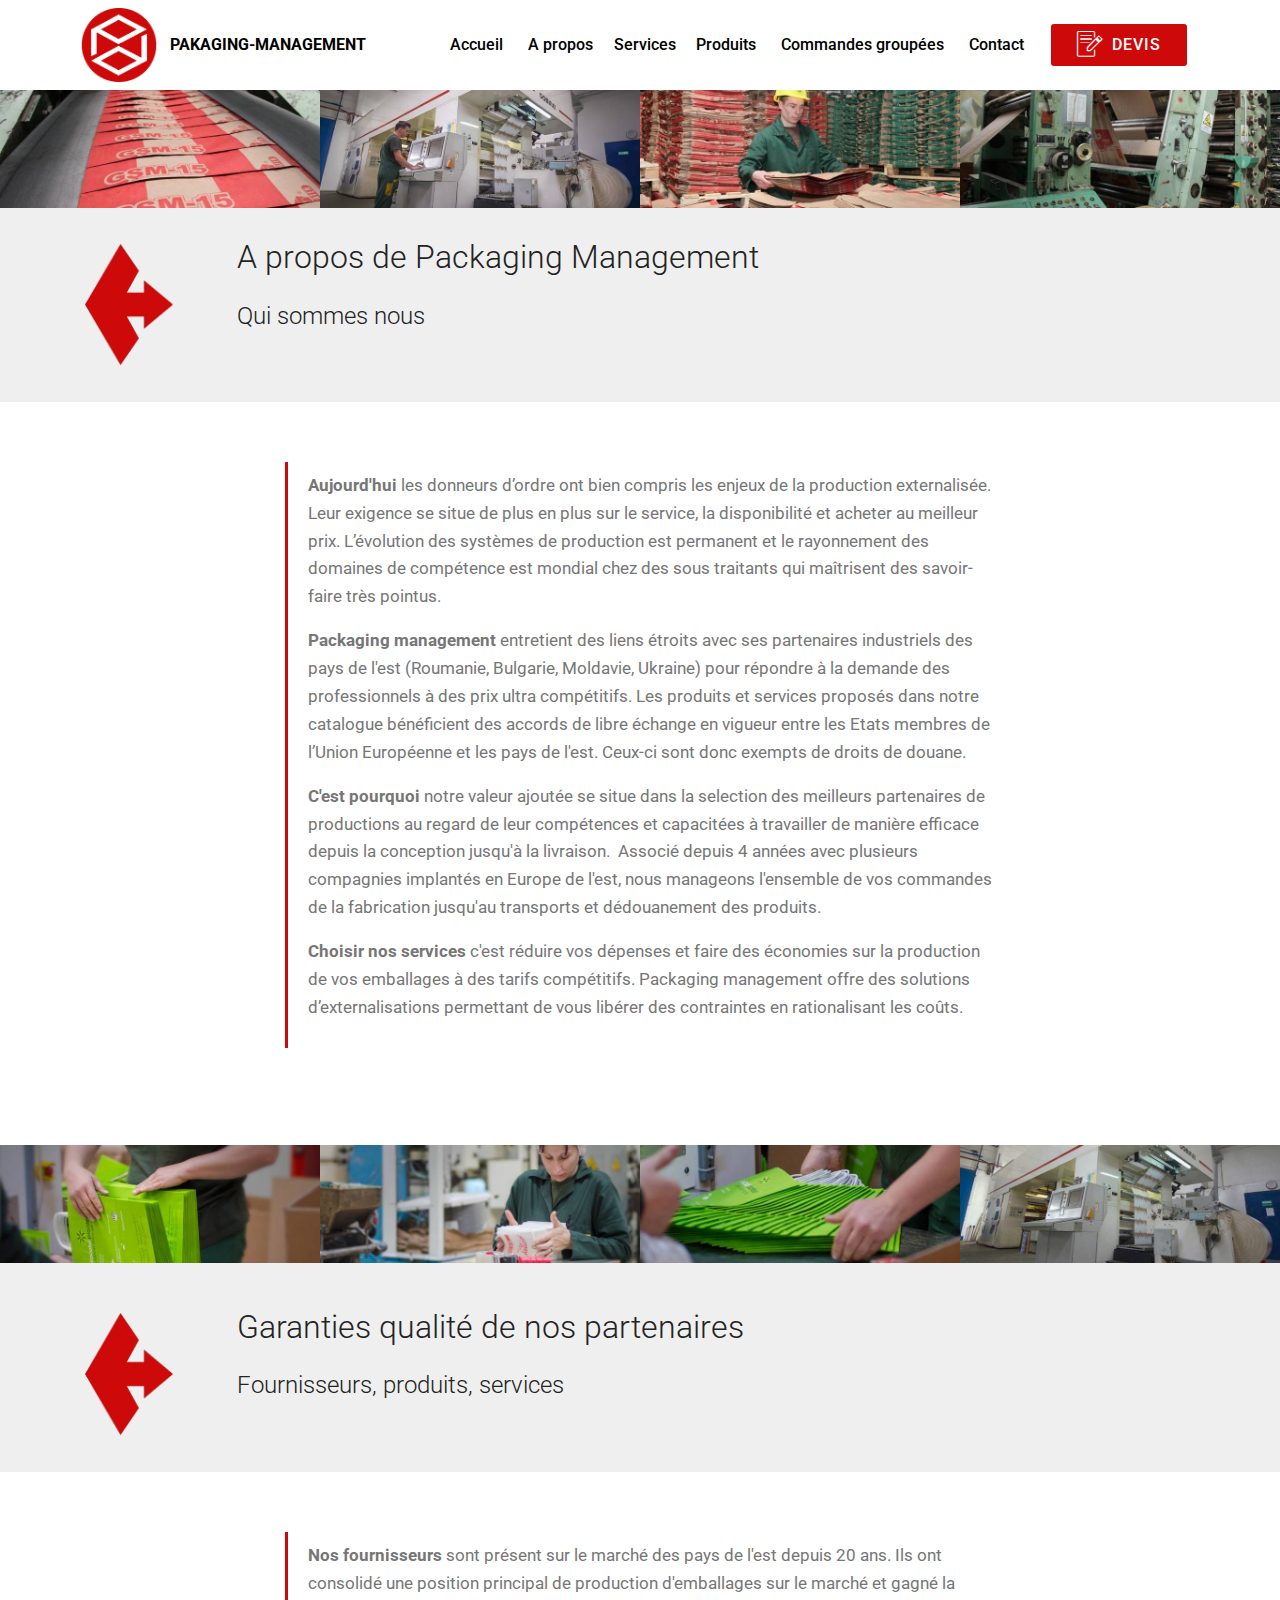
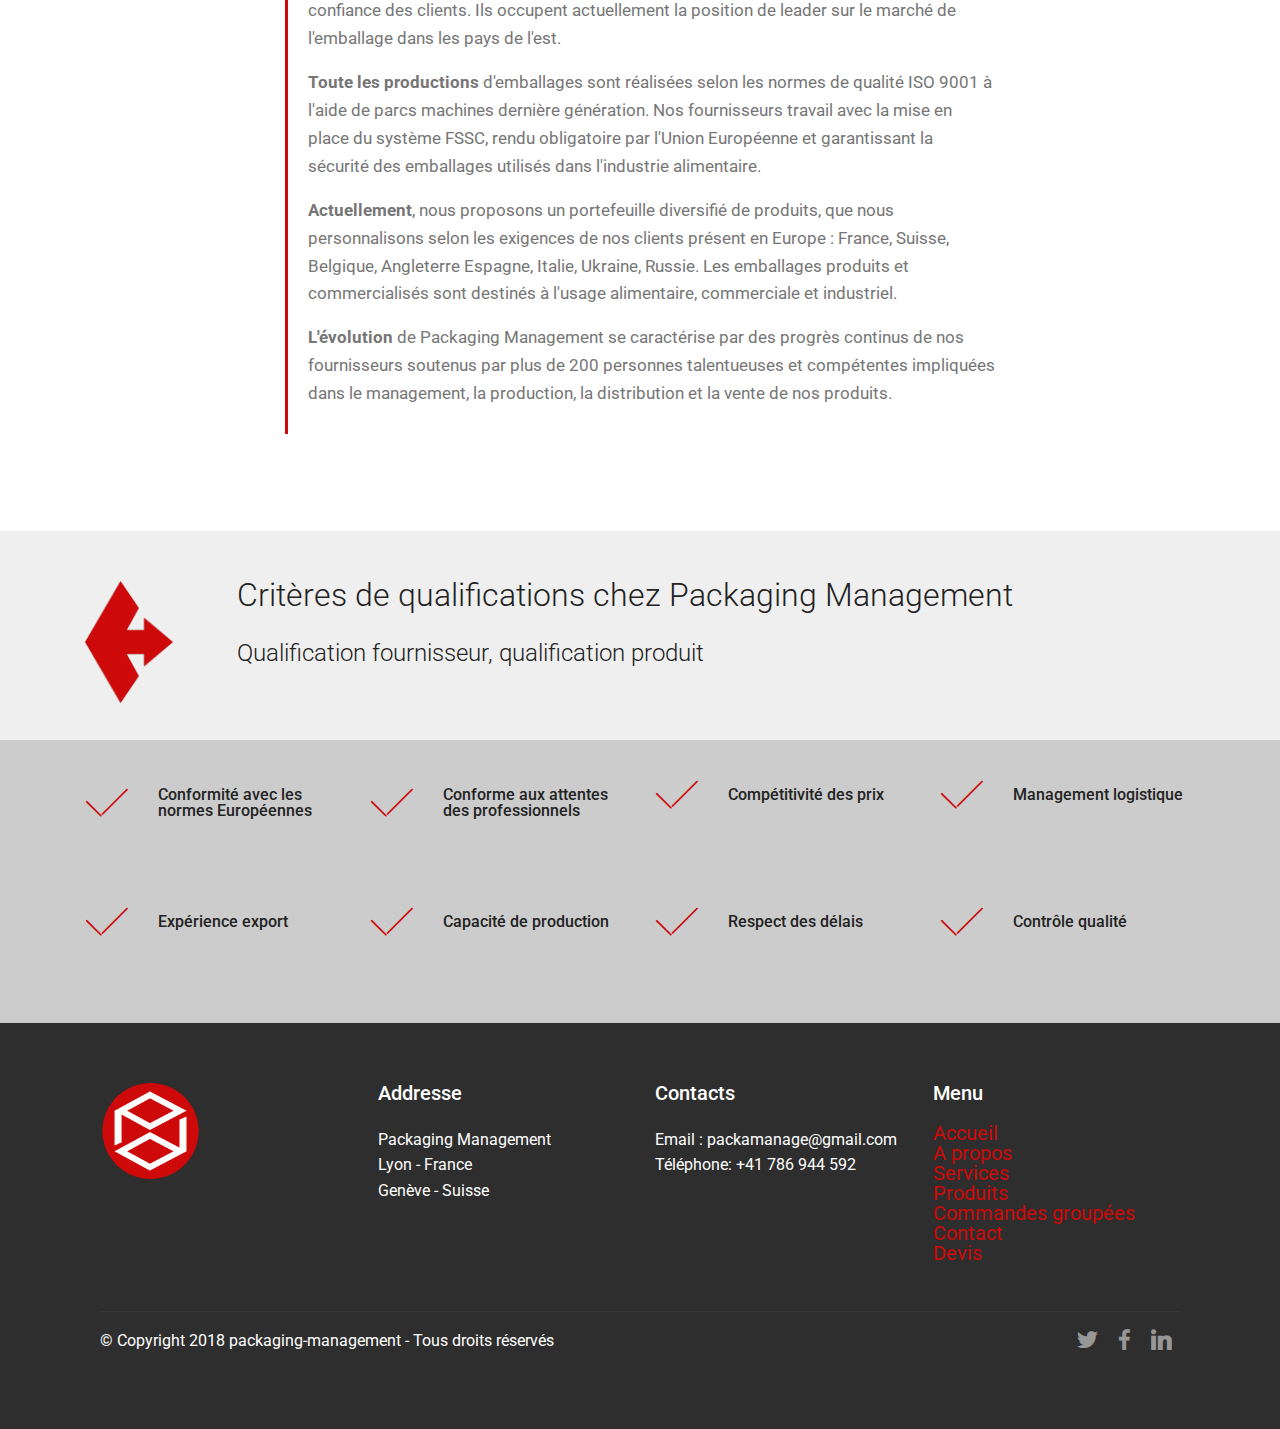
==== a-propos.html @ 3958d41c "create github pages" ====
<!DOCTYPE html>
<html>
<head>
  <!-- Site made with Mobirise Website Builder v4.3.4, https://mobirise.com -->
  <meta charset="UTF-8">
  <meta http-equiv="X-UA-Compatible" content="IE=edge">
  <meta name="generator" content="Mobirise v4.3.4, mobirise.com">
  <meta name="viewport" content="width=device-width, initial-scale=1">
  <link rel="shortcut icon" href="assets/images/logo4-335x318.png" type="image/x-icon">
  <meta name="description" content="Packaging management sous traite la production packaging dans les pays de l'est. Packaging management offre des services pour garantir la qualité de fabrication des produits. De la fabrication à la livraison packaging management s'engage à rationalisé les coûts et améliorer votre performance d'achat. Packaging management propose egalement des solutions d'achats groupé pour réduire d'avantage les frais de production. ">
  <title>A propos</title>
  <link rel="stylesheet" href="assets/web/assets/mobirise-icons/mobirise-icons.css">
  <link rel="stylesheet" href="assets/tether/tether.min.css">
  <link rel="stylesheet" href="assets/bootstrap/css/bootstrap.min.css">
  <link rel="stylesheet" href="assets/bootstrap/css/bootstrap-grid.min.css">
  <link rel="stylesheet" href="assets/bootstrap/css/bootstrap-reboot.min.css">
  <link rel="stylesheet" href="assets/socicon/css/styles.css">
  <link rel="stylesheet" href="assets/dropdown/css/style.css">
  <link rel="stylesheet" href="assets/theme/css/style.css">
  <link rel="stylesheet" href="assets/mobirise-gallery/style.css">
  <link rel="stylesheet" href="assets/mobirise/css/mbr-additional.css" type="text/css">
  
  
  
</head>
<body>
<section class="menu cid-qMgela1voQ" once="menu" id="menu2-p" data-rv-view="1051">

    

    <nav class="navbar navbar-expand beta-menu navbar-dropdown align-items-center navbar-fixed-top navbar-toggleable-sm">
        <button class="navbar-toggler navbar-toggler-right" type="button" data-toggle="collapse" data-target="#navbarSupportedContent" aria-controls="navbarSupportedContent" aria-expanded="false" aria-label="Toggle navigation">
            <div class="hamburger">
                <span></span>
                <span></span>
                <span></span>
                <span></span>
            </div>
        </button>
        <div class="menu-logo">
            <div class="navbar-brand">
                <span class="navbar-logo">
                    <a href="index.html">
                        <img src="assets/images/logo4-335x318.png" alt="Mobirise" title="" media-simple="true" style="height: 4.6rem;">
                    </a>
                </span>
                <span class="navbar-caption-wrap"><a class="navbar-caption text-black display-4" href="index.html">
                        PAKAGING-MANAGEMENT</a></span>
            </div>
        </div>
        <div class="collapse navbar-collapse" id="navbarSupportedContent">
            <ul class="navbar-nav nav-dropdown" data-app-modern-menu="true"><li class="nav-item"><a class="nav-link link text-black display-4" href="index.html">Accueil&nbsp;</a></li><li class="nav-item">
                    <a class="nav-link link text-black display-4" href="a-propos.html">A propos</a>
                </li>
                <li class="nav-item">
                    <a class="nav-link link text-black display-4" href="services.html">Services</a>
                </li><li class="nav-item"><a class="nav-link link text-black display-4" href="Produits.html">Produits&nbsp;</a></li><li class="nav-item"><a class="nav-link link text-black display-4" href="commandes-groupees.html">Commandes groupées&nbsp;</a></li><li class="nav-item"><a class="nav-link link text-black display-4" href="contact.html">Contact&nbsp;</a></li></ul>
            <div class="navbar-buttons mbr-section-btn"><a class="btn btn-sm btn-primary display-4" href="https://docs.google.com/forms/d/e/1FAIpQLScakaV2BxzokVM32qE1-MkdKzR3sVc5CR4HhVvhs8_QFu7lLA/viewform?usp=sf_link" target="_blank"><span class="mbri-edit mbr-iconfont mbr-iconfont-btn"></span>
                    DEVIS</a></div>
        </div>
    </nav>
</section>

<section class="engine"><a href="https://mobirise.co/f">free bootstrap builder</a></section><section class="mbr-gallery mbr-slider-carousel cid-qNBcPgSuGF" id="gallery3-x" data-rv-view="1032">

    

    <div>
        <div><!-- Filter --><!-- Gallery --><div class="mbr-gallery-row"><div class="mbr-gallery-layout-default"><div><div><div class="mbr-gallery-item mbr-gallery-item--pNaN" data-video-url="false" data-tags="Awesome"><div href="#lb-gallery3-x" data-slide-to="0" data-toggle="modal"><img src="assets/images/packaging-management-img6-682x252-682x252.jpg" alt=""><span class="icon-focus"></span></div></div><div class="mbr-gallery-item mbr-gallery-item--pNaN" data-video-url="false" data-tags="Awesome"><div href="#lb-gallery3-x" data-slide-to="1" data-toggle="modal"><img src="assets/images/packaging-management-img5-682x252-682x252.jpg" alt=""><span class="icon-focus"></span></div></div><div class="mbr-gallery-item mbr-gallery-item--pNaN" data-video-url="false" data-tags="Responsive"><div href="#lb-gallery3-x" data-slide-to="2" data-toggle="modal"><img src="assets/images/packaging-management-img7-682x252-682x252.jpg" alt=""><span class="icon-focus"></span></div></div><div class="mbr-gallery-item mbr-gallery-item--pNaN" data-video-url="false" data-tags="Animated"><div href="#lb-gallery3-x" data-slide-to="3" data-toggle="modal"><img src="assets/images/packaging-management-img8-682x252-682x252.jpg" alt=""><span class="icon-focus"></span></div></div></div></div><div class="clearfix"></div></div></div><!-- Lightbox --><div data-app-prevent-settings="" class="mbr-slider modal fade carousel slide" tabindex="-1" data-keyboard="true" data-interval="false" id="lb-gallery3-x"><div class="modal-dialog"><div class="modal-content"><div class="modal-body"><div class="carousel-inner"><div class="carousel-item"><img src="assets/images/packaging-management-img6-682x252.jpg" alt=""></div><div class="carousel-item"><img src="assets/images/packaging-management-img5-682x252.jpg" alt=""></div><div class="carousel-item"><img src="assets/images/packaging-management-img7-682x252.jpg" alt=""></div><div class="carousel-item active"><img src="assets/images/packaging-management-img8-682x252.jpg" alt=""></div></div><a class="carousel-control carousel-control-prev" role="button" data-slide="prev" href="#lb-gallery3-x"><span class="mbri-left mbr-iconfont" aria-hidden="true"></span><span class="sr-only">Previous</span></a><a class="carousel-control carousel-control-next" role="button" data-slide="next" href="#lb-gallery3-x"><span class="mbri-right mbr-iconfont" aria-hidden="true"></span><span class="sr-only">Next</span></a><a class="close" href="#" role="button" data-dismiss="modal"><span class="sr-only">Close</span></a></div></div></div></div></div>
    </div>

</section>

<section class="header3 cid-qNAWGoYUCA" id="header3-q" data-rv-view="1053">

    

    

    <div class="container">
        <div class="media-container-row">
            <div class="mbr-figure" style="width: 15%;">
                <img src="assets/images/picto-du-logo-bis-180x250.png" alt="Mobirise" title="" media-simple="true">
            </div>

            <div class="media-content">
                <h1 class="mbr-section-title mbr-white pb-3 mbr-fonts-style display-2">A propos de Packaging Management&nbsp;</h1>
                <h3 class="mbr-section-subtitle align-left mbr-white mbr-light pb-3 mbr-fonts-style display-5">Qui sommes nous&nbsp;</h3>
                <div class="mbr-section-text mbr-white pb-3 ">
                    
                </div>
                
            </div>
        </div>
    </div>

</section>

<section class="mbr-section article content1 cid-qNAXauU6XH" id="content2-r" data-rv-view="1056">

     

    <div class="container">
        <div class="media-container-row">
            <div class="mbr-text col-12 col-md-8 mbr-fonts-style display-7">
                <blockquote><p><span style="font-size: 1.09rem; font-style: normal;"><strong>Aujourd'hui </strong>les donneurs d’ordre ont bien compris les enjeux de la production externalisée. 
</span><span style="font-size: 1.09rem; font-style: normal;">Leur exigence se situe de plus en plus sur le service, la disponibilité et acheter au meilleur prix. </span><span style="font-size: 1.09rem; font-style: normal;">L’évolution des systèmes de production est permanent et le rayonnement des domaines de compétence </span><span style="font-size: 1.09rem; font-style: normal;">est mondial chez des sous traitants qui maîtrisent des savoir-faire très pointus. &nbsp;</span><br></p><p><span style="font-style: normal; font-size: 1.09rem;"><strong>Packaging management</strong> entretient des liens étroits avec ses partenaires industriels des pays de l'est (Roumanie, Bulgarie, Moldavie, Ukraine) pour répondre à la demande des professionnels à des prix ultra compétitifs. Les produits et services proposés dans notre catalogue bénéficient des accords de libre échange en vigueur entre les Etats membres de l’Union Européenne et les pays de l'est. Ceux-ci sont donc exempts de droits de douane.</span></p><p><span style="font-style: normal; font-size: 1.09rem;"><strong>C'est pourquoi </strong>notre valeur ajoutée se situe dans la selection des meilleurs partenaires de productions </span><span style="font-style: normal; font-size: 1.09rem;">au regard de leur compétences et capacitées à travailler de manière efficace depuis la conception jusqu'à la livraison. &nbsp;</span><span style="font-style: normal; font-size: 1.09rem;">Associé depuis 4 années avec plusieurs compagnies implantés en Europe de l'est, nous manageons l'ensemble de vos commandes </span><span style="font-size: 1.09rem; font-style: normal;">de la fabrication jusqu'au transports et dédouanement des produits.&nbsp;</span></p><p><span style="font-style: normal; font-size: 1.09rem;"><strong>Choisir nos services</strong> c'est réduire vos dépenses et faire des économies sur&nbsp;</span><span style="font-size: 1.09rem; font-style: normal;">la production de vos emballages à des tarifs compétitifs.&nbsp;</span><span style="font-size: 1.09rem; font-style: normal;">Packaging management offre des solutions d’externalisations permettant de vous libérer </span><span style="font-size: 1.09rem; font-style: normal;">des contraintes en rationalisant les coûts.</span></p></blockquote>
            </div>
        </div>
    </div>
</section>

<section class="mbr-gallery mbr-slider-carousel cid-qNB9MeXwfa" id="gallery3-u" data-rv-view="1057">

    

    <div>
        <div><!-- Filter --><!-- Gallery --><div class="mbr-gallery-row"><div class="mbr-gallery-layout-default"><div><div><div class="mbr-gallery-item mbr-gallery-item--pNaN" data-video-url="false" data-tags="Awesome"><div href="#lb-gallery3-u" data-slide-to="0" data-toggle="modal"><img src="assets/images/packaging-management-img2-682x252-682x252.jpg" alt=""><span class="icon-focus"></span></div></div><div class="mbr-gallery-item mbr-gallery-item--pNaN" data-video-url="false" data-tags="Responsive"><div href="#lb-gallery3-u" data-slide-to="1" data-toggle="modal"><img src="assets/images/packaging-management-img1-682x252-682x252.jpg" alt=""><span class="icon-focus"></span></div></div><div class="mbr-gallery-item mbr-gallery-item--pNaN" data-video-url="false" data-tags="Responsive"><div href="#lb-gallery3-u" data-slide-to="2" data-toggle="modal"><img src="assets/images/packaging-management-img3-682x252-682x252.jpg" alt=""><span class="icon-focus"></span></div></div><div class="mbr-gallery-item mbr-gallery-item--pNaN" data-video-url="false" data-tags="Animated"><div href="#lb-gallery3-u" data-slide-to="3" data-toggle="modal"><img src="assets/images/packaging-management-img4-682x252-682x252.jpg" alt=""><span class="icon-focus"></span></div></div></div></div><div class="clearfix"></div></div></div><!-- Lightbox --><div data-app-prevent-settings="" class="mbr-slider modal fade carousel slide" tabindex="-1" data-keyboard="true" data-interval="false" id="lb-gallery3-u"><div class="modal-dialog"><div class="modal-content"><div class="modal-body"><div class="carousel-inner"><div class="carousel-item"><img src="assets/images/packaging-management-img2-682x252.jpg" alt=""></div><div class="carousel-item"><img src="assets/images/packaging-management-img1-682x252.jpg" alt=""></div><div class="carousel-item"><img src="assets/images/packaging-management-img3-682x252.jpg" alt=""></div><div class="carousel-item active"><img src="assets/images/packaging-management-img4-682x252.jpg" alt=""></div></div><a class="carousel-control carousel-control-prev" role="button" data-slide="prev" href="#lb-gallery3-u"><span class="mbri-left mbr-iconfont" aria-hidden="true"></span><span class="sr-only">Previous</span></a><a class="carousel-control carousel-control-next" role="button" data-slide="next" href="#lb-gallery3-u"><span class="mbri-right mbr-iconfont" aria-hidden="true"></span><span class="sr-only">Next</span></a><a class="close" href="#" role="button" data-dismiss="modal"><span class="sr-only">Close</span></a></div></div></div></div></div>
    </div>

</section>

<section class="header3 cid-qNB1Slmxv2" id="header3-s" data-rv-view="1076">

    

    

    <div class="container">
        <div class="media-container-row">
            <div class="mbr-figure" style="width: 15%;">
                <img src="assets/images/picto-du-logo-bis-180x250.png" alt="Mobirise" title="" media-simple="true">
            </div>

            <div class="media-content">
                <h1 class="mbr-section-title mbr-white pb-3 mbr-fonts-style display-2">
                    Garanties qualité de nos partenaires&nbsp;</h1>
                <h3 class="mbr-section-subtitle align-left mbr-white mbr-light pb-3 mbr-fonts-style display-5">Fournisseurs, produits, services</h3>
                <div class="mbr-section-text mbr-white pb-3 ">
                    
                </div>
                
            </div>
        </div>
    </div>

</section>

<section class="mbr-section article content1 cid-qNB2L3487D" id="content2-t" data-rv-view="1079">

     

    <div class="container">
        <div class="media-container-row">
            <div class="mbr-text col-12 col-md-8 mbr-fonts-style display-7">
                <blockquote><p><span style="font-style: normal;"><strong>Nos fournisseurs</strong> sont présent sur le marché des pays de l'est depuis 20 ans.&nbsp;</span><span style="font-size: 1.09rem; font-style: normal;">Ils ont consolidé une position principal de production d'emballages sur le marché et gagné la confiance des clients. Ils occupent actuellement la position de leader sur le marché de l'emballage dans les pays de l'est.&nbsp;</span></p><p><span style="font-size: 1.09rem; font-style: normal;"><strong>Toute les productions</strong> d'emballages sont réalisées selon les normes de qualité ISO 9001 à l'aide de parcs machines dernière génération. Nos fournisseurs travail avec la mise en place du système FSSC, rendu obligatoire par l'Union Européenne et garantissant la sécurité des emballages utilisés dans l'industrie alimentaire.</span></p><p><span style="font-size: 1.09rem; font-style: normal;"><strong>Actuellement</strong>, nous proposons un portefeuille diversifié de produits, que nous personnalisons selon les exigences de nos clients présent en Europe : France, Suisse, Belgique, Angleterre Espagne, Italie, Ukraine, Russie. Les emballages produits et commercialisés sont destinés à l'usage alimentaire, commerciale et industriel.&nbsp;</span></p><p><span style="font-size: 1.09rem; font-style: normal;"><strong>L'évolution</strong> de Packaging Management se caractérise par des progrès continus de nos fournisseurs soutenus par plus de 200 personnes talentueuses et compétentes impliquées dans le management, la production, la distribution et la vente de nos produits.</span></p></blockquote>
            </div>
        </div>
    </div>
</section>

<section class="header3 cid-qNFD1GjRIF" id="header3-12" data-rv-view="1080">

    

    

    <div class="container">
        <div class="media-container-row">
            <div class="mbr-figure" style="width: 15%;">
                <img src="assets/images/picto-du-logo-bis-180x250.png" alt="Mobirise" title="" media-simple="true">
            </div>

            <div class="media-content">
                <h1 class="mbr-section-title mbr-white pb-3 mbr-fonts-style display-2">
                    Critères de qualifications chez Packaging Management</h1>
                <h3 class="mbr-section-subtitle align-left mbr-white mbr-light pb-3 mbr-fonts-style display-5">Qualification fournisseur, qualification produit</h3>
                <div class="mbr-section-text mbr-white pb-3 ">
                    
                </div>
                
            </div>
        </div>
    </div>

</section>

<section class="features10 cid-qNFzFJ9s3Y" id="features10-10" data-rv-view="1083">

    

    
    <div class="container">
        <div class="row justify-content-center">
            <div class="card p-3 col-12 col-md-6 col-lg-3">
                <div class="media mb-3">
                    <div class="card-img align-self-center d-flex">
                        <span class="mbr-iconfont mbri-success" style="font-size: 42px; color: rgb(206, 9, 9);" media-simple="true"></span>
                    </div>
                    <h4 class="card-title media-body py-3 mbr-fonts-style display-7">
                        Conformité avec les normes Européennes</h4>
                </div>
                <div class="card-box">
                    
                </div>
            </div>

            <div class="card p-3 col-12 col-md-6 col-lg-3">
                <div class="media mb-3">
                    <div class="card-img align-self-center d-flex">
                        <span class="mbr-iconfont mbri-success" style="font-size: 42px; color: rgb(206, 9, 9);" media-simple="true"></span>
                    </div>
                    <h4 class="card-title media-body py-3 mbr-fonts-style display-7">
                        Conforme aux attentes des professionnels</h4>
                </div>
                <div class="card-box">
                    
                </div>
            </div>

            <div class="card p-3 col-12 col-md-6 col-lg-3">
                <div class="media mb-3">
                    <div class="card-img align-self-center d-flex">
                        <span class="mbr-iconfont mbri-success" style="font-size: 42px; color: rgb(206, 9, 9);" media-simple="true"></span>
                    </div>
                    <h4 class="card-title media-body py-3 mbr-fonts-style display-7">
                        Compétitivité des prix&nbsp;</h4>
                </div>
                <div class="card-box">
                    
                </div>
            </div>

            <div class="card p-3 col-12 col-md-6 col-lg-3">
                <div class="media mb-3">
                    <div class="card-img align-self-center d-flex">
                        <span class="mbr-iconfont mbri-success" style="font-size: 42px; color: rgb(206, 9, 9);" media-simple="true"></span>
                    </div>
                    <h4 class="card-title media-body py-3 mbr-fonts-style display-7">
                        Management logistique&nbsp;</h4>
                </div>
                <div class="card-box">
                    
                </div>
            </div>
        </div>
    </div>
</section>

<section class="features10 cid-qNFBCMNQGR" id="features10-11" data-rv-view="1086">

    

    
    <div class="container">
        <div class="row justify-content-center">
            <div class="card p-3 col-12 col-md-6 col-lg-3">
                <div class="media mb-3">
                    <div class="card-img align-self-center d-flex">
                        <span class="mbr-iconfont mbri-success" style="font-size: 42px; color: rgb(206, 9, 9);" media-simple="true"></span>
                    </div>
                    <h4 class="card-title media-body py-3 mbr-fonts-style display-7">Expérience export</h4>
                </div>
                <div class="card-box">
                    
                </div>
            </div>

            <div class="card p-3 col-12 col-md-6 col-lg-3">
                <div class="media mb-3">
                    <div class="card-img align-self-center d-flex">
                        <span class="mbr-iconfont mbri-success" style="font-size: 42px; color: rgb(206, 9, 9);" media-simple="true"></span>
                    </div>
                    <h4 class="card-title media-body py-3 mbr-fonts-style display-7">
                        Capacité de production&nbsp;</h4>
                </div>
                <div class="card-box">
                    
                </div>
            </div>

            <div class="card p-3 col-12 col-md-6 col-lg-3">
                <div class="media mb-3">
                    <div class="card-img align-self-center d-flex">
                        <span class="mbr-iconfont mbri-success" style="font-size: 42px; color: rgb(206, 9, 9);" media-simple="true"></span>
                    </div>
                    <h4 class="card-title media-body py-3 mbr-fonts-style display-7">Respect des délais&nbsp;</h4>
                </div>
                <div class="card-box">
                    
                </div>
            </div>

            <div class="card p-3 col-12 col-md-6 col-lg-3">
                <div class="media mb-3">
                    <div class="card-img align-self-center d-flex">
                        <span class="mbr-iconfont mbri-success" style="font-size: 42px; color: rgb(206, 9, 9);" media-simple="true"></span>
                    </div>
                    <h4 class="card-title media-body py-3 mbr-fonts-style display-7">Contrôle qualité &nbsp;</h4>
                </div>
                <div class="card-box">
                    
                </div>
            </div>
        </div>
    </div>
</section>

<section class="cid-qNMtO67tW2" id="footer1-1k" data-rv-view="1089">

    

    

    <div class="container">
        <div class="media-container-row content text-white">
            <div class="col-12 col-md-3">
                <div class="media-wrap">
                    <a href="https://mobirise.com/">
                        <img src="assets/images/logo4-335x318.png" alt="Mobirise" title="" media-simple="true">
                    </a>
                </div>
            </div>
            <div class="col-12 col-md-3 mbr-fonts-style display-7">
                <h5 class="pb-3">
                    Addresse</h5>
                <p class="mbr-text">Packaging Management<br>Lyon - France 
<br>Genève - Suisse&nbsp;<br></p>
            </div>
            <div class="col-12 col-md-3 mbr-fonts-style display-7">
                <h5 class="pb-3">
                    Contacts
                </h5>
                <p class="mbr-text">Email : packamanage@gmail.com Téléphone: +41 786 944 592 &nbsp;</p>
            </div>
            <div class="col-12 col-md-3 mbr-fonts-style display-7">
                <h5 class="pb-3">Menu<br><br><a href="index.html">Accueil</a><br><a href="a-propos.html">A propos</a><br><a href="services.html">Services</a><br><a href="Produits.html">Produits</a><br><a href="commandes-groupees.html">Commandes groupées</a><br><a href="contact.html">Contact</a><br><a href="https://docs.google.com/forms/d/e/1FAIpQLScakaV2BxzokVM32qE1-MkdKzR3sVc5CR4HhVvhs8_QFu7lLA/viewform?usp=sf_link" target="_blank">Devis</a></h5>
                <p class="mbr-text"></p>
            </div>
        </div>
        <div class="footer-lower">
            <div class="media-container-row">
                <div class="col-sm-12">
                    <hr>
                </div>
            </div>
            <div class="media-container-row mbr-white">
                <div class="col-sm-6 copyright">
                    <p class="mbr-text mbr-fonts-style display-7">
                        © Copyright 2018 packaging-management - Tous droits réservés 
                    </p>
                </div>
                <div class="col-md-6">
                    <div class="social-list align-right">
                        <div class="soc-item">
                            <a href="https://twitter.com/mobirise" target="_blank">
                                <span class="socicon-twitter socicon mbr-iconfont mbr-iconfont-social" media-simple="true"></span>
                            </a>
                        </div>
                        <div class="soc-item">
                            <a href="https://www.facebook.com/pages/Mobirise/1616226671953247" target="_blank">
                                <span class="socicon-facebook socicon mbr-iconfont mbr-iconfont-social" media-simple="true"></span>
                            </a>
                        </div>
                        <div class="soc-item">
                            <a href="https://www.youtube.com/c/mobirise" target="_blank">
                                <span class="mbr-iconfont mbr-iconfont-social socicon-linkedin socicon" media-simple="true"></span>
                            </a>
                        </div>
                        
                        
                        
                    </div>
                </div>
            </div>
        </div>
    </div>
</section>


  <script src="assets/web/assets/jquery/jquery.min.js"></script>
  <script src="assets/popper/popper.min.js"></script>
  <script src="assets/tether/tether.min.js"></script>
  <script src="assets/bootstrap/js/bootstrap.min.js"></script>
  <script src="assets/smooth-scroll/smooth-scroll.js"></script>
  <script src="assets/masonry/masonry.pkgd.min.js"></script>
  <script src="assets/imagesloaded/imagesloaded.pkgd.min.js"></script>
  <script src="assets/touch-swipe/jquery.touch-swipe.min.js"></script>
  <script src="assets/jquery-mb-vimeo_player/jquery.mb.vimeo_player.js"></script>
  <script src="assets/dropdown/js/script.min.js"></script>
  <script src="assets/bootstrap-carousel-swipe/bootstrap-carousel-swipe.js"></script>
  <script src="assets/theme/js/script.js"></script>
  <script src="assets/mobirise-slider-video/script.js"></script>
  <script src="assets/mobirise-gallery/player.min.js"></script>
  <script src="assets/mobirise-gallery/script.js"></script>
  
  
</body>
</html>
---- assets/web/assets/mobirise-icons/mobirise-icons.css ----
@font-face {
  font-family: 'MobiriseIcons';
  src:  url('mobirise-icons.eot?spat4u');
  src:  url('mobirise-icons.eot?spat4u#iefix') format('embedded-opentype'),
    url('mobirise-icons.ttf?spat4u') format('truetype'),
    url('mobirise-icons.woff?spat4u') format('woff'),
    url('mobirise-icons.svg?spat4u#MobiriseIcons') format('svg');
  font-weight: normal;
  font-style: normal;
}

[class^="mbri-"], [class*=" mbri-"] {
  /* use !important to prevent issues with browser extensions that change fonts */
  font-family: MobiriseIcons !important;
  speak: none;
  font-style: normal;
  font-weight: normal;
  font-variant: normal;
  text-transform: none;
  line-height: 1;

  /* Better Font Rendering =========== */
  -webkit-font-smoothing: antialiased;
  -moz-osx-font-smoothing: grayscale;
}

.mbri-add-submenu:before {
  content: "\e900";
}
.mbri-alert:before {
  content: "\e901";
}
.mbri-align-center:before {
  content: "\e902";
}
.mbri-align-justify:before {
  content: "\e903";
}
.mbri-align-left:before {
  content: "\e904";
}
.mbri-align-right:before {
  content: "\e905";
}
.mbri-android:before {
  content: "\e906";
}
.mbri-apple:before {
  content: "\e907";
}
.mbri-arrow-down:before {
  content: "\e908";
}
.mbri-arrow-next:before {
  content: "\e909";
}
.mbri-arrow-prev:before {
  content: "\e90a";
}
.mbri-arrow-up:before {
  content: "\e90b";
}
.mbri-bold:before {
  content: "\e90c";
}
.mbri-bookmark:before {
  content: "\e90d";
}
.mbri-bootstrap:before {
  content: "\e90e";
}
.mbri-briefcase:before {
  content: "\e90f";
}
.mbri-browse:before {
  content: "\e910";
}
.mbri-bulleted-list:before {
  content: "\e911";
}
.mbri-calendar:before {
  content: "\e912";
}
.mbri-camera:before {
  content: "\e913";
}
.mbri-cart-add:before {
  content: "\e914";
}
.mbri-cart-full:before {
  content: "\e915";
}
.mbri-cash:before {
  content: "\e916";
}
.mbri-change-style:before {
  content: "\e917";
}
.mbri-chat:before {
  content: "\e918";
}
.mbri-clock:before {
  content: "\e919";
}
.mbri-close:before {
  content: "\e91a";
}
.mbri-cloud:before {
  content: "\e91b";
}
.mbri-code:before {
  content: "\e91c";
}
.mbri-contact-form:before {
  content: "\e91d";
}
.mbri-credit-card:before {
  content: "\e91e";
}
.mbri-cursor-click:before {
  content: "\e91f";
}
.mbri-cust-feedback:before {
  content: "\e920";
}
.mbri-database:before {
  content: "\e921";
}
.mbri-delivery:before {
  content: "\e922";
}
.mbri-desktop:before {
  content: "\e923";
}
.mbri-devices:before {
  content: "\e924";
}
.mbri-down:before {
  content: "\e925";
}
.mbri-download:before {
  content: "\e989";
}
.mbri-drag-n-drop:before {
  content: "\e927";
}
.mbri-drag-n-drop2:before {
  content: "\e928";
}
.mbri-edit:before {
  content: "\e929";
}
.mbri-edit2:before {
  content: "\e92a";
}
.mbri-error:before {
  content: "\e92b";
}
.mbri-extension:before {
  content: "\e92c";
}
.mbri-features:before {
  content: "\e92d";
}
.mbri-file:before {
  content: "\e92e";
}
.mbri-flag:before {
  content: "\e92f";
}
.mbri-folder:before {
  content: "\e930";
}
.mbri-gift:before {
  content: "\e931";
}
.mbri-github:before {
  content: "\e932";
}
.mbri-globe:before {
  content: "\e933";
}
.mbri-globe-2:before {
  content: "\e934";
}
.mbri-growing-chart:before {
  content: "\e935";
}
.mbri-hearth:before {
  content: "\e936";
}
.mbri-help:before {
  content: "\e937";
}
.mbri-home:before {
  content: "\e938";
}
.mbri-hot-cup:before {
  content: "\e939";
}
.mbri-idea:before {
  content: "\e93a";
}
.mbri-image-gallery:before {
  content: "\e93b";
}
.mbri-image-slider:before {
  content: "\e93c";
}
.mbri-info:before {
  content: "\e93d";
}
.mbri-italic:before {
  content: "\e93e";
}
.mbri-key:before {
  content: "\e93f";
}
.mbri-laptop:before {
  content: "\e940";
}
.mbri-layers:before {
  content: "\e941";
}
.mbri-left-right:before {
  content: "\e942";
}
.mbri-left:before {
  content: "\e943";
}
.mbri-letter:before {
  content: "\e944";
}
.mbri-like:before {
  content: "\e945";
}
.mbri-link:before {
  content: "\e946";
}
.mbri-lock:before {
  content: "\e947";
}
.mbri-login:before {
  content: "\e948";
}
.mbri-logout:before {
  content: "\e949";
}
.mbri-magic-stick:before {
  content: "\e94a";
}
.mbri-map-pin:before {
  content: "\e94b";
}
.mbri-menu:before {
  content: "\e94c";
}
.mbri-mobile:before {
  content: "\e94d";
}
.mbri-mobile2:before {
  content: "\e94e";
}
.mbri-mobirise:before {
  content: "\e94f";
}
.mbri-more-horizontal:before {
  content: "\e950";
}
.mbri-more-vertical:before {
  content: "\e951";
}
.mbri-music:before {
  content: "\e952";
}
.mbri-new-file:before {
  content: "\e953";
}
.mbri-numbered-list:before {
  content: "\e954";
}
.mbri-opened-folder:before {
  content: "\e955";
}
.mbri-pages:before {
  content: "\e956";
}
.mbri-paper-plane:before {
  content: "\e957";
}
.mbri-paperclip:before {
  content: "\e958";
}
.mbri-photo:before {
  content: "\e959";
}
.mbri-photos:before {
  content: "\e95a";
}
.mbri-pin:before {
  content: "\e95b";
}
.mbri-play:before {
  content: "\e95c";
}
.mbri-plus:before {
  content: "\e95d";
}
.mbri-preview:before {
  content: "\e95e";
}
.mbri-print:before {
  content: "\e95f";
}
.mbri-protect:before {
  content: "\e960";
}
.mbri-question:before {
  content: "\e961";
}
.mbri-quote-left:before {
  content: "\e962";
}
.mbri-quote-right:before {
  content: "\e963";
}
.mbri-refresh:before {
  content: "\e964";
}
.mbri-responsive:before {
  content: "\e965";
}
.mbri-right:before {
  content: "\e966";
}
.mbri-rocket:before {
  content: "\e967";
}
.mbri-sad-face:before {
  content: "\e968";
}
.mbri-sale:before {
  content: "\e969";
}
.mbri-save:before {
  content: "\e96a";
}
.mbri-search:before {
  content: "\e96b";
}
.mbri-setting:before {
  content: "\e96c";
}
.mbri-setting2:before {
  content: "\e96d";
}
.mbri-setting3:before {
  content: "\e96e";
}
.mbri-share:before {
  content: "\e96f";
}
.mbri-shopping-bag:before {
  content: "\e970";
}
.mbri-shopping-basket:before {
  content: "\e971";
}
.mbri-shopping-cart:before {
  content: "\e972";
}
.mbri-sites:before {
  content: "\e973";
}
.mbri-smile-face:before {
  content: "\e974";
}
.mbri-speed:before {
  content: "\e975";
}
.mbri-star:before {
  content: "\e976";
}
.mbri-success:before {
  content: "\e977";
}
.mbri-sun:before {
  content: "\e978";
}
.mbri-sun2:before {
  content: "\e979";
}
.mbri-tablet:before {
  content: "\e97a";
}
.mbri-tablet-vertical:before {
  content: "\e97b";
}
.mbri-target:before {
  content: "\e97c";
}
.mbri-timer:before {
  content: "\e97d";
}
.mbri-to-ftp:before {
  content: "\e97e";
}
.mbri-to-local-drive:before {
  content: "\e97f";
}
.mbri-touch-swipe:before {
  content: "\e980";
}
.mbri-touch:before {
  content: "\e981";
}
.mbri-trash:before {
  content: "\e982";
}
.mbri-underline:before {
  content: "\e983";
}
.mbri-unlink:before {
  content: "\e984";
}
.mbri-unlock:before {
  content: "\e985";
}
.mbri-up-down:before {
  content: "\e986";
}
.mbri-up:before {
  content: "\e987";
}
.mbri-update:before {
  content: "\e988";
}
.mbri-upload:before {
 content: "\e926"; 
}
.mbri-user:before {
  content: "\e98a";
}
.mbri-user2:before {
  content: "\e98b";
}
.mbri-users:before {
  content: "\e98c";
}
.mbri-video:before {
  content: "\e98d";
}
.mbri-video-play:before {
  content: "\e98e";
}
.mbri-watch:before {
  content: "\e98f";
}
.mbri-website-theme:before {
  content: "\e990";
}
.mbri-wifi:before {
  content: "\e991";
}
.mbri-windows:before {
  content: "\e992";
}
.mbri-zoom-out:before {
  content: "\e993";
}
.mbri-redo:before {
  content: "\e994";
}
.mbri-undo:before {
  content: "\e995";
}
---- assets/socicon/css/styles.css ----
@charset "UTF-8";

@font-face {
  font-family: "socicon";
  src:url("../fonts/socicon.eot");
  src:url("../fonts/socicon.eot?#iefix") format("embedded-opentype"),
    url("../fonts/socicon.woff") format("woff"),
    url("../fonts/socicon.ttf") format("truetype"),
    url("../fonts/socicon.svg#socicon") format("svg");
  font-weight: normal;
  font-style: normal;

}

[data-icon]:before {
  font-family: "socicon" !important;
  content: attr(data-icon);
  font-style: normal !important;
  font-weight: normal !important;
  font-variant: normal !important;
  text-transform: none !important;
  speak: none;
  line-height: 1;
  -webkit-font-smoothing: antialiased;
  -moz-osx-font-smoothing: grayscale;
}

[class^="socicon-"]:before,
[class*=" socicon-"]:before {
  font-family: "socicon" !important;
  font-style: normal !important;
  font-weight: normal !important;
  font-variant: normal !important;
  text-transform: none !important;
  speak: none;
  line-height: 1;
  -webkit-font-smoothing: antialiased;
  -moz-osx-font-smoothing: grayscale;
}

.socicon-modelmayhem:before {
  content: "\e000";
}
.socicon-mixcloud:before {
  content: "\e001";
}
.socicon-drupal:before {
  content: "\e002";
}
.socicon-swarm:before {
  content: "\e003";
}
.socicon-istock:before {
  content: "\e004";
}
.socicon-yammer:before {
  content: "\e005";
}
.socicon-ello:before {
  content: "\e006";
}
.socicon-stackoverflow:before {
  content: "\e007";
}
.socicon-persona:before {
  content: "\e008";
}
.socicon-triplej:before {
  content: "\e009";
}
.socicon-houzz:before {
  content: "\e00a";
}
.socicon-rss:before {
  content: "\e00b";
}
.socicon-paypal:before {
  content: "\e00c";
}
.socicon-odnoklassniki:before {
  content: "\e00d";
}
.socicon-airbnb:before {
  content: "\e00e";
}
.socicon-periscope:before {
  content: "\e00f";
}
.socicon-outlook:before {
  content: "\e010";
}
.socicon-coderwall:before {
  content: "\e011";
}
.socicon-tripadvisor:before {
  content: "\e012";
}
.socicon-appnet:before {
  content: "\e013";
}
.socicon-goodreads:before {
  content: "\e014";
}
.socicon-tripit:before {
  content: "\e015";
}
.socicon-lanyrd:before {
  content: "\e016";
}
.socicon-slideshare:before {
  content: "\e017";
}
.socicon-buffer:before {
  content: "\e018";
}
.socicon-disqus:before {
  content: "\e019";
}
.socicon-vkontakte:before {
  content: "\e01a";
}
.socicon-whatsapp:before {
  content: "\e01b";
}
.socicon-patreon:before {
  content: "\e01c";
}
.socicon-storehouse:before {
  content: "\e01d";
}
.socicon-pocket:before {
  content: "\e01e";
}
.socicon-mail:before {
  content: "\e01f";
}
.socicon-blogger:before {
  content: "\e020";
}
.socicon-technorati:before {
  content: "\e021";
}
.socicon-reddit:before {
  content: "\e022";
}
.socicon-dribbble:before {
  content: "\e023";
}
.socicon-stumbleupon:before {
  content: "\e024";
}
.socicon-digg:before {
  content: "\e025";
}
.socicon-envato:before {
  content: "\e026";
}
.socicon-behance:before {
  content: "\e027";
}
.socicon-delicious:before {
  content: "\e028";
}
.socicon-deviantart:before {
  content: "\e029";
}
.socicon-forrst:before {
  content: "\e02a";
}
.socicon-play:before {
  content: "\e02b";
}
.socicon-zerply:before {
  content: "\e02c";
}
.socicon-wikipedia:before {
  content: "\e02d";
}
.socicon-apple:before {
  content: "\e02e";
}
.socicon-flattr:before {
  content: "\e02f";
}
.socicon-github:before {
  content: "\e030";
}
.socicon-renren:before {
  content: "\e031";
}
.socicon-friendfeed:before {
  content: "\e032";
}
.socicon-newsvine:before {
  content: "\e033";
}
.socicon-identica:before {
  content: "\e034";
}
.socicon-bebo:before {
  content: "\e035";
}
.socicon-zynga:before {
  content: "\e036";
}
.socicon-steam:before {
  content: "\e037";
}
.socicon-xbox:before {
  content: "\e038";
}
.socicon-windows:before {
  content: "\e039";
}
.socicon-qq:before {
  content: "\e03a";
}
.socicon-douban:before {
  content: "\e03b";
}
.socicon-meetup:before {
  content: "\e03c";
}
.socicon-playstation:before {
  content: "\e03d";
}
.socicon-android:before {
  content: "\e03e";
}
.socicon-snapchat:before {
  content: "\e03f";
}
.socicon-twitter:before {
  content: "\e040";
}
.socicon-facebook:before {
  content: "\e041";
}
.socicon-googleplus:before {
  content: "\e042";
}
.socicon-pinterest:before {
  content: "\e043";
}
.socicon-foursquare:before {
  content: "\e044";
}
.socicon-yahoo:before {
  content: "\e045";
}
.socicon-skype:before {
  content: "\e046";
}
.socicon-yelp:before {
  content: "\e047";
}
.socicon-feedburner:before {
  content: "\e048";
}
.socicon-linkedin:before {
  content: "\e049";
}
.socicon-viadeo:before {
  content: "\e04a";
}
.socicon-xing:before {
  content: "\e04b";
}
.socicon-myspace:before {
  content: "\e04c";
}
.socicon-soundcloud:before {
  content: "\e04d";
}
.socicon-spotify:before {
  content: "\e04e";
}
.socicon-grooveshark:before {
  content: "\e04f";
}
.socicon-lastfm:before {
  content: "\e050";
}
.socicon-youtube:before {
  content: "\e051";
}
.socicon-vimeo:before {
  content: "\e052";
}
.socicon-dailymotion:before {
  content: "\e053";
}
.socicon-vine:before {
  content: "\e054";
}
.socicon-flickr:before {
  content: "\e055";
}
.socicon-500px:before {
  content: "\e056";
}
.socicon-wordpress:before {
  content: "\e058";
}
.socicon-tumblr:before {
  content: "\e059";
}
.socicon-twitch:before {
  content: "\e05a";
}
.socicon-8tracks:before {
  content: "\e05b";
}
.socicon-amazon:before {
  content: "\e05c";
}
.socicon-icq:before {
  content: "\e05d";
}
.socicon-smugmug:before {
  content: "\e05e";
}
.socicon-ravelry:before {
  content: "\e05f";
}
.socicon-weibo:before {
  content: "\e060";
}
.socicon-baidu:before {
  content: "\e061";
}
.socicon-angellist:before {
  content: "\e062";
}
.socicon-ebay:before {
  content: "\e063";
}
.socicon-imdb:before {
  content: "\e064";
}
.socicon-stayfriends:before {
  content: "\e065";
}
.socicon-residentadvisor:before {
  content: "\e066";
}
.socicon-google:before {
  content: "\e067";
}
.socicon-yandex:before {
  content: "\e068";
}
.socicon-sharethis:before {
  content: "\e069";
}
.socicon-bandcamp:before {
  content: "\e06a";
}
.socicon-itunes:before {
  content: "\e06b";
}
.socicon-deezer:before {
  content: "\e06c";
}
.socicon-telegram:before {
  content: "\e06e";
}
.socicon-openid:before {
  content: "\e06f";
}
.socicon-amplement:before {
  content: "\e070";
}
.socicon-viber:before {
  content: "\e071";
}
.socicon-zomato:before {
  content: "\e072";
}
.socicon-draugiem:before {
  content: "\e074";
}
.socicon-endomodo:before {
  content: "\e075";
}
.socicon-filmweb:before {
  content: "\e076";
}
.socicon-stackexchange:before {
  content: "\e077";
}
.socicon-wykop:before {
  content: "\e078";
}
.socicon-teamspeak:before {
  content: "\e079";
}
.socicon-teamviewer:before {
  content: "\e07a";
}
.socicon-ventrilo:before {
  content: "\e07b";
}
.socicon-younow:before {
  content: "\e07c";
}
.socicon-raidcall:before {
  content: "\e07d";
}
.socicon-mumble:before {
  content: "\e07e";
}
.socicon-medium:before {
  content: "\e06d";
}
.socicon-bebee:before {
  content: "\e07f";
}
.socicon-hitbox:before {
  content: "\e080";
}
.socicon-reverbnation:before {
  content: "\e081";
}
.socicon-formulr:before {
  content: "\e082";
}
.socicon-instagram:before {
  content: "\e057";
}
.socicon-battlenet:before {
  content: "\e083";
}
.socicon-chrome:before {
  content: "\e084";
}
.socicon-discord:before {
  content: "\e086";
}
.socicon-issuu:before {
  content: "\e087";
}
.socicon-macos:before {
  content: "\e088";
}
.socicon-firefox:before {
  content: "\e089";
}
.socicon-opera:before {
  content: "\e08d";
}
.socicon-keybase:before {
  content: "\e090";
}
.socicon-alliance:before {
  content: "\e091";
}
.socicon-livejournal:before {
  content: "\e092";
}
.socicon-googlephotos:before {
  content: "\e093";
}
.socicon-horde:before {
  content: "\e094";
}
.socicon-etsy:before {
  content: "\e095";
}
.socicon-zapier:before {
  content: "\e096";
}
.socicon-google-scholar:before {
  content: "\e097";
}
.socicon-researchgate:before {
  content: "\e098";
}
.socicon-wechat:before {
  content: "\e099";
}
.socicon-strava:before {
  content: "\e09a";
}
.socicon-line:before {
  content: "\e09b";
}
.socicon-lyft:before {
  content: "\e09c";
}
.socicon-uber:before {
  content: "\e09d";
}
.socicon-songkick:before {
  content: "\e09e";
}
.socicon-viewbug:before {
  content: "\e09f";
}
.socicon-googlegroups:before {
  content: "\e0a0";
}
.socicon-quora:before {
  content: "\e073";
}
.socicon-diablo:before {
  content: "\e085";
}
.socicon-blizzard:before {
  content: "\e0a1";
}
.socicon-hearthstone:before {
  content: "\e08b";
}
.socicon-heroes:before {
  content: "\e08a";
}
.socicon-overwatch:before {
  content: "\e08c";
}
.socicon-warcraft:before {
  content: "\e08e";
}
.socicon-starcraft:before {
  content: "\e08f";
}
.socicon-beam:before {
  content: "\e0a2";
}
.socicon-curse:before {
  content: "\e0a3";
}
.socicon-player:before {
  content: "\e0a4";
}
.socicon-streamjar:before {
  content: "\e0a5";
}
.socicon-nintendo:before {
  content: "\e0a6";
}
.socicon-hellocoton:before {
  content: "\e0a7";
}
---- assets/dropdown/css/style.css ----
.navbar-dropdown {
  left: 0;
  padding: 0;
  position: absolute;
  right: 0;
  top: 0;
  transition: all 0.45s ease;
  z-index: 1030;
  background: #282828; }
  .navbar-dropdown .navbar-logo {
    margin-right: 0.8rem;
    transition: margin 0.3s ease-in-out;
    vertical-align: middle; }
    .navbar-dropdown .navbar-logo img {
      height: 3.125rem;
      transition: all 0.3s ease-in-out; }
    .navbar-dropdown .navbar-logo.mbr-iconfont {
      font-size: 3.125rem;
      line-height: 3.125rem; }
  .navbar-dropdown .navbar-caption {
    font-weight: 700;
    white-space: normal;
    vertical-align: -4px;
    line-height: 3.125rem !important; }
    .navbar-dropdown .navbar-caption, .navbar-dropdown .navbar-caption:hover {
      color: inherit;
      text-decoration: none; }
  .navbar-dropdown .mbr-iconfont + .navbar-caption {
    vertical-align: -1px; }
  .navbar-dropdown.navbar-fixed-top {
    position: fixed; }
  .navbar-dropdown .navbar-brand span {
    vertical-align: -4px; }
  .navbar-dropdown.bg-color.transparent {
    background: none; }
  .navbar-dropdown.navbar-short .navbar-brand {
    padding: 0.625rem 0; }
    .navbar-dropdown.navbar-short .navbar-brand span {
      vertical-align: -1px; }
  .navbar-dropdown.navbar-short .navbar-caption {
    line-height: 2.375rem !important;
    vertical-align: -2px; }
  .navbar-dropdown.navbar-short .navbar-logo {
    margin-right: 0.5rem; }
    .navbar-dropdown.navbar-short .navbar-logo img {
      height: 2.375rem; }
    .navbar-dropdown.navbar-short .navbar-logo.mbr-iconfont {
      font-size: 2.375rem;
      line-height: 2.375rem; }
  .navbar-dropdown.navbar-short .mbr-table-cell {
    height: 3.625rem; }
  .navbar-dropdown .navbar-close {
    left: 0.6875rem;
    position: fixed;
    top: 0.75rem;
    z-index: 1000; }
  .navbar-dropdown .hamburger-icon {
    content: "";
    display: inline-block;
    vertical-align: middle;
    width: 16px;
    -webkit-box-shadow: 0 -6px 0 1px #282828,0 0 0 1px #282828,0 6px 0 1px #282828;
    -moz-box-shadow: 0 -6px 0 1px #282828,0 0 0 1px #282828,0 6px 0 1px #282828;
    box-shadow: 0 -6px 0 1px #282828,0 0 0 1px #282828,0 6px 0 1px #282828; }

.dropdown-menu .dropdown-toggle[data-toggle="dropdown-submenu"]::after {
  border-bottom: 0.35em solid transparent;
  border-left: 0.35em solid;
  border-right: 0;
  border-top: 0.35em solid transparent;
  margin-left: 0.3rem; }

.dropdown-menu .dropdown-item:focus {
  outline: 0; }

.nav-dropdown {
  font-size: 0.75rem;
  font-weight: 500;
  height: auto !important; }
  .nav-dropdown .nav-btn {
    padding-left: 1rem; }
  .nav-dropdown .link {
    margin: .667em 1.667em;
    font-weight: 500;
    padding: 0;
    transition: color .2s ease-in-out; }
    .nav-dropdown .link.dropdown-toggle {
      margin-right: 2.583em; }
      .nav-dropdown .link.dropdown-toggle::after {
        margin-left: .25rem;
        border-top: 0.35em solid;
        border-right: 0.35em solid transparent;
        border-left: 0.35em solid transparent;
        border-bottom: 0; }
      .nav-dropdown .link.dropdown-toggle[aria-expanded="true"] {
        margin: 0;
        padding: 0.667em 3.263em  0.667em 1.667em; }
  .nav-dropdown .link::after,
  .nav-dropdown .dropdown-item::after {
    color: inherit; }
  .nav-dropdown .btn {
    font-size: 0.75rem;
    font-weight: 700;
    letter-spacing: 0;
    margin-bottom: 0;
    padding-left: 1.25rem;
    padding-right: 1.25rem; }
  .nav-dropdown .dropdown-menu {
    border-radius: 0;
    border: 0;
    left: 0;
    margin: 0;
    padding-bottom: 1.25rem;
    padding-top: 1.25rem;
    position: relative; }
  .nav-dropdown .dropdown-submenu {
    margin-left: 0.125rem;
    top: 0; }
  .nav-dropdown .dropdown-item {
    font-weight: 500;
    line-height: 2;
    padding: 0.3846em 4.615em 0.3846em 1.5385em;
    position: relative;
    transition: color .2s ease-in-out, background-color .2s ease-in-out; }
    .nav-dropdown .dropdown-item::after {
      margin-top: -0.3077em;
      position: absolute;
      right: 1.1538em;
      top: 50%; }
    .nav-dropdown .dropdown-item:focus, .nav-dropdown .dropdown-item:hover {
      background: none; }

@media (max-width: 767px) {
  .nav-dropdown.navbar-toggleable-sm {
    bottom: 0;
    display: none;
    left: 0;
    overflow-x: hidden;
    position: fixed;
    top: 0;
    transform: translateX(-100%);
    -ms-transform: translateX(-100%);
    -webkit-transform: translateX(-100%);
    width: 18.75rem;
    z-index: 999; } }
.nav-dropdown.navbar-toggleable-xl {
  bottom: 0;
  display: none;
  left: 0;
  overflow-x: hidden;
  position: fixed;
  top: 0;
  transform: translateX(-100%);
  -ms-transform: translateX(-100%);
  -webkit-transform: translateX(-100%);
  width: 18.75rem;
  z-index: 999; }

.nav-dropdown-sm {
  display: block !important;
  overflow-x: hidden;
  overflow: auto;
  padding-top: 3.875rem; }
  .nav-dropdown-sm::after {
    content: "";
    display: block;
    height: 3rem;
    width: 100%; }
  .nav-dropdown-sm.collapse.in ~ .navbar-close {
    display: block !important; }
  .nav-dropdown-sm.collapsing, .nav-dropdown-sm.collapse.in {
    transform: translateX(0);
    -ms-transform: translateX(0);
    -webkit-transform: translateX(0);
    transition: all 0.25s ease-out;
    -webkit-transition: all 0.25s ease-out;
    background: #282828; }
  .nav-dropdown-sm.collapsing[aria-expanded="false"] {
    transform: translateX(-100%);
    -ms-transform: translateX(-100%);
    -webkit-transform: translateX(-100%); }
  .nav-dropdown-sm .nav-item {
    display: block;
    margin-left: 0 !important;
    padding-left: 0; }
  .nav-dropdown-sm .link,
  .nav-dropdown-sm .dropdown-item {
    border-top: 1px dotted rgba(255, 255, 255, 0.1);
    font-size: 0.8125rem;
    line-height: 1.6;
    margin: 0 !important;
    padding: 0.875rem 2.4rem 0.875rem 1.5625rem !important;
    position: relative;
    white-space: normal; }
    .nav-dropdown-sm .link:focus, .nav-dropdown-sm .link:hover,
    .nav-dropdown-sm .dropdown-item:focus,
    .nav-dropdown-sm .dropdown-item:hover {
      background: rgba(0, 0, 0, 0.2) !important;
      color: #c0a375; }
  .nav-dropdown-sm .nav-btn {
    position: relative;
    padding: 1.5625rem 1.5625rem 0 1.5625rem; }
    .nav-dropdown-sm .nav-btn::before {
      border-top: 1px dotted rgba(255, 255, 255, 0.1);
      content: "";
      left: 0;
      position: absolute;
      top: 0;
      width: 100%; }
    .nav-dropdown-sm .nav-btn + .nav-btn {
      padding-top: 0.625rem; }
      .nav-dropdown-sm .nav-btn + .nav-btn::before {
        display: none; }
  .nav-dropdown-sm .btn {
    padding: 0.625rem 0; }
  .nav-dropdown-sm .dropdown-toggle[data-toggle="dropdown-submenu"]::after {
    margin-left: .25rem;
    border-top: 0.35em solid;
    border-right: 0.35em solid transparent;
    border-left: 0.35em solid transparent;
    border-bottom: 0; }
  .nav-dropdown-sm .dropdown-toggle[data-toggle="dropdown-submenu"][aria-expanded="true"]::after {
    border-top: 0;
    border-right: 0.35em solid transparent;
    border-left: 0.35em solid transparent;
    border-bottom: 0.35em solid; }
  .nav-dropdown-sm .dropdown-menu {
    margin: 0;
    padding: 0;
    position: relative;
    top: 0;
    left: 0;
    width: 100%;
    border: 0;
    float: none;
    border-radius: 0;
    background: none; }
  .nav-dropdown-sm .dropdown-submenu {
    left: 100%;
    margin-left: 0.125rem;
    margin-top: -1.25rem;
    top: 0; }

.navbar-toggleable-sm .nav-dropdown .dropdown-menu {
  position: absolute; }

.navbar-toggleable-sm .nav-dropdown .dropdown-submenu {
  left: 100%;
  margin-left: 0.125rem;
  margin-top: -1.25rem;
  top: 0; }

.navbar-toggleable-sm.opened .nav-dropdown .dropdown-menu {
  position: relative; }

.navbar-toggleable-sm.opened .nav-dropdown .dropdown-submenu {
  left: 0;
  margin-left: 00rem;
  margin-top: 0rem;
  top: 0; }

.is-builder .nav-dropdown.collapsing {
  transition: none !important; }

/*# sourceMappingURL=style.css.map */
---- assets/theme/css/style.css ----
/*!
 * Mobirise v4 theme (https://mobirise.com/)
 * Copyright 2017 Mobirise
 */
section {
  background-color: #eeeeee; }

section,
.container,
.container-fluid {
  position: relative;
  word-wrap: break-word; }

a.mbr-iconfont:hover {
  text-decoration: none; }

.article .lead p, .article .lead ul, .article .lead ol, .article .lead pre, .article .lead blockquote {
  margin-bottom: 0; }

a {
  font-style: normal;
  font-weight: 400;
  cursor: pointer; }
  a, a:hover {
    text-decoration: none; }

figure {
  margin-bottom: 0; }

body {
  color: #232323; }

h1, h2, h3, h4, h5, h6,
.h1, .h2, .h3, .h4, .h5, .h6,
.display-1, .display-2, .display-3, .display-4 {
  line-height: 1;
  word-break: break-word;
  word-wrap: break-word; }

b, strong {
  font-weight: bold; }

blockquote {
  padding: 10px 0 10px 20px;
  position: relative;
  border-left: 2px solid;
  border-color: #ff3366; }

input:-webkit-autofill, input:-webkit-autofill:hover, input:-webkit-autofill:focus, input:-webkit-autofill:active {
  transition-delay: 9999s;
  transition-property: background-color, color; }

textarea[type="hidden"] {
  display: none; }

body {
  position: relative; }

section {
  background-position: 50% 50%;
  background-repeat: no-repeat;
  background-size: cover; }
  section .mbr-background-video,
  section .mbr-background-video-preview {
    position: absolute;
    bottom: 0;
    left: 0;
    right: 0;
    top: 0; }

.hidden {
  visibility: hidden; }

.mbr-z-index20 {
  z-index: 20; }

/*! Base colors */
.mbr-white {
  color: #ffffff; }

.mbr-black {
  color: #000000; }

.mbr-bg-white {
  background-color: #ffffff; }

.mbr-bg-black {
  background-color: #000000; }

/*! Text-aligns */
.align-left {
  text-align: left; }

.align-center {
  text-align: center; }

.align-right {
  text-align: right; }

@media (max-width: 767px) {
  .align-left, .align-center, .align-right, .mbr-section-btn, .mbr-section-title {
    text-align: center; } }
/*! Font-weight  */
.mbr-light {
  font-weight: 300; }

.mbr-regular {
  font-weight: 400; }

.mbr-semibold {
  font-weight: 500; }

.mbr-bold {
  font-weight: 700; }

/*! Media  */
.media-size-item {
  -webkit-flex: 1 1 auto;
  -moz-flex: 1 1 auto;
  -ms-flex: 1 1 auto;
  -o-flex: 1 1 auto;
  flex: 1 1 auto; }

.media-content {
  -webkit-flex-basis: 100%;
  flex-basis: 100%; }

.media-container-row {
  display: -ms-flexbox;
  display: -webkit-flex;
  display: flex;
  -webkit-flex-direction: row;
  -ms-flex-direction: row;
  flex-direction: row;
  -webkit-flex-wrap: wrap;
  -ms-flex-wrap: wrap;
  flex-wrap: wrap;
  -webkit-justify-content: center;
  -ms-flex-pack: center;
  justify-content: center;
  -webkit-align-content: center;
  -ms-flex-line-pack: center;
  align-content: center;
  -webkit-align-items: start;
  -ms-flex-align: start;
  align-items: start; }
  .media-container-row .media-size-item {
    width: 400px; }

.media-container-column {
  display: -ms-flexbox;
  display: -webkit-flex;
  display: flex;
  -webkit-flex-direction: column;
  -ms-flex-direction: column;
  flex-direction: column;
  -webkit-flex-wrap: wrap;
  -ms-flex-wrap: wrap;
  flex-wrap: wrap;
  -webkit-justify-content: center;
  -ms-flex-pack: center;
  justify-content: center;
  -webkit-align-content: center;
  -ms-flex-line-pack: center;
  align-content: center;
  -webkit-align-items: stretch;
  -ms-flex-align: stretch;
  align-items: stretch; }
  .media-container-column > * {
    width: 100%; }

@media (min-width: 992px) {
  .media-container-row {
    -webkit-flex-wrap: nowrap;
    -ms-flex-wrap: nowrap;
    flex-wrap: nowrap; } }
figure {
  overflow: hidden; }

figure[mbr-media-size] {
  transition: width 0.1s; }

.mbr-figure img, .mbr-figure iframe {
  display: block;
  width: 100%; }

.card {
  background-color: transparent;
  border: none; }

.card-img {
  text-align: center;
  flex-shrink: 0; }

.media {
  max-width: 100%;
  margin: 0 auto; }

.mbr-figure {
  -ms-flex-item-align: center;
  -ms-grid-row-align: center;
  -webkit-align-self: center;
  align-self: center; }

.media-container > div {
  max-width: 100%; }

.mbr-figure img, .card-img img {
  width: 100%; }

@media (max-width: 991px) {
  .media-size-item {
    width: auto !important; }

  .media {
    width: auto; }

  .mbr-figure {
    width: 100% !important; } }
/*! Buttons */
.mbr-section-btn {
  margin-left: -.25rem;
  margin-right: -.25rem;
  font-size: 0; }

nav .mbr-section-btn {
  margin-left: 0rem;
  margin-right: 0rem; }

/*! Btn icon margin */
.btn .mbr-iconfont, .btn.btn-sm .mbr-iconfont {
  cursor: pointer;
  margin-right: 0.5rem; }

.btn.btn-md .mbr-iconfont, .btn.btn-md .mbr-iconfont {
  margin-right: 0.8rem; }

.mbr-regular {
  font-weight: 400; }

.mbr-semibold {
  font-weight: 500; }

.mbr-bold {
  font-weight: 700; }

[type="submit"] {
  -webkit-appearance: none; }

/*! Full-screen */
.mbr-fullscreen .mbr-overlay {
  min-height: 100vh; }

.mbr-fullscreen {
  display: flex;
  display: -webkit-flex;
  display: -moz-flex;
  display: -ms-flex;
  display: -o-flex;
  align-items: center;
  -webkit-align-items: center;
  min-height: 100vh;
  padding-top: 3rem;
  padding-bottom: 3rem; }

/*! Map */
.map {
  height: 25rem;
  position: relative; }
  .map iframe {
    width: 100%;
    height: 100%; }

/* Form */
.form-asterisk {
  font-family: initial;
  position: absolute;
  top: -2px;
  font-weight: normal; }

/*! Scroll to top arrow */
.mbr-arrow-up {
  bottom: 25px;
  right: 90px;
  position: fixed;
  text-align: right;
  z-index: 5000;
  color: #ffffff;
  font-size: 32px;
  transform: rotate(180deg);
  -webkit-transform: rotate(180deg); }

.mbr-arrow-up a {
  background: rgba(0, 0, 0, 0.2);
  border-radius: 3px;
  color: #fff;
  display: inline-block;
  height: 60px;
  width: 60px;
  outline-style: none !important;
  position: relative;
  text-decoration: none;
  transition: all .3s ease-in-out;
  cursor: pointer;
  text-align: center; }
  .mbr-arrow-up a:hover {
    background-color: rgba(0, 0, 0, 0.4); }
  .mbr-arrow-up a i {
    line-height: 60px; }

.mbr-arrow-up-icon {
  display: block;
  color: #fff; }

.mbr-arrow-up-icon::before {
  content: "\203a";
  display: inline-block;
  font-family: serif;
  font-size: 32px;
  line-height: 1;
  font-style: normal;
  position: relative;
  top: 6px;
  left: -4px;
  -webkit-transform: rotate(-90deg);
  transform: rotate(-90deg); }

/*! Arrow Down */
.mbr-arrow {
  position: absolute;
  bottom: 45px;
  left: 50%;
  width: 60px;
  height: 60px;
  cursor: pointer;
  background-color: rgba(80, 80, 80, 0.5);
  border-radius: 50%;
  -webkit-transform: translateX(-50%);
  transform: translateX(-50%); }
  .mbr-arrow > a {
    display: inline-block;
    text-decoration: none;
    outline-style: none;
    -webkit-animation: arrowdown 1.7s ease-in-out infinite;
    animation: arrowdown 1.7s ease-in-out infinite; }
    .mbr-arrow > a > i {
      position: absolute;
      top: -2px;
      left: 15px;
      font-size: 2rem; }

@keyframes arrowdown {
  0% {
    transform: translateY(0px);
    -webkit-transform: translateY(0px); }
  50% {
    transform: translateY(-5px);
    -webkit-transform: translateY(-5px); }
  100% {
    transform: translateY(0px);
    -webkit-transform: translateY(0px); } }
@-webkit-keyframes arrowdown {
  0% {
    transform: translateY(0px);
    -webkit-transform: translateY(0px); }
  50% {
    transform: translateY(-5px);
    -webkit-transform: translateY(-5px); }
  100% {
    transform: translateY(0px);
    -webkit-transform: translateY(0px); } }
@media (max-width: 500px) {
  .mbr-arrow-up {
    left: 50%;
    right: auto;
    transform: translateX(-50%) rotate(180deg);
    -webkit-transform: translateX(-50%) rotate(180deg); } }
/*Gradients animation*/
@keyframes gradient-animation {
  from {
    background-position: 0% 100%;
    animation-timing-function: ease-in-out; }
  to {
    background-position: 100% 0%;
    animation-timing-function: ease-in-out; } }
@-webkit-keyframes gradient-animation {
  from {
    background-position: 0% 100%;
    animation-timing-function: ease-in-out; }
  to {
    background-position: 100% 0%;
    animation-timing-function: ease-in-out; } }
.bg-gradient {
  background-size: 200% 200%;
  animation: gradient-animation 5s infinite alternate;
  -webkit-animation: gradient-animation 5s infinite alternate; }

.menu .navbar-brand {
  display: -webkit-flex; }
  .menu .navbar-brand span {
    display: flex;
    display: -webkit-flex; }
  .menu .navbar-brand .navbar-caption-wrap {
    display: -webkit-flex; }
  .menu .navbar-brand .navbar-logo img {
    display: -webkit-flex; }
@media (min-width: 768px) and (max-width: 991px) {
  .menu .navbar-toggleable-sm .navbar-nav {
    display: -webkit-box;
    display: -webkit-flex;
    display: -ms-flexbox; } }
@media (min-width: 992px) {
  .menu .navbar-nav.nav-dropdown {
    display: -webkit-flex; }
  .menu .navbar-toggleable-sm .navbar-collapse {
    display: -webkit-flex !important; } }

/*# sourceMappingURL=style.css.map */
.engine {
	position: absolute;
	text-indent: -2400px;
	text-align: center;
	padding: 0;
	top: 0;
	left: -2400px;
}
---- assets/mobirise-gallery/style.css ----
/*-------

   Gallery

-------*/
.mbr-gallery .mbr-gallery-item {
  position: relative;
  display: inline-block;
  width: 25%;
  cursor: pointer; }

@media (max-width: 768px) {
  .mbr-gallery .mbr-gallery-item {
    width: 50%; } }
@media (max-width: 400px) {
  .mbr-gallery .mbr-gallery-item {
    width: 100%; } }
.mbr-gallery .icon-focus,
.mbr-gallery .icon-video {
  position: absolute;
  top: calc(50% - 32px);
  left: calc(50% - 24px);
  font-family: 'MobiriseIcons' !important;
  font-size: 3rem !important;
  color: #fff;
  opacity: 0;
  transition: .2s opacity ease-in-out;
  z-index: 5; }

.mbr-gallery .icon-focus::before {
  content: '\e96b'; }

.mbr-gallery .icon-video::before {
  content: '\e95c'; }

.mbr-gallery .mbr-gallery-item > div:hover .icon-focus,
.mbr-gallery .mbr-gallery-item > div:hover .icon-video {
  opacity: 1; }

.mbr-gallery .mbr-gallery-item img {
  width: 100%;
  opacity: 1;
  -webkit-transition: .2s opacity ease-in-out;
  transition: .2s opacity ease-in-out; }

.mbr-gallery .mbr-gallery-item > div:hover img {
  opacity: 1; }

.mbr-gallery .mbr-gallery-item > div {
  background: #fff;
  display: block;
  outline: none;
  position: relative; }

.mbr-gallery .mbr-gallery-item .icon {
  -webkit-transform: translateX(-50%) translateY(-50%);
  -webkit-transition: .2s opacity ease-in-out;
  color: #000;
  font-size: 30px;
  height: 69px;
  left: 50%;
  opacity: 0;
  position: absolute;
  top: 50%;
  transform: translateX(-50%) translateY(-50%);
  transition: .2s opacity ease-in-out;
  width: 69px; }

.mbr-gallery .mbr-gallery-item .icon::after,
.mbr-gallery .mbr-gallery-item .icon::before {
  content: '';
  display: block;
  position: absolute;
  height: 69px;
  width: 1px;
  margin-left: 34.5px;
  background-color: #fff; }

.mbr-gallery .mbr-gallery-item .icon::after {
  width: 69px;
  height: 1px;
  margin-left: 0;
  margin-top: 34.5px; }

.mbr-gallery .mbr-gallery-item > div:hover .icon {
  opacity: 1; }

.mbr-gallery .mbr-gallery-item > div:hover::before {
  opacity: .9; }

.mbr-gallery .mbr-gallery-item > div:hover .mbr-gallery-title {
  background: transparent !important; }

/* remove spacing */
.mbr-gallery .mbr-gallery-row.no-gutter {
  margin: 0; }

.mbr-gallery .mbr-gallery-row.no-gutter .mbr-gallery-item {
  padding: 0; }

/* container */
.mbr-gallery .container.mbr-gallery-layout-default {
  padding: 93px 0; }

/* fix horizontal scrollbar */
.mbr-gallery .mbr-gallery-layout-article,
.mbr-gallery .mbr-gallery-layout-default {
  overflow: hidden; }

/* lightbox */
.mbr-gallery .modal {
  position: fixed;
  overflow: hidden;
  padding-right: 0 !important; }

.mbr-gallery .modal-content {
  border-radius: 0;
  border: none;
  background: transparent; }

.mbr-gallery .modal-body {
  padding: 0; }

.mbr-gallery .modal-body img {
  width: 100%; }

.mbr-gallery .modal .close {
  position: fixed;
  background: #1b1b1b;
  opacity: .5;
  font-size: 35px;
  font-weight: 300;
  width: 70px;
  height: 70px;
  border-radius: 50%;
  color: #fff;
  top: 2.5rem;
  right: 2.5rem;
  line-height: 70px;
  border: none;
  text-align: center;
  text-shadow: none;
  z-index: 5;
  -webkit-transition: opacity .3s ease;
  -moz-transition: opacity .3s ease;
  -o-transition: opacity .3s ease;
  transition: opacity .3s ease;
  font-family: 'MobiriseIcons'; }
  .mbr-gallery .modal .close::before {
    content: '\e91a'; }

.mbr-gallery .modal .close:hover {
  opacity: 1;
  background: #000;
  color: #fff; }

.mbr-gallery .modal-dialog {
  max-width: 100% !important; }

.mbr-gallery .modal.in .modal-dialog {
  margin: 0 auto; }

/* modal back color opacity */
.modal-backdrop.in {
  opacity: .8;
  filter: alpha(opacity=80); }

@media (max-width: 768px) {
  .mbr-gallery .carousel-control,
  .mbr-gallery .carousel-indicators,
  .mbr-gallery .modal .close {
    position: fixed; } }
/* fix fade in effect */
.mbr-gallery .modal.fade .modal-dialog {
  -webkit-transition: margin-top .3s ease-out;
  -moz-transition: margin-top .3s ease-out;
  -o-transition: margin-top .3s ease-out;
  transition: margin-top .3s ease-out; }

.mbr-gallery .modal.fade .modal-dialog,
.mbr-gallery .modal.in .modal-dialog {
  -webkit-transform: none;
  -ms-transform: none;
  -o-transform: none;
  transform: none; }

/*-------

   Slider

-------*/
.mbr-slider .carousel-inner > .active,
.mbr-slider .carousel-inner > .next,
.mbr-slider .carousel-inner > .prev {
  display: table; }

.mbr-slider .carousel-control {
  position: absolute;
  width: 70px;
  height: 70px;
  top: 50%;
  margin-top: -35px;
  line-height: 70px;
  border-radius: 50%;
  font-size: 35px;
  border: 0;
  opacity: .5;
  text-shadow: none;
  z-index: 5;
  color: #fff;
  -webkit-transition: all .2s ease-in-out 0s;
  -o-transition: all .2s ease-in-out 0s;
  transition: all .2s ease-in-out 0s; }

.mbr-gallery .mbr-slider .carousel-control {
  position: fixed; }

@media (max-width: 991px) {
  .mbr-gallery .mbr-slider .carousel-control {
    bottom: 2.5rem;
    margin-top: 0;
    top: auto;
    z-index: 17; } }
.mbr-gallery .mbr-slider .carousel-inner > .active {
  display: block; }

.mbr-slider .carousel-control.left {
  left: 0;
  margin-left: 2.5rem; }

.mbr-slider .carousel-control.right {
  right: 0;
  margin-right: 2.5rem; }

.mbr-slider .carousel-control .icon-next,
.mbr-slider .carousel-control .icon-prev {
  margin-top: -18px;
  font-size: 40px;
  line-height: 27px; }

.mbr-slider .carousel-control:hover {
  background: #1b1b1b;
  color: #fff;
  opacity: 1; }

.mbr-slider .carousel-indicators {
  position: absolute;
  bottom: 0;
  margin-bottom: 1.5rem !important; }

@media (max-width: 543px) {
  .mbr-slider .carousel-indicators {
    display: none; } }
.carousel-indicators .active,
.carousel-indicators li {
  width: 15px;
  height: 15px;
  margin: 3px;
  background: #1b1b1b;
  border: 0;
  opacity: .5; }

.carousel-indicators .active {
  border: 4px solid #1b1b1b;
  background: #fff; }

.carousel-indicators li {
  max-width: 15px;
  max-height: 15px;
  margin: 3px;
  background: #1b1b1b;
  border: 0;
  border-radius: 50%;
  opacity: .5; }

.carousel-indicators li.active {
  border: 4px solid #1b1b1b;
  background: #fff; }

.container .carousel-indicators {
  margin-bottom: 3px; }

.mbr-gallery .mbr-slider .carousel-indicators {
  position: fixed;
  margin-bottom: 2.5rem !important; }

@media (max-width: 991px) {
  .mbr-gallery .mbr-slider .carousel-indicators {
    margin-bottom: 3.625rem !important;
    padding-left: 2.5rem;
    padding-right: 2.5rem; } }
.mbr-slider .carousel-indicators .active,
.mbr-slider .carousel-indicators li {
  width: 20px;
  height: 20px;
  margin: 3px;
  background: #1b1b1b;
  border: 0;
  opacity: .5; }

.mbr-slider .carousel-indicators .active {
  border: 4px solid #1b1b1b;
  background: #fff; }

@media (max-width: 767px) {
  .mbr-slider .carousel-control {
    top: auto;
    bottom: 20px; }

  .mbr-slider > .container .carousel-control {
    margin-bottom: 0; } }
/* boxed slider */
.mbr-slider > .boxed-slider {
  position: relative;
  padding: 93px 0; }

.mbr-slider > .boxed-slider > div {
  position: relative; }

.mbr-slider > .container img {
  width: 100%; }

.mbr-slider > .container img + .row {
  position: absolute;
  top: 50%;
  left: 0;
  right: 0;
  -webkit-transform: translateY(-50%);
  -moz-transform: translateY(-50%);
  transform: translateY(-50%);
  z-index: 2; }

.mbr-slider .mbr-section {
  padding: 0;
  background-attachment: scroll; }

.mbr-slider .mbr-table-cell {
  padding: 0; }

.mbr-slider > .container .carousel-indicators {
  margin-bottom: 3px; }

/* article slider */
.mbr-slider > .article-slider .mbr-section,
.mbr-slider > .article-slider .mbr-section .mbr-table-cell {
  padding-top: 0;
  padding-bottom: 0; }

.modal-backdrop.show {
  opacity: .7; }

.video-container .mbr-background-video iframe {
  width: 100%;
  height: 100%; }

.mbr-gallery-item__hided {
  position: absolute !important;
  left: 0 !important;
  width: 0 !important;
  height: 0;
  padding: 0 !important; }

.mbr-gallery-item__hided img {
  display: none !important; }

.mbr-gallery-item__hided span {
  display: none !important; }

.mbr-gallery-filter {
  padding-top: 30px;
  padding-bottom: 30px;
  text-align: center; }
  .mbr-gallery-filter li {
    display: inline-block;
    padding: 5px 0;
    transition: all .3s ease-out; }
    .mbr-gallery-filter li .btn {
      cursor: pointer; }
  .mbr-gallery-filter.gallery-filter__bg li {
    color: #fff; }
  .mbr-gallery-filter.gallery-filter__bg .active {
    color: #000;
    background-color: #fff; }
  .mbr-gallery-filter ul {
    display: inline-block;
    width: 100%;
    padding-left: 0;
    margin-bottom: 0;
    list-style: none; }

.mbr-gallery-item > div {
  position: relative; }

.mbr-gallery-item--p1 {
  padding: 0.5rem; }

.mbr-gallery-item--p2 {
  padding: 1rem; }

.mbr-gallery-item--p3 {
  padding: 1.5rem; }

.mbr-gallery-item--p4 {
  padding: 2rem; }

.mbr-gallery-item--p5 {
  padding: 2.5rem; }

.mbr-gallery-item--p6 {
  padding: 3rem; }

.mbr-gallery .mbr-gallery-item--p4 {
  width: 33.333%; }

.mbr-gallery .mbr-gallery-item--p6, .mbr-gallery .mbr-gallery-item--p5 {
  width: 50%; }

@media (max-width: 992px) {
  .mbr-gallery-item--p1 {
    padding: 0.5rem; }

  .mbr-gallery-item--p2 {
    padding: 0.8rem; }

  .mbr-gallery-item--p3 {
    padding: 1rem; }

  .mbr-gallery-item--p4 {
    padding: 1.5rem; }

  .mbr-gallery-item--p5 {
    padding: 1.8rem; }

  .mbr-gallery-item--p6 {
    padding: 2rem; }

  .mbr-gallery .mbr-gallery-item--p2,
  .mbr-gallery .mbr-gallery-item--p3 {
    width: 50%; }

  .mbr-gallery .mbr-gallery-item--p6,
  .mbr-gallery .mbr-gallery-item--p5,
  .mbr-gallery .mbr-gallery-item--p4 {
    width: 100%; } }
@media (max-width: 400px) {
  .mbr-gallery .mbr-gallery-item--p3,
  .mbr-gallery .mbr-gallery-item--p2,
  .mbr-gallery .mbr-gallery-item--p1 {
    width: 100%; } }

/*# sourceMappingURL=style.css.map */
---- assets/mobirise/css/mbr-additional.css ----
@import url(https://fonts.googleapis.com/css?family=Roboto:100,100i,300,300i,400,400i,500,500i,700,700i,900,900i);





body {
  font-style: normal;
  line-height: 1.5;
}
.mbr-section-title {
  font-style: normal;
  line-height: 1.2;
}
.mbr-section-subtitle {
  line-height: 1.3;
}
.mbr-text {
  font-style: normal;
  line-height: 1.6;
}
.display-1 {
  font-family: 'Roboto', sans-serif;
  font-size: 2.4rem;
}
.display-1 > .mbr-iconfont {
  font-size: 3.84rem;
}
.display-2 {
  font-family: 'Roboto', sans-serif;
  font-size: 2rem;
}
.display-2 > .mbr-iconfont {
  font-size: 3.2rem;
}
.display-4 {
  font-family: 'Roboto', sans-serif;
  font-size: 1rem;
}
.display-4 > .mbr-iconfont {
  font-size: 1.6rem;
}
.display-5 {
  font-family: 'Roboto', sans-serif;
  font-size: 1.5rem;
}
.display-5 > .mbr-iconfont {
  font-size: 2.4rem;
}
.display-7 {
  font-family: 'Roboto', sans-serif;
  font-size: 1rem;
}
.display-7 > .mbr-iconfont {
  font-size: 1.6rem;
}
/* ---- Fluid typography for mobile devices ---- */
/* 1.4 - font scale ratio ( bootstrap == 1.42857 ) */
/* 100vw - current viewport width */
/* (48 - 20)  48 == 48rem == 768px, 20 == 20rem == 320px(minimal supported viewport) */
/* 0.65 - min scale variable, may vary */
@media (max-width: 768px) {
  .display-1 {
    font-size: 1.92rem;
    font-size: calc( 1.49rem + (2.4 - 1.49) * ((100vw - 20rem) / (48 - 20)));
    line-height: calc( 1.4 * (1.49rem + (2.4 - 1.49) * ((100vw - 20rem) / (48 - 20))));
  }
  .display-2 {
    font-size: 1.6rem;
    font-size: calc( 1.35rem + (2 - 1.35) * ((100vw - 20rem) / (48 - 20)));
    line-height: calc( 1.4 * (1.35rem + (2 - 1.35) * ((100vw - 20rem) / (48 - 20))));
  }
  .display-4 {
    font-size: 0.8rem;
    font-size: calc( 1rem + (1 - 1) * ((100vw - 20rem) / (48 - 20)));
    line-height: calc( 1.4 * (1rem + (1 - 1) * ((100vw - 20rem) / (48 - 20))));
  }
  .display-5 {
    font-size: 1.2rem;
    font-size: calc( 1.175rem + (1.5 - 1.175) * ((100vw - 20rem) / (48 - 20)));
    line-height: calc( 1.4 * (1.175rem + (1.5 - 1.175) * ((100vw - 20rem) / (48 - 20))));
  }
}
/* Buttons */
.btn {
  font-weight: 500;
  border-width: 2px;
  font-style: normal;
  letter-spacing: 1px;
  margin: .4rem .8rem;
  white-space: normal;
  -webkit-transition: all 0.3s ease-in-out;
  -moz-transition: all 0.3s ease-in-out;
  transition: all 0.3s ease-in-out;
  padding: 1rem 3rem;
  border-radius: 3px;
  display: inline-flex;
  align-items: center;
  justify-content: center;
  word-break: break-word;
}
.btn-sm {
  font-weight: 500;
  letter-spacing: 1px;
  -webkit-transition: all 0.3s ease-in-out;
  -moz-transition: all 0.3s ease-in-out;
  transition: all 0.3s ease-in-out;
  padding: 0.6rem 1.5rem;
  border-radius: 3px;
}
.btn-md {
  font-weight: 500;
  letter-spacing: 1px;
  margin: .4rem .8rem !important;
  -webkit-transition: all 0.3s ease-in-out;
  -moz-transition: all 0.3s ease-in-out;
  transition: all 0.3s ease-in-out;
  padding: 1rem 3rem;
  border-radius: 3px;
}
.btn-lg {
  font-weight: 500;
  letter-spacing: 1px;
  margin: .4rem .8rem !important;
  -webkit-transition: all 0.3s ease-in-out;
  -moz-transition: all 0.3s ease-in-out;
  transition: all 0.3s ease-in-out;
  padding: 1.2rem 3.2rem;
  border-radius: 3px;
}
.bg-primary {
  background-color: #ce0909 !important;
}
.bg-success {
  background-color: #f7ed4a !important;
}
.bg-info {
  background-color: #82786e !important;
}
.bg-warning {
  background-color: #879a9f !important;
}
.bg-danger {
  background-color: #b1a374 !important;
}
.btn-primary,
.btn-primary:active {
  background-color: #ce0909;
  border-color: #ce0909;
  color: #ffffff;
}
.btn-primary:hover,
.btn-primary:focus,
.btn-primary.focus,
.btn-primary.active {
  color: #ffffff;
  background-color: #850606;
  border-color: #850606;
}
.btn-primary.disabled,
.btn-primary:disabled {
  color: #ffffff !important;
  background-color: #850606 !important;
  border-color: #850606 !important;
}
.btn-secondary,
.btn-secondary:active {
  background-color: #ff3366;
  border-color: #ff3366;
  color: #ffffff;
}
.btn-secondary:hover,
.btn-secondary:focus,
.btn-secondary.focus,
.btn-secondary.active {
  color: #ffffff;
  background-color: #e50039;
  border-color: #e50039;
}
.btn-secondary.disabled,
.btn-secondary:disabled {
  color: #ffffff !important;
  background-color: #e50039 !important;
  border-color: #e50039 !important;
}
.btn-info,
.btn-info:active {
  background-color: #82786e;
  border-color: #82786e;
  color: #ffffff;
}
.btn-info:hover,
.btn-info:focus,
.btn-info.focus,
.btn-info.active {
  color: #ffffff;
  background-color: #59524b;
  border-color: #59524b;
}
.btn-info.disabled,
.btn-info:disabled {
  color: #ffffff !important;
  background-color: #59524b !important;
  border-color: #59524b !important;
}
.btn-success,
.btn-success:active {
  background-color: #f7ed4a;
  border-color: #f7ed4a;
  color: #ffffff;
}
.btn-success:hover,
.btn-success:focus,
.btn-success.focus,
.btn-success.active {
  color: #ffffff;
  background-color: #eadd0a;
  border-color: #eadd0a;
}
.btn-success.disabled,
.btn-success:disabled {
  color: #ffffff !important;
  background-color: #eadd0a !important;
  border-color: #eadd0a !important;
}
.btn-warning,
.btn-warning:active {
  background-color: #879a9f;
  border-color: #879a9f;
  color: #ffffff;
}
.btn-warning:hover,
.btn-warning:focus,
.btn-warning.focus,
.btn-warning.active {
  color: #ffffff;
  background-color: #617479;
  border-color: #617479;
}
.btn-warning.disabled,
.btn-warning:disabled {
  color: #ffffff !important;
  background-color: #617479 !important;
  border-color: #617479 !important;
}
.btn-danger,
.btn-danger:active {
  background-color: #b1a374;
  border-color: #b1a374;
  color: #ffffff;
}
.btn-danger:hover,
.btn-danger:focus,
.btn-danger.focus,
.btn-danger.active {
  color: #ffffff;
  background-color: #8b7d4e;
  border-color: #8b7d4e;
}
.btn-danger.disabled,
.btn-danger:disabled {
  color: #ffffff !important;
  background-color: #8b7d4e !important;
  border-color: #8b7d4e !important;
}
.btn-white {
  color: #333333 !important;
}
.btn-white,
.btn-white:active {
  background-color: #ffffff;
  border-color: #ffffff;
  color: #ffffff;
}
.btn-white:hover,
.btn-white:focus,
.btn-white.focus,
.btn-white.active {
  color: #ffffff;
  background-color: #d4d4d4;
  border-color: #d4d4d4;
}
.btn-white.disabled,
.btn-white:disabled {
  color: #ffffff !important;
  background-color: #d4d4d4 !important;
  border-color: #d4d4d4 !important;
}
.btn-black,
.btn-black:active {
  background-color: #333333;
  border-color: #333333;
  color: #ffffff;
}
.btn-black:hover,
.btn-black:focus,
.btn-black.focus,
.btn-black.active {
  color: #ffffff;
  background-color: #0d0d0d;
  border-color: #0d0d0d;
}
.btn-black.disabled,
.btn-black:disabled {
  color: #ffffff !important;
  background-color: #0d0d0d !important;
  border-color: #0d0d0d !important;
}
.btn-primary-outline,
.btn-primary-outline:active {
  background: none;
  border-color: #6c0505;
  color: #6c0505;
}
.btn-primary-outline:hover,
.btn-primary-outline:focus,
.btn-primary-outline.focus,
.btn-primary-outline.active {
  color: #ffffff;
  background-color: #ce0909;
  border-color: #ce0909;
}
.btn-primary-outline.disabled,
.btn-primary-outline:disabled {
  color: #ffffff !important;
  background-color: #ce0909 !important;
  border-color: #ce0909 !important;
}
.btn-secondary-outline,
.btn-secondary-outline:active {
  background: none;
  border-color: #cc0033;
  color: #cc0033;
}
.btn-secondary-outline:hover,
.btn-secondary-outline:focus,
.btn-secondary-outline.focus,
.btn-secondary-outline.active {
  color: #ffffff;
  background-color: #ff3366;
  border-color: #ff3366;
}
.btn-secondary-outline.disabled,
.btn-secondary-outline:disabled {
  color: #ffffff !important;
  background-color: #ff3366 !important;
  border-color: #ff3366 !important;
}
.btn-info-outline,
.btn-info-outline:active {
  background: none;
  border-color: #4b453f;
  color: #4b453f;
}
.btn-info-outline:hover,
.btn-info-outline:focus,
.btn-info-outline.focus,
.btn-info-outline.active {
  color: #ffffff;
  background-color: #82786e;
  border-color: #82786e;
}
.btn-info-outline.disabled,
.btn-info-outline:disabled {
  color: #ffffff !important;
  background-color: #82786e !important;
  border-color: #82786e !important;
}
.btn-success-outline,
.btn-success-outline:active {
  background: none;
  border-color: #d2c609;
  color: #d2c609;
}
.btn-success-outline:hover,
.btn-success-outline:focus,
.btn-success-outline.focus,
.btn-success-outline.active {
  color: #ffffff;
  background-color: #f7ed4a;
  border-color: #f7ed4a;
}
.btn-success-outline.disabled,
.btn-success-outline:disabled {
  color: #ffffff !important;
  background-color: #f7ed4a !important;
  border-color: #f7ed4a !important;
}
.btn-warning-outline,
.btn-warning-outline:active {
  background: none;
  border-color: #55666b;
  color: #55666b;
}
.btn-warning-outline:hover,
.btn-warning-outline:focus,
.btn-warning-outline.focus,
.btn-warning-outline.active {
  color: #ffffff;
  background-color: #879a9f;
  border-color: #879a9f;
}
.btn-warning-outline.disabled,
.btn-warning-outline:disabled {
  color: #ffffff !important;
  background-color: #879a9f !important;
  border-color: #879a9f !important;
}
.btn-danger-outline,
.btn-danger-outline:active {
  background: none;
  border-color: #7a6e45;
  color: #7a6e45;
}
.btn-danger-outline:hover,
.btn-danger-outline:focus,
.btn-danger-outline.focus,
.btn-danger-outline.active {
  color: #ffffff;
  background-color: #b1a374;
  border-color: #b1a374;
}
.btn-danger-outline.disabled,
.btn-danger-outline:disabled {
  color: #ffffff !important;
  background-color: #b1a374 !important;
  border-color: #b1a374 !important;
}
.btn-black-outline,
.btn-black-outline:active {
  background: none;
  border-color: #000000;
  color: #000000;
}
.btn-black-outline:hover,
.btn-black-outline:focus,
.btn-black-outline.focus,
.btn-black-outline.active {
  color: #ffffff;
  background-color: #333333;
  border-color: #333333;
}
.btn-black-outline.disabled,
.btn-black-outline:disabled {
  color: #ffffff !important;
  background-color: #333333 !important;
  border-color: #333333 !important;
}
.btn-white-outline,
.btn-white-outline:active,
.btn-white-outline.active {
  background: none;
  border-color: #ffffff;
  color: #ffffff;
}
.btn-white-outline:hover,
.btn-white-outline:focus,
.btn-white-outline.focus {
  color: #333333;
  background-color: #ffffff;
  border-color: #ffffff;
}
.text-primary {
  color: #ce0909 !important;
}
.text-secondary {
  color: #ff3366 !important;
}
.text-success {
  color: #f7ed4a !important;
}
.text-info {
  color: #82786e !important;
}
.text-warning {
  color: #879a9f !important;
}
.text-danger {
  color: #b1a374 !important;
}
.text-white {
  color: #ffffff !important;
}
.text-black {
  color: #000000 !important;
}
a.text-primary:hover,
a.text-primary:focus {
  color: #6c0505 !important;
}
a.text-secondary:hover,
a.text-secondary:focus {
  color: #cc0033 !important;
}
a.text-success:hover,
a.text-success:focus {
  color: #d2c609 !important;
}
a.text-info:hover,
a.text-info:focus {
  color: #4b453f !important;
}
a.text-warning:hover,
a.text-warning:focus {
  color: #55666b !important;
}
a.text-danger:hover,
a.text-danger:focus {
  color: #7a6e45 !important;
}
a.text-white:hover,
a.text-white:focus {
  color: #b3b3b3 !important;
}
a.text-black:hover,
a.text-black:focus {
  color: #4d4d4d !important;
}
.alert-success {
  background-color: #70c770;
}
.alert-info {
  background-color: #82786e;
}
.alert-warning {
  background-color: #879a9f;
}
.alert-danger {
  background-color: #b1a374;
}
.mbr-gallery-filter li.active .btn {
  background-color: #ce0909;
  border-color: #ce0909;
  color: #ffffff;
}
.mbr-gallery-filter li.active .btn:focus {
  box-shadow: none;
}
.btn-form {
  border-radius: 0;
}
.btn-form:hover {
  cursor: pointer;
}
a,
a:hover {
  color: #ce0909;
}
.mbr-plan-header.bg-primary .mbr-plan-subtitle,
.mbr-plan-header.bg-primary .mbr-plan-price-desc {
  color: #fba8a8;
}
.mbr-plan-header.bg-success .mbr-plan-subtitle,
.mbr-plan-header.bg-success .mbr-plan-price-desc {
  color: #ffffff;
}
.mbr-plan-header.bg-info .mbr-plan-subtitle,
.mbr-plan-header.bg-info .mbr-plan-price-desc {
  color: #beb8b2;
}
.mbr-plan-header.bg-warning .mbr-plan-subtitle,
.mbr-plan-header.bg-warning .mbr-plan-price-desc {
  color: #ced6d8;
}
.mbr-plan-header.bg-danger .mbr-plan-subtitle,
.mbr-plan-header.bg-danger .mbr-plan-price-desc {
  color: #dfd9c6;
}
/* Scroll to top button*/
.scrollToTop_wraper {
  opacity: 0 !important;
}
/* Others*/
.note-check a[data-value=Rubik] {
  font-style: normal;
}
.mbr-arrow a {
  color: #ffffff;
}
.form-control-label {
  position: relative;
  cursor: pointer;
  margin-bottom: .357em;
  padding: 0;
}
.alert {
  color: #ffffff;
  border-radius: 0;
  border: 0;
  font-size: .875rem;
  line-height: 1.5;
  margin-bottom: 1.875rem;
  padding: 1.25rem;
  position: relative;
}
.alert.alert-form::after {
  background-color: inherit;
  bottom: -7px;
  content: "";
  display: block;
  height: 14px;
  left: 50%;
  margin-left: -7px;
  position: absolute;
  transform: rotate(45deg);
  width: 14px;
}
.form-control {
  background-color: #f5f5f5;
  box-shadow: none;
  color: #565656;
  font-family: 'Roboto', sans-serif;
  font-size: 1rem;
  line-height: 1.43;
  min-height: 3.5em;
  padding: 1.07em .5em;
}
.form-control > .mbr-iconfont {
  font-size: 1.6rem;
}
.form-control,
.form-control:focus {
  border: 1px solid #e8e8e8;
}
.form-active .form-control:invalid {
  border-color: red;
}
.mbr-overlay {
  background-color: #000;
  bottom: 0;
  left: 0;
  opacity: .5;
  position: absolute;
  right: 0;
  top: 0;
  z-index: 0;
}
blockquote {
  font-style: italic;
  padding: 10px 0 10px 20px;
  font-size: 1.09rem;
  position: relative;
  border-color: #ce0909;
  border-width: 3px;
}
ul,
ol,
pre,
blockquote {
  margin-bottom: 2.3125rem;
}
pre {
  background: #f4f4f4;
  padding: 10px 24px;
  white-space: pre-wrap;
}
.inactive {
  -webkit-user-select: none;
  -moz-user-select: none;
  -ms-user-select: none;
  user-select: none;
  pointer-events: none;
  -webkit-user-drag: none;
  user-drag: none;
}
.mbr-section__comments .row {
  justify-content: center;
}
/* Forms */
.mbr-form .btn {
  margin: .4rem 0;
}
@media (max-width: 767px) {
  .btn {
    font-size: .75rem !important;
  }
  .btn .mbr-iconfont {
    font-size: 1rem !important;
  }
}
/* Social block */
.btn-social {
  font-size: 20px;
  border-radius: 50%;
  padding: 0;
  width: 44px;
  height: 44px;
  line-height: 44px;
  text-align: center;
  position: relative;
  border: 2px solid #c0a375;
  border-color: #ce0909;
  color: #232323;
  cursor: pointer;
}
.btn-social i {
  top: 0;
  line-height: 44px;
  width: 44px;
}
.btn-social:hover {
  color: #fff;
  background: #ce0909;
}
.btn-social + .btn {
  margin-left: .1rem;
}
/* Footer */
.mbr-footer-content li::before,
.mbr-footer .mbr-contacts li::before {
  background: #ce0909;
}
.mbr-footer-content li a:hover,
.mbr-footer .mbr-contacts li a:hover {
  color: #ce0909;
}
/* Headers*/
.offset-1 {
  margin-left: 8.33333%;
}
.offset-2 {
  margin-left: 16.66667%;
}
.offset-3 {
  margin-left: 25%;
}
.offset-4 {
  margin-left: 33.33333%;
}
.offset-5 {
  margin-left: 41.66667%;
}
.offset-6 {
  margin-left: 50%;
}
.offset-7 {
  margin-left: 58.33333%;
}
.offset-8 {
  margin-left: 66.66667%;
}
.offset-9 {
  margin-left: 75%;
}
.offset-10 {
  margin-left: 83.33333%;
}
.offset-11 {
  margin-left: 91.66667%;
}
@media (min-width: 576px) {
  .offset-sm-0 {
    margin-left: 0%;
  }
  .offset-sm-1 {
    margin-left: 8.33333%;
  }
  .offset-sm-2 {
    margin-left: 16.66667%;
  }
  .offset-sm-3 {
    margin-left: 25%;
  }
  .offset-sm-4 {
    margin-left: 33.33333%;
  }
  .offset-sm-5 {
    margin-left: 41.66667%;
  }
  .offset-sm-6 {
    margin-left: 50%;
  }
  .offset-sm-7 {
    margin-left: 58.33333%;
  }
  .offset-sm-8 {
    margin-left: 66.66667%;
  }
  .offset-sm-9 {
    margin-left: 75%;
  }
  .offset-sm-10 {
    margin-left: 83.33333%;
  }
  .offset-sm-11 {
    margin-left: 91.66667%;
  }
}
@media (min-width: 768px) {
  .offset-md-0 {
    margin-left: 0%;
  }
  .offset-md-1 {
    margin-left: 8.33333%;
  }
  .offset-md-2 {
    margin-left: 16.66667%;
  }
  .offset-md-3 {
    margin-left: 25%;
  }
  .offset-md-4 {
    margin-left: 33.33333%;
  }
  .offset-md-5 {
    margin-left: 41.66667%;
  }
  .offset-md-6 {
    margin-left: 50%;
  }
  .offset-md-7 {
    margin-left: 58.33333%;
  }
  .offset-md-8 {
    margin-left: 66.66667%;
  }
  .offset-md-9 {
    margin-left: 75%;
  }
  .offset-md-10 {
    margin-left: 83.33333%;
  }
  .offset-md-11 {
    margin-left: 91.66667%;
  }
}
@media (min-width: 992px) {
  .offset-lg-0 {
    margin-left: 0%;
  }
  .offset-lg-1 {
    margin-left: 8.33333%;
  }
  .offset-lg-2 {
    margin-left: 16.66667%;
  }
  .offset-lg-3 {
    margin-left: 25%;
  }
  .offset-lg-4 {
    margin-left: 33.33333%;
  }
  .offset-lg-5 {
    margin-left: 41.66667%;
  }
  .offset-lg-6 {
    margin-left: 50%;
  }
  .offset-lg-7 {
    margin-left: 58.33333%;
  }
  .offset-lg-8 {
    margin-left: 66.66667%;
  }
  .offset-lg-9 {
    margin-left: 75%;
  }
  .offset-lg-10 {
    margin-left: 83.33333%;
  }
  .offset-lg-11 {
    margin-left: 91.66667%;
  }
}
@media (min-width: 1200px) {
  .offset-xl-0 {
    margin-left: 0%;
  }
  .offset-xl-1 {
    margin-left: 8.33333%;
  }
  .offset-xl-2 {
    margin-left: 16.66667%;
  }
  .offset-xl-3 {
    margin-left: 25%;
  }
  .offset-xl-4 {
    margin-left: 33.33333%;
  }
  .offset-xl-5 {
    margin-left: 41.66667%;
  }
  .offset-xl-6 {
    margin-left: 50%;
  }
  .offset-xl-7 {
    margin-left: 58.33333%;
  }
  .offset-xl-8 {
    margin-left: 66.66667%;
  }
  .offset-xl-9 {
    margin-left: 75%;
  }
  .offset-xl-10 {
    margin-left: 83.33333%;
  }
  .offset-xl-11 {
    margin-left: 91.66667%;
  }
}
.navbar-toggler {
  -webkit-align-self: flex-start;
  -ms-flex-item-align: start;
  align-self: flex-start;
  padding: 0.25rem 0.75rem;
  font-size: 1.25rem;
  line-height: 1;
  background: transparent;
  border: 1px solid transparent;
  -webkit-border-radius: 0.25rem;
  border-radius: 0.25rem;
}
.navbar-toggler:focus,
.navbar-toggler:hover {
  text-decoration: none;
}
.navbar-toggler-icon {
  display: inline-block;
  width: 1.5em;
  height: 1.5em;
  vertical-align: middle;
  content: "";
  background: no-repeat center center;
  -webkit-background-size: 100% 100%;
  -o-background-size: 100% 100%;
  background-size: 100% 100%;
}
.navbar-toggler-left {
  position: absolute;
  left: 1rem;
}
.navbar-toggler-right {
  position: absolute;
  right: 1rem;
}
@media (max-width: 575px) {
  .navbar-toggleable .navbar-nav .dropdown-menu {
    position: static;
    float: none;
  }
  .navbar-toggleable > .container {
    padding-right: 0;
    padding-left: 0;
  }
}
@media (min-width: 576px) {
  .navbar-toggleable {
    -webkit-box-orient: horizontal;
    -webkit-box-direction: normal;
    -webkit-flex-direction: row;
    -ms-flex-direction: row;
    flex-direction: row;
    -webkit-flex-wrap: nowrap;
    -ms-flex-wrap: nowrap;
    flex-wrap: nowrap;
    -webkit-box-align: center;
    -webkit-align-items: center;
    -ms-flex-align: center;
    align-items: center;
  }
  .navbar-toggleable .navbar-nav {
    -webkit-box-orient: horizontal;
    -webkit-box-direction: normal;
    -webkit-flex-direction: row;
    -ms-flex-direction: row;
    flex-direction: row;
  }
  .navbar-toggleable .navbar-nav .nav-link {
    padding-right: .5rem;
    padding-left: .5rem;
  }
  .navbar-toggleable > .container {
    display: -webkit-box;
    display: -webkit-flex;
    display: -ms-flexbox;
    display: flex;
    -webkit-flex-wrap: nowrap;
    -ms-flex-wrap: nowrap;
    flex-wrap: nowrap;
    -webkit-box-align: center;
    -webkit-align-items: center;
    -ms-flex-align: center;
    align-items: center;
  }
  .navbar-toggleable .navbar-collapse {
    display: -webkit-box !important;
    display: -webkit-flex !important;
    display: -ms-flexbox !important;
    display: flex !important;
    width: 100%;
  }
  .navbar-toggleable .navbar-toggler {
    display: none;
  }
}
@media (max-width: 767px) {
  .navbar-toggleable-sm .navbar-nav .dropdown-menu {
    position: static;
    float: none;
  }
  .navbar-toggleable-sm > .container {
    padding-right: 0;
    padding-left: 0;
  }
}
@media (min-width: 768px) {
  .navbar-toggleable-sm {
    -webkit-box-orient: horizontal;
    -webkit-box-direction: normal;
    -webkit-flex-direction: row;
    -ms-flex-direction: row;
    flex-direction: row;
    -webkit-flex-wrap: nowrap;
    -ms-flex-wrap: nowrap;
    flex-wrap: nowrap;
    -webkit-box-align: center;
    -webkit-align-items: center;
    -ms-flex-align: center;
    align-items: center;
  }
  .navbar-toggleable-sm .navbar-nav {
    -webkit-box-orient: horizontal;
    -webkit-box-direction: normal;
    -webkit-flex-direction: row;
    -ms-flex-direction: row;
    flex-direction: row;
  }
  .navbar-toggleable-sm .navbar-nav .nav-link {
    padding-right: .5rem;
    padding-left: .5rem;
  }
  .navbar-toggleable-sm > .container {
    display: -webkit-box;
    display: -webkit-flex;
    display: -ms-flexbox;
    display: flex;
    -webkit-flex-wrap: nowrap;
    -ms-flex-wrap: nowrap;
    flex-wrap: nowrap;
    -webkit-box-align: center;
    -webkit-align-items: center;
    -ms-flex-align: center;
    align-items: center;
  }
  .navbar-toggleable-sm .navbar-collapse {
    display: -webkit-box !important;
    display: -webkit-flex !important;
    display: -ms-flexbox !important;
    display: flex !important;
    width: 100%;
  }
  .navbar-toggleable-sm .navbar-toggler {
    display: none;
  }
}
@media (max-width: 991px) {
  .navbar-toggleable-md .navbar-nav .dropdown-menu {
    position: static;
    float: none;
  }
  .navbar-toggleable-md > .container {
    padding-right: 0;
    padding-left: 0;
  }
}
@media (min-width: 992px) {
  .navbar-toggleable-md {
    -webkit-box-orient: horizontal;
    -webkit-box-direction: normal;
    -webkit-flex-direction: row;
    -ms-flex-direction: row;
    flex-direction: row;
    -webkit-flex-wrap: nowrap;
    -ms-flex-wrap: nowrap;
    flex-wrap: nowrap;
    -webkit-box-align: center;
    -webkit-align-items: center;
    -ms-flex-align: center;
    align-items: center;
  }
  .navbar-toggleable-md .navbar-nav {
    -webkit-box-orient: horizontal;
    -webkit-box-direction: normal;
    -webkit-flex-direction: row;
    -ms-flex-direction: row;
    flex-direction: row;
  }
  .navbar-toggleable-md .navbar-nav .nav-link {
    padding-right: .5rem;
    padding-left: .5rem;
  }
  .navbar-toggleable-md > .container {
    display: -webkit-box;
    display: -webkit-flex;
    display: -ms-flexbox;
    display: flex;
    -webkit-flex-wrap: nowrap;
    -ms-flex-wrap: nowrap;
    flex-wrap: nowrap;
    -webkit-box-align: center;
    -webkit-align-items: center;
    -ms-flex-align: center;
    align-items: center;
  }
  .navbar-toggleable-md .navbar-collapse {
    display: -webkit-box !important;
    display: -webkit-flex !important;
    display: -ms-flexbox !important;
    display: flex !important;
    width: 100%;
  }
  .navbar-toggleable-md .navbar-toggler {
    display: none;
  }
}
@media (max-width: 1199px) {
  .navbar-toggleable-lg .navbar-nav .dropdown-menu {
    position: static;
    float: none;
  }
  .navbar-toggleable-lg > .container {
    padding-right: 0;
    padding-left: 0;
  }
}
@media (min-width: 1200px) {
  .navbar-toggleable-lg {
    -webkit-box-orient: horizontal;
    -webkit-box-direction: normal;
    -webkit-flex-direction: row;
    -ms-flex-direction: row;
    flex-direction: row;
    -webkit-flex-wrap: nowrap;
    -ms-flex-wrap: nowrap;
    flex-wrap: nowrap;
    -webkit-box-align: center;
    -webkit-align-items: center;
    -ms-flex-align: center;
    align-items: center;
  }
  .navbar-toggleable-lg .navbar-nav {
    -webkit-box-orient: horizontal;
    -webkit-box-direction: normal;
    -webkit-flex-direction: row;
    -ms-flex-direction: row;
    flex-direction: row;
  }
  .navbar-toggleable-lg .navbar-nav .nav-link {
    padding-right: .5rem;
    padding-left: .5rem;
  }
  .navbar-toggleable-lg > .container {
    display: -webkit-box;
    display: -webkit-flex;
    display: -ms-flexbox;
    display: flex;
    -webkit-flex-wrap: nowrap;
    -ms-flex-wrap: nowrap;
    flex-wrap: nowrap;
    -webkit-box-align: center;
    -webkit-align-items: center;
    -ms-flex-align: center;
    align-items: center;
  }
  .navbar-toggleable-lg .navbar-collapse {
    display: -webkit-box !important;
    display: -webkit-flex !important;
    display: -ms-flexbox !important;
    display: flex !important;
    width: 100%;
  }
  .navbar-toggleable-lg .navbar-toggler {
    display: none;
  }
}
.navbar-toggleable-xl {
  -webkit-box-orient: horizontal;
  -webkit-box-direction: normal;
  -webkit-flex-direction: row;
  -ms-flex-direction: row;
  flex-direction: row;
  -webkit-flex-wrap: nowrap;
  -ms-flex-wrap: nowrap;
  flex-wrap: nowrap;
  -webkit-box-align: center;
  -webkit-align-items: center;
  -ms-flex-align: center;
  align-items: center;
}
.navbar-toggleable-xl .navbar-nav .dropdown-menu {
  position: static;
  float: none;
}
.navbar-toggleable-xl > .container {
  padding-right: 0;
  padding-left: 0;
}
.navbar-toggleable-xl .navbar-nav {
  -webkit-box-orient: horizontal;
  -webkit-box-direction: normal;
  -webkit-flex-direction: row;
  -ms-flex-direction: row;
  flex-direction: row;
}
.navbar-toggleable-xl .navbar-nav .nav-link {
  padding-right: .5rem;
  padding-left: .5rem;
}
.navbar-toggleable-xl > .container {
  display: -webkit-box;
  display: -webkit-flex;
  display: -ms-flexbox;
  display: flex;
  -webkit-flex-wrap: nowrap;
  -ms-flex-wrap: nowrap;
  flex-wrap: nowrap;
  -webkit-box-align: center;
  -webkit-align-items: center;
  -ms-flex-align: center;
  align-items: center;
}
.navbar-toggleable-xl .navbar-collapse {
  display: -webkit-box !important;
  display: -webkit-flex !important;
  display: -ms-flexbox !important;
  display: flex !important;
  width: 100%;
}
.navbar-toggleable-xl .navbar-toggler {
  display: none;
}
.card-img {
  width: auto;
}
.menu .navbar.collapsed:not(.beta-menu) {
  flex-direction: column;
}
.carousel-item.active,
.carousel-item-next,
.carousel-item-prev {
  display: -webkit-box;
  display: -webkit-flex;
  display: -ms-flexbox;
  display: flex;
}
.note-air-layout .dropup .dropdown-menu,
.note-air-layout .navbar-fixed-bottom .dropdown .dropdown-menu {
  bottom: initial !important;
}
html,
body {
  height: auto;
  min-height: 100vh;
}
.cid-qMg5OGoGYq {
  padding-top: 135px;
  padding-bottom: 90px;
  background-image: url("../../../assets/images/b2-960x400.jpg");
}
.cid-qMg5OGoGYq .form-container {
  transition: all .2s;
  border: 1px solid #ffffff;
  padding: 1rem;
}
.cid-qMg5OGoGYq .input-group-btn {
  justify-content: center;
}
@media (min-width: 768px) {
  .cid-qMg5OGoGYq .content-container {
    padding-right: 5rem;
  }
}
.cid-qMghXetk3A {
  padding-top: 60px;
  padding-bottom: 75px;
  background-color: #ffffff;
}
@media (min-width: 992px) {
  .cid-qMghXetk3A .mbr-figure {
    padding-right: 4rem;
  }
}
@media (max-width: 991px) {
  .cid-qMghXetk3A .mbr-figure {
    padding-bottom: 3rem;
  }
}
@media (max-width: 767px) {
  .cid-qMghXetk3A .mbr-text {
    text-align: center;
  }
}
.cid-qMghXetk3A H1 {
  color: #232323;
}
.cid-qMghXetk3A .mbr-text,
.cid-qMghXetk3A .mbr-section-btn {
  color: #232323;
}
.cid-qMhasJlD6I {
  padding-top: 30px;
  padding-bottom: 15px;
  background-color: #f9f9f9;
}
@media (min-width: 992px) {
  .cid-qMhasJlD6I .mbr-figure {
    padding-right: 4rem;
  }
}
@media (max-width: 991px) {
  .cid-qMhasJlD6I .mbr-figure {
    padding-bottom: 3rem;
  }
}
@media (max-width: 767px) {
  .cid-qMhasJlD6I .mbr-text {
    text-align: center;
  }
}
.cid-qMhasJlD6I H1 {
  color: #232323;
  text-align: left;
}
.cid-qMhasJlD6I .mbr-text,
.cid-qMhasJlD6I .mbr-section-btn {
  color: #232323;
}
.cid-qMhasJlD6I H3 {
  color: #232323;
}
.cid-qNzQlYYzon {
  padding-top: 15px;
  padding-bottom: 30px;
  background-color: #f9f9f9;
}
.cid-qNzQlYYzon h4 {
  text-align: left;
  font-weight: 500;
}
.cid-qNzQlYYzon p {
  color: #767676;
  text-align: left;
}
.cid-qNzQlYYzon .card-img {
  text-align: left;
  padding-right: 30px;
  -webkit-flex-shrink: 0;
  flex-shrink: 0;
  width: auto;
}
.cid-qNzQlYYzon .card-img span {
  font-size: 72px;
  color: #707070;
}
.cid-qNzQlYYzon .card-title {
  margin-bottom: 0;
}
.cid-qNzQlYYzon .mbr-crt-title {
  -webkit-flex-grow: 1;
  flex-grow: 1;
}
.cid-qNzQlYYzon .media {
  margin: initial;
  align-items: center;
}
@media (max-width: 300px) {
  .cid-qNzQlYYzon .card-img span {
    font-size: 40px !important;
  }
}
.cid-qMgxT2MaDY {
  padding-top: 45px;
  padding-bottom: 30px;
  background-color: #efefef;
}
@media (min-width: 992px) {
  .cid-qMgxT2MaDY .mbr-figure {
    padding-right: 4rem;
  }
}
@media (max-width: 991px) {
  .cid-qMgxT2MaDY .mbr-figure {
    padding-bottom: 3rem;
  }
}
@media (max-width: 767px) {
  .cid-qMgxT2MaDY .mbr-text {
    text-align: center;
  }
}
.cid-qMgxT2MaDY H1 {
  color: #232323;
}
.cid-qMgxT2MaDY .mbr-text,
.cid-qMgxT2MaDY .mbr-section-btn {
  color: #232323;
}
.cid-qMgxT2MaDY H3 {
  color: #232323;
}
.cid-qMgela1voQ .navbar {
  background: #ffffff;
  transition: none;
  min-height: 77px;
  padding: .5rem 0;
}
.cid-qMgela1voQ .navbar-dropdown.bg-color.transparent.opened {
  background: #ffffff;
}
.cid-qMgela1voQ a {
  font-style: normal;
}
.cid-qMgela1voQ .nav-item span {
  padding-right: 0.4em;
  line-height: 0.5em;
  vertical-align: text-bottom;
  position: relative;
  top: -0.2em;
  text-decoration: none;
}
.cid-qMgela1voQ .nav-item a {
  padding: 0.7rem 0 !important;
  margin: 0rem .65rem !important;
}
.cid-qMgela1voQ .btn {
  padding: 0.4rem 1.5rem;
  display: inline-flex;
  align-items: center;
}
.cid-qMgela1voQ .btn .mbr-iconfont {
  font-size: 1.6rem;
}
.cid-qMgela1voQ .menu-logo {
  margin-right: auto;
}
.cid-qMgela1voQ .menu-logo .navbar-brand {
  display: flex;
  margin-left: 5rem;
  padding: 0;
  transition: padding .2s;
  min-height: 3.8rem;
  align-items: center;
}
.cid-qMgela1voQ .menu-logo .navbar-brand .navbar-caption-wrap {
  display: flex;
  -webkit-align-items: center;
  align-items: center;
  word-break: break-word;
  min-width: 7rem;
  margin: .3rem 0;
}
.cid-qMgela1voQ .menu-logo .navbar-brand .navbar-caption-wrap .navbar-caption {
  line-height: 1.2rem !important;
  padding-right: 2rem;
}
.cid-qMgela1voQ .menu-logo .navbar-brand .navbar-logo {
  font-size: 4rem;
  transition: font-size 0.25s;
}
.cid-qMgela1voQ .menu-logo .navbar-brand .navbar-logo img {
  display: flex;
}
.cid-qMgela1voQ .menu-logo .navbar-brand .navbar-logo .mbr-iconfont {
  transition: font-size 0.25s;
}
.cid-qMgela1voQ .navbar-toggleable-sm .navbar-collapse {
  justify-content: flex-end;
  -webkit-justify-content: flex-end;
  padding-right: 5rem;
  width: auto;
}
.cid-qMgela1voQ .navbar-toggleable-sm .navbar-collapse .navbar-nav {
  flex-wrap: wrap;
  -webkit-flex-wrap: wrap;
  padding-left: 0;
}
.cid-qMgela1voQ .navbar-toggleable-sm .navbar-collapse .navbar-nav .nav-item {
  -webkit-align-self: center;
  align-self: center;
}
.cid-qMgela1voQ .navbar-toggleable-sm .navbar-collapse .navbar-buttons {
  padding-left: 0;
  padding-bottom: 0;
}
.cid-qMgela1voQ .dropdown .dropdown-menu {
  background: #ffffff;
  display: none;
  position: absolute;
  min-width: 5rem;
  padding-top: 1.4rem;
  padding-bottom: 1.4rem;
  text-align: left;
}
.cid-qMgela1voQ .dropdown .dropdown-menu .dropdown-item {
  width: auto;
  padding: 0.235em 1.5385em 0.235em 1.5385em !important;
}
.cid-qMgela1voQ .dropdown .dropdown-menu .dropdown-item::after {
  right: 0.5rem;
}
.cid-qMgela1voQ .dropdown .dropdown-menu .dropdown-submenu {
  margin: 0;
}
.cid-qMgela1voQ .dropdown.open > .dropdown-menu {
  display: block;
}
.cid-qMgela1voQ .navbar-toggleable-sm.opened:after {
  position: absolute;
  width: 100vw;
  height: 100vh;
  content: '';
  background-color: rgba(0, 0, 0, 0.1);
  left: 0;
  bottom: 0;
  transform: translateY(100%);
  -webkit-transform: translateY(100%);
  z-index: 1000;
}
.cid-qMgela1voQ .navbar.navbar-short {
  min-height: 60px;
  transition: all .2s;
}
.cid-qMgela1voQ .navbar.navbar-short .navbar-toggler-right {
  top: 20px;
}
.cid-qMgela1voQ .navbar.navbar-short .navbar-logo a {
  font-size: 2.5rem !important;
  line-height: 2.5rem;
  transition: font-size 0.25s;
}
.cid-qMgela1voQ .navbar.navbar-short .navbar-logo a .mbr-iconfont {
  font-size: 2.5rem !important;
}
.cid-qMgela1voQ .navbar.navbar-short .navbar-logo a img {
  height: 3rem !important;
}
.cid-qMgela1voQ .navbar.navbar-short .navbar-brand {
  min-height: 3rem;
}
.cid-qMgela1voQ button.navbar-toggler {
  width: 31px;
  height: 18px;
  cursor: pointer;
  transition: all .2s;
  top: 1.5rem;
  right: 1rem;
}
.cid-qMgela1voQ button.navbar-toggler:focus {
  outline: none;
}
.cid-qMgela1voQ button.navbar-toggler .hamburger span {
  position: absolute;
  right: 0;
  width: 30px;
  height: 2px;
  border-right: 5px;
  background-color: #333333;
}
.cid-qMgela1voQ button.navbar-toggler .hamburger span:nth-child(1) {
  top: 0;
  transition: all .2s;
}
.cid-qMgela1voQ button.navbar-toggler .hamburger span:nth-child(2) {
  top: 8px;
  transition: all .15s;
}
.cid-qMgela1voQ button.navbar-toggler .hamburger span:nth-child(3) {
  top: 8px;
  transition: all .15s;
}
.cid-qMgela1voQ button.navbar-toggler .hamburger span:nth-child(4) {
  top: 16px;
  transition: all .2s;
}
.cid-qMgela1voQ nav.opened .hamburger span:nth-child(1) {
  top: 8px;
  width: 0;
  opacity: 0;
  right: 50%;
  transition: all .2s;
}
.cid-qMgela1voQ nav.opened .hamburger span:nth-child(2) {
  -webkit-transform: rotate(45deg);
  transform: rotate(45deg);
  transition: all .25s;
}
.cid-qMgela1voQ nav.opened .hamburger span:nth-child(3) {
  -webkit-transform: rotate(-45deg);
  transform: rotate(-45deg);
  transition: all .25s;
}
.cid-qMgela1voQ nav.opened .hamburger span:nth-child(4) {
  top: 8px;
  width: 0;
  opacity: 0;
  right: 50%;
  transition: all .2s;
}
.cid-qMgela1voQ .collapsed.navbar-expand {
  flex-direction: column;
}
.cid-qMgela1voQ .collapsed .btn {
  display: flex;
}
.cid-qMgela1voQ .collapsed .navbar-collapse {
  display: none !important;
  padding-right: 0 !important;
}
.cid-qMgela1voQ .collapsed .navbar-collapse.collapsing,
.cid-qMgela1voQ .collapsed .navbar-collapse.show {
  display: block !important;
}
.cid-qMgela1voQ .collapsed .navbar-collapse.collapsing .navbar-nav,
.cid-qMgela1voQ .collapsed .navbar-collapse.show .navbar-nav {
  display: block;
  text-align: center;
}
.cid-qMgela1voQ .collapsed .navbar-collapse.collapsing .navbar-nav .nav-item,
.cid-qMgela1voQ .collapsed .navbar-collapse.show .navbar-nav .nav-item {
  clear: both;
}
.cid-qMgela1voQ .collapsed .navbar-collapse.collapsing .navbar-buttons,
.cid-qMgela1voQ .collapsed .navbar-collapse.show .navbar-buttons {
  text-align: center;
}
.cid-qMgela1voQ .collapsed .navbar-collapse.collapsing .navbar-buttons:last-child,
.cid-qMgela1voQ .collapsed .navbar-collapse.show .navbar-buttons:last-child {
  margin-bottom: 1rem;
}
.cid-qMgela1voQ .collapsed button.navbar-toggler {
  display: block;
}
.cid-qMgela1voQ .collapsed .navbar-brand {
  margin-left: 1rem !important;
}
.cid-qMgela1voQ .collapsed .navbar-toggleable-sm {
  flex-direction: column;
  -webkit-flex-direction: column;
}
.cid-qMgela1voQ .collapsed .dropdown .dropdown-menu {
  width: 100%;
  text-align: center;
  position: relative;
  opacity: 0;
  display: block;
  height: 0;
  visibility: hidden;
  padding: 0;
  transition-duration: .5s;
  transition-property: opacity,padding,height;
}
.cid-qMgela1voQ .collapsed .dropdown.open > .dropdown-menu {
  position: relative;
  opacity: 1;
  height: auto;
  padding: 1.4rem 0;
  visibility: visible;
}
.cid-qMgela1voQ .collapsed .dropdown .dropdown-submenu {
  left: 0;
  text-align: center;
  width: 100%;
}
.cid-qMgela1voQ .collapsed .dropdown .dropdown-toggle[data-toggle="dropdown-submenu"]::after {
  margin-top: 0;
  position: inherit;
  right: 0;
  top: 50%;
  display: inline-block;
  width: 0;
  height: 0;
  margin-left: .3em;
  vertical-align: middle;
  content: "";
  border-top: .30em solid;
  border-right: .30em solid transparent;
  border-left: .30em solid transparent;
}
@media (max-width: 991px) {
  .cid-qMgela1voQ.navbar-expand {
    flex-direction: column;
  }
  .cid-qMgela1voQ img {
    height: 3.8rem !important;
  }
  .cid-qMgela1voQ .btn {
    display: flex;
  }
  .cid-qMgela1voQ button.navbar-toggler {
    display: block;
  }
  .cid-qMgela1voQ .navbar-brand {
    margin-left: 1rem !important;
  }
  .cid-qMgela1voQ .navbar-toggleable-sm {
    flex-direction: column;
    -webkit-flex-direction: column;
  }
  .cid-qMgela1voQ .navbar-collapse {
    display: none !important;
    padding-right: 0 !important;
  }
  .cid-qMgela1voQ .navbar-collapse.collapsing,
  .cid-qMgela1voQ .navbar-collapse.show {
    display: block !important;
  }
  .cid-qMgela1voQ .navbar-collapse.collapsing .navbar-nav,
  .cid-qMgela1voQ .navbar-collapse.show .navbar-nav {
    display: block;
    text-align: center;
  }
  .cid-qMgela1voQ .navbar-collapse.collapsing .navbar-nav .nav-item,
  .cid-qMgela1voQ .navbar-collapse.show .navbar-nav .nav-item {
    clear: both;
  }
  .cid-qMgela1voQ .navbar-collapse.collapsing .navbar-buttons,
  .cid-qMgela1voQ .navbar-collapse.show .navbar-buttons {
    text-align: center;
  }
  .cid-qMgela1voQ .navbar-collapse.collapsing .navbar-buttons:last-child,
  .cid-qMgela1voQ .navbar-collapse.show .navbar-buttons:last-child {
    margin-bottom: 1rem;
  }
  .cid-qMgela1voQ .dropdown .dropdown-menu {
    width: 100%;
    text-align: center;
    position: relative;
    opacity: 0;
    display: block;
    height: 0;
    visibility: hidden;
    padding: 0;
    transition-duration: .5s;
    transition-property: opacity,padding,height;
  }
  .cid-qMgela1voQ .dropdown.open > .dropdown-menu {
    position: relative;
    opacity: 1;
    height: auto;
    padding: 1.4rem 0;
    visibility: visible;
  }
  .cid-qMgela1voQ .dropdown .dropdown-submenu {
    left: 0;
    text-align: center;
    width: 100%;
  }
  .cid-qMgela1voQ .dropdown .dropdown-toggle[data-toggle="dropdown-submenu"]::after {
    margin-top: 0;
    position: inherit;
    right: 0;
    top: 50%;
    display: inline-block;
    width: 0;
    height: 0;
    margin-left: .3em;
    vertical-align: middle;
    content: "";
    border-top: .30em solid;
    border-right: .30em solid transparent;
    border-left: .30em solid transparent;
  }
}
@media (min-width: 767px) {
  .cid-qMgela1voQ .menu-logo {
    flex-shrink: 0;
  }
}
.cid-qMggzEFhaP {
  padding-top: 15px;
  padding-bottom: 15px;
  background-color: #ffffff;
}
.cid-qMggzEFhaP .mbr-slider .carousel-control {
  background: #1b1b1b;
}
.cid-qMggzEFhaP .mbr-slider .carousel-control-prev {
  left: 0;
  margin-left: 2.5rem;
}
.cid-qMggzEFhaP .mbr-slider .carousel-control-next {
  right: 0;
  margin-right: 2.5rem;
}
.cid-qMggzEFhaP .mbr-slider .modal-body .close {
  background: #1b1b1b;
}
.cid-qMggzEFhaP .mbr-gallery-item > div::before {
  content: '';
  position: absolute;
  left: 0;
  top: 0;
  width: 100%;
  height: 100%;
  background: linear-gradient(to left, #554346, #45505b) !important;
  opacity: 0;
  -webkit-transition: 0.2s opacity ease-in-out;
  transition: 0.2s opacity ease-in-out;
}
.cid-qMggzEFhaP .mbr-gallery-title {
  font-size: .9em;
  position: absolute;
  display: block;
  width: 100%;
  bottom: 0;
  padding: 1rem;
  color: #fff;
  background: linear-gradient(to left, rgba(85, 67, 70, 0.85), rgba(69, 80, 91, 0.85)) !important;
  -webkit-transition: 0.2s background ease-in-out;
  transition: 0.2s background ease-in-out;
}
.cid-qOIXaeTFA9 {
  padding-top: 45px;
  padding-bottom: 30px;
  background-color: #efefef;
}
@media (min-width: 992px) {
  .cid-qOIXaeTFA9 .mbr-figure {
    padding-right: 4rem;
  }
}
@media (max-width: 991px) {
  .cid-qOIXaeTFA9 .mbr-figure {
    padding-bottom: 3rem;
  }
}
@media (max-width: 767px) {
  .cid-qOIXaeTFA9 .mbr-text {
    text-align: center;
  }
}
.cid-qOIXaeTFA9 H1 {
  color: #232323;
}
.cid-qOIXaeTFA9 .mbr-text,
.cid-qOIXaeTFA9 .mbr-section-btn {
  color: #232323;
}
.cid-qOIXaeTFA9 H3 {
  color: #232323;
}
.cid-qOIWdd3qaS {
  padding-top: 45px;
  padding-bottom: 45px;
  background-color: #cccccc;
}
.cid-qOIWdd3qaS .mbr-section-subtitle {
  color: #767676;
}
.cid-qOIWdd3qaS .formoid {
  margin: auto;
}
.cid-qOIWdd3qaS .form-control {
  padding-left: 1.5rem;
  padding-right: 1.5rem;
}
.cid-qOIWdd3qaS a.btn {
  flex: 0 0 auto;
  -webkit-flex: 0 0 auto;
}
.cid-qOIWdd3qaS .input-group-btn {
  align-self: center;
  -webkit-align-self: center;
  z-index: 3;
}
.cid-qOIWdd3qaS .input-group-btn .btn {
  padding-top: 1rem;
  padding-bottom: 1rem;
  border-top-right-radius: 3px;
  border-bottom-right-radius: 3px;
}
.cid-qOIWdd3qaS a:not([href]):not([tabindex]) {
  color: #fff;
}
.cid-qOIWdd3qaS a.btn-white:not([href]):not([tabindex]) {
  color: #333;
}
.cid-qOIWdd3qaS .mbr-subscribe .input-group-btn {
  display: inline-block;
}
.cid-qOIWdd3qaS .mbr-subscribe .input-group-btn button,
.cid-qOIWdd3qaS .mbr-subscribe .input-group-btn a {
  margin-top: 0 !important;
  margin-bottom: 0 !important;
}
@media (max-width: 350px) {
  .cid-qOIWdd3qaS .mbr-subscribe {
    flex-direction: column;
    -webkit-flex-direction: column;
  }
  .cid-qOIWdd3qaS input[type="email"] {
    width: 100%;
    margin-bottom: 2px;
  }
  .cid-qOIWdd3qaS .input-group-btn {
    width: 100%;
  }
  .cid-qOIWdd3qaS .input-group-btn .btn {
    border-radius: 3px;
  }
}
@media (max-width: 768px) {
  .cid-qOIWdd3qaS .input-group-btn a.btn {
    width: 100%;
  }
  .cid-qOIWdd3qaS .input-group-btn {
    width: calc(92%);
  }
  .cid-qOIWdd3qaS .input-group-btn button[type="submit"] {
    width: 100%;
  }
  .cid-qOIWdd3qaS .input-group {
    display: flex;
    flex-direction: column;
    flex-wrap: wrap;
    margin: auto;
    max-width: 300px;
  }
  .cid-qOIWdd3qaS .input-group input[type="email"] {
    width: 100%;
    margin-bottom: 3px;
  }
  .cid-qOIWdd3qaS .input-group span {
    display: inline;
    padding-left: 0;
    padding-right: 0;
  }
  .cid-qOIWdd3qaS .input-group-btn button,
  .cid-qOIWdd3qaS .input-group-btn a {
    margin-left: 0 !important;
    margin-right: 0 !important;
  }
}
@media (min-width: 769px) {
  .cid-qOIWdd3qaS .mbr-subscribe > * {
    margin: 0 0.5rem;
  }
}
.cid-qMhly8J9wK {
  padding-top: 75px;
  padding-bottom: 60px;
  background-color: #f9f9f9;
}
.cid-qMhly8J9wK .carousel-control {
  background: #000;
}
.cid-qMhly8J9wK .mbr-section-subtitle {
  color: #767676;
}
.cid-qMhly8J9wK .carousel-item {
  -webkit-justify-content: center;
  justify-content: center;
}
.cid-qMhly8J9wK .carousel-item .media-container-row {
  -webkit-flex-grow: 1;
  flex-grow: 1;
}
.cid-qMhly8J9wK .carousel-item .wrap-img {
  text-align: center;
}
.cid-qMhly8J9wK .carousel-item .wrap-img img {
  max-height: 150px;
  width: auto;
  max-width: 100%;
}
.cid-qMhly8J9wK .carousel-controls {
  display: flex;
  -webkit-justify-content: center;
  justify-content: center;
}
.cid-qMhly8J9wK .carousel-controls .carousel-control {
  background: #000;
  border-radius: 50%;
  position: static;
  width: 40px;
  height: 40px;
  margin-top: 2rem;
  border-width: 1px;
}
.cid-qMhly8J9wK .carousel-controls .carousel-control.carousel-control-prev {
  left: auto;
  margin-right: 20px;
  margin-left: 0;
}
.cid-qMhly8J9wK .carousel-controls .carousel-control.carousel-control-next {
  right: auto;
  margin-right: 0;
}
.cid-qMhly8J9wK .carousel-controls .carousel-control .mbr-iconfont {
  font-size: 1rem;
}
.cid-qMhly8J9wK .cloneditem-1,
.cid-qMhly8J9wK .cloneditem-2,
.cid-qMhly8J9wK .cloneditem-3,
.cid-qMhly8J9wK .cloneditem-4,
.cid-qMhly8J9wK .cloneditem-5 {
  display: none;
}
.cid-qMhly8J9wK .col-lg-15 {
  -webkit-box-flex: 0;
  -ms-flex: 0 0 100%;
  -webkit-flex: 0 0 100%;
  flex: 0 0 100%;
  max-width: 100%;
  position: relative;
  min-height: 1px;
  padding-right: 10px;
  padding-left: 10px;
  width: 100%;
}
@media (min-width: 992px) {
  .cid-qMhly8J9wK .col-lg-15 {
    -ms-flex: 0 0 20%;
    -webkit-flex: 0 0 20%;
    flex: 0 0 20%;
    max-width: 20%;
    width: 20%;
  }
  .cid-qMhly8J9wK .carousel-inner.slides2 > .carousel-item.active.carousel-item-right,
  .cid-qMhly8J9wK .carousel-inner.slides2 > .carousel-item.carousel-item-next {
    left: 0;
    -webkit-transform: translate3d(50%, 0, 0);
    transform: translate3d(50%, 0, 0);
  }
  .cid-qMhly8J9wK .carousel-inner.slides2 > .carousel-item.active.carousel-item-left,
  .cid-qMhly8J9wK .carousel-inner.slides2 > .carousel-item.carousel-item-prev {
    left: 0;
    -webkit-transform: translate3d(-50%, 0, 0);
    transform: translate3d(-50%, 0, 0);
  }
  .cid-qMhly8J9wK .carousel-inner.slides2 > .carousel-item.carousel-item-left,
  .cid-qMhly8J9wK .carousel-inner.slides2 > .carousel-item.carousel-item-prev.carousel-item-right,
  .cid-qMhly8J9wK .carousel-inner.slides2 > .carousel-item.active {
    left: 0;
    -webkit-transform: translate3d(0, 0, 0);
    transform: translate3d(0, 0, 0);
  }
  .cid-qMhly8J9wK .carousel-inner.slides2 .cloneditem-1,
  .cid-qMhly8J9wK .carousel-inner.slides2 .cloneditem-2,
  .cid-qMhly8J9wK .carousel-inner.slides2 .cloneditem-3 {
    display: block;
  }
  .cid-qMhly8J9wK .carousel-inner.slides3 > .carousel-item.active.carousel-item-right,
  .cid-qMhly8J9wK .carousel-inner.slides3 > .carousel-item.carousel-item-next {
    left: 0;
    -webkit-transform: translate3d(33.333333%, 0, 0);
    transform: translate3d(33.333333%, 0, 0);
  }
  .cid-qMhly8J9wK .carousel-inner.slides3 > .carousel-item.active.carousel-item-left,
  .cid-qMhly8J9wK .carousel-inner.slides3 > .carousel-item.carousel-item-prev {
    left: 0;
    -webkit-transform: translate3d(-33.333333%, 0, 0);
    transform: translate3d(-33.333333%, 0, 0);
  }
  .cid-qMhly8J9wK .carousel-inner.slides3 > .carousel-item.carousel-item-left,
  .cid-qMhly8J9wK .carousel-inner.slides3 > .carousel-item.carousel-item-prev.carousel-item-right,
  .cid-qMhly8J9wK .carousel-inner.slides3 > .carousel-item.active {
    left: 0;
    -webkit-transform: translate3d(0, 0, 0);
    transform: translate3d(0, 0, 0);
  }
  .cid-qMhly8J9wK .carousel-inner.slides3 .cloneditem-1,
  .cid-qMhly8J9wK .carousel-inner.slides3 .cloneditem-2,
  .cid-qMhly8J9wK .carousel-inner.slides3 .cloneditem-3 {
    display: block;
  }
  .cid-qMhly8J9wK .carousel-inner.slides4 > .carousel-item.active.carousel-item-right,
  .cid-qMhly8J9wK .carousel-inner.slides4 > .carousel-item.carousel-item-next {
    left: 0;
    -webkit-transform: translate3d(25%, 0, 0);
    transform: translate3d(25%, 0, 0);
  }
  .cid-qMhly8J9wK .carousel-inner.slides4 > .carousel-item.active.carousel-item-left,
  .cid-qMhly8J9wK .carousel-inner.slides4 > .carousel-item.carousel-item-prev {
    left: 0;
    -webkit-transform: translate3d(-25%, 0, 0);
    transform: translate3d(-25%, 0, 0);
  }
  .cid-qMhly8J9wK .carousel-inner.slides4 > .carousel-item.carousel-item-left,
  .cid-qMhly8J9wK .carousel-inner.slides4 > .carousel-item.carousel-item-prev.carousel-item-right,
  .cid-qMhly8J9wK .carousel-inner.slides4 > .carousel-item.active {
    left: 0;
    -webkit-transform: translate3d(0, 0, 0);
    transform: translate3d(0, 0, 0);
  }
  .cid-qMhly8J9wK .carousel-inner.slides4 .cloneditem-1,
  .cid-qMhly8J9wK .carousel-inner.slides4 .cloneditem-2,
  .cid-qMhly8J9wK .carousel-inner.slides4 .cloneditem-3 {
    display: block;
  }
  .cid-qMhly8J9wK .carousel-inner.slides5 > .carousel-item.active.carousel-item-right,
  .cid-qMhly8J9wK .carousel-inner.slides5 > .carousel-item.carousel-item-next {
    left: 0;
    -webkit-transform: translate3d(20%, 0, 0);
    transform: translate3d(20%, 0, 0);
  }
  .cid-qMhly8J9wK .carousel-inner.slides5 > .carousel-item.active.carousel-item-left,
  .cid-qMhly8J9wK .carousel-inner.slides5 > .carousel-item.carousel-item-prev {
    left: 0;
    -webkit-transform: translate3d(-20%, 0, 0);
    transform: translate3d(-20%, 0, 0);
  }
  .cid-qMhly8J9wK .carousel-inner.slides5 > .carousel-item.carousel-item-left,
  .cid-qMhly8J9wK .carousel-inner.slides5 > .carousel-item.carousel-item-prev.carousel-item-right,
  .cid-qMhly8J9wK .carousel-inner.slides5 > .carousel-item.active {
    left: 0;
    -webkit-transform: translate3d(0, 0, 0);
    transform: translate3d(0, 0, 0);
  }
  .cid-qMhly8J9wK .carousel-inner.slides5 .cloneditem-1,
  .cid-qMhly8J9wK .carousel-inner.slides5 .cloneditem-2,
  .cid-qMhly8J9wK .carousel-inner.slides5 .cloneditem-3,
  .cid-qMhly8J9wK .carousel-inner.slides5 .cloneditem-4 {
    display: block;
  }
  .cid-qMhly8J9wK .carousel-inner.slides6 > .carousel-item.active.carousel-item-right,
  .cid-qMhly8J9wK .carousel-inner.slides6 > .carousel-item.carousel-item-next {
    left: 0;
    -webkit-transform: translate3d(16.666667%, 0, 0);
    transform: translate3d(16.666667%, 0, 0);
  }
  .cid-qMhly8J9wK .carousel-inner.slides6 > .carousel-item.active.carousel-item-left,
  .cid-qMhly8J9wK .carousel-inner.slides6 > .carousel-item.carousel-item-prev {
    left: 0;
    -webkit-transform: translate3d(-16.666667%, 0, 0);
    transform: translate3d(-16.666667%, 0, 0);
  }
  .cid-qMhly8J9wK .carousel-inner.slides6 > .carousel-item.carousel-item-left,
  .cid-qMhly8J9wK .carousel-inner.slides6 > .carousel-item.carousel-item-prev.carousel-item-right,
  .cid-qMhly8J9wK .carousel-inner.slides6 > .carousel-item.active {
    left: 0;
    -webkit-transform: translate3d(0, 0, 0);
    transform: translate3d(0, 0, 0);
  }
  .cid-qMhly8J9wK .carousel-inner.slides6 .cloneditem-1,
  .cid-qMhly8J9wK .carousel-inner.slides6 .cloneditem-2,
  .cid-qMhly8J9wK .carousel-inner.slides6 .cloneditem-3,
  .cid-qMhly8J9wK .carousel-inner.slides6 .cloneditem-4,
  .cid-qMhly8J9wK .carousel-inner.slides6 .cloneditem-5 {
    display: block;
  }
}
.cid-qNMuXDArVs {
  padding-top: 60px;
  padding-bottom: 60px;
  background-color: #2e2e2e;
}
@media (max-width: 767px) {
  .cid-qNMuXDArVs .content {
    text-align: center;
  }
  .cid-qNMuXDArVs .content > div:not(:last-child) {
    margin-bottom: 2rem;
  }
}
@media (max-width: 767px) {
  .cid-qNMuXDArVs .media-wrap {
    margin-bottom: 1rem;
  }
}
.cid-qNMuXDArVs .media-wrap .mbr-iconfont-logo {
  font-size: 7.5rem;
  color: #f36;
}
.cid-qNMuXDArVs .media-wrap img {
  height: 6rem;
}
@media (max-width: 767px) {
  .cid-qNMuXDArVs .footer-lower .copyright {
    margin-bottom: 1rem;
    text-align: center;
  }
}
.cid-qNMuXDArVs .footer-lower hr {
  margin: 1rem 0;
  border-color: #fff;
  opacity: .05;
}
.cid-qNMuXDArVs .footer-lower .social-list {
  padding-left: 0;
  margin-bottom: 0;
  list-style: none;
  display: flex;
  flex-wrap: wrap;
  justify-content: flex-end;
  -webkit-justify-content: flex-end;
}
.cid-qNMuXDArVs .footer-lower .social-list .mbr-iconfont-social {
  font-size: 1.3rem;
  color: #fff;
}
.cid-qNMuXDArVs .footer-lower .social-list .soc-item {
  margin: 0 .5rem;
}
.cid-qNMuXDArVs .footer-lower .social-list a {
  margin: 0;
  opacity: .5;
  -webkit-transition: .2s linear;
  transition: .2s linear;
}
.cid-qNMuXDArVs .footer-lower .social-list a:hover {
  opacity: 1;
}
@media (max-width: 767px) {
  .cid-qNMuXDArVs .footer-lower .social-list {
    justify-content: center;
    -webkit-justify-content: center;
  }
}
.cid-qNMr3CtMZF {
  padding-top: 120px;
  padding-bottom: 30px;
  background-color: #efefef;
}
@media (min-width: 992px) {
  .cid-qNMr3CtMZF .mbr-figure {
    padding-right: 4rem;
  }
}
@media (max-width: 991px) {
  .cid-qNMr3CtMZF .mbr-figure {
    padding-bottom: 3rem;
  }
}
@media (max-width: 767px) {
  .cid-qNMr3CtMZF .mbr-text {
    text-align: center;
  }
}
.cid-qNMr3CtMZF H1 {
  color: #232323;
}
.cid-qNMr3CtMZF .mbr-text,
.cid-qNMr3CtMZF .mbr-section-btn {
  color: #232323;
}
.cid-qNMr3CtMZF H3 {
  color: #232323;
}
.cid-qMgela1voQ .navbar {
  background: #ffffff;
  transition: none;
  min-height: 77px;
  padding: .5rem 0;
}
.cid-qMgela1voQ .navbar-dropdown.bg-color.transparent.opened {
  background: #ffffff;
}
.cid-qMgela1voQ a {
  font-style: normal;
}
.cid-qMgela1voQ .nav-item span {
  padding-right: 0.4em;
  line-height: 0.5em;
  vertical-align: text-bottom;
  position: relative;
  top: -0.2em;
  text-decoration: none;
}
.cid-qMgela1voQ .nav-item a {
  padding: 0.7rem 0 !important;
  margin: 0rem .65rem !important;
}
.cid-qMgela1voQ .btn {
  padding: 0.4rem 1.5rem;
  display: inline-flex;
  align-items: center;
}
.cid-qMgela1voQ .btn .mbr-iconfont {
  font-size: 1.6rem;
}
.cid-qMgela1voQ .menu-logo {
  margin-right: auto;
}
.cid-qMgela1voQ .menu-logo .navbar-brand {
  display: flex;
  margin-left: 5rem;
  padding: 0;
  transition: padding .2s;
  min-height: 3.8rem;
  align-items: center;
}
.cid-qMgela1voQ .menu-logo .navbar-brand .navbar-caption-wrap {
  display: flex;
  -webkit-align-items: center;
  align-items: center;
  word-break: break-word;
  min-width: 7rem;
  margin: .3rem 0;
}
.cid-qMgela1voQ .menu-logo .navbar-brand .navbar-caption-wrap .navbar-caption {
  line-height: 1.2rem !important;
  padding-right: 2rem;
}
.cid-qMgela1voQ .menu-logo .navbar-brand .navbar-logo {
  font-size: 4rem;
  transition: font-size 0.25s;
}
.cid-qMgela1voQ .menu-logo .navbar-brand .navbar-logo img {
  display: flex;
}
.cid-qMgela1voQ .menu-logo .navbar-brand .navbar-logo .mbr-iconfont {
  transition: font-size 0.25s;
}
.cid-qMgela1voQ .navbar-toggleable-sm .navbar-collapse {
  justify-content: flex-end;
  -webkit-justify-content: flex-end;
  padding-right: 5rem;
  width: auto;
}
.cid-qMgela1voQ .navbar-toggleable-sm .navbar-collapse .navbar-nav {
  flex-wrap: wrap;
  -webkit-flex-wrap: wrap;
  padding-left: 0;
}
.cid-qMgela1voQ .navbar-toggleable-sm .navbar-collapse .navbar-nav .nav-item {
  -webkit-align-self: center;
  align-self: center;
}
.cid-qMgela1voQ .navbar-toggleable-sm .navbar-collapse .navbar-buttons {
  padding-left: 0;
  padding-bottom: 0;
}
.cid-qMgela1voQ .dropdown .dropdown-menu {
  background: #ffffff;
  display: none;
  position: absolute;
  min-width: 5rem;
  padding-top: 1.4rem;
  padding-bottom: 1.4rem;
  text-align: left;
}
.cid-qMgela1voQ .dropdown .dropdown-menu .dropdown-item {
  width: auto;
  padding: 0.235em 1.5385em 0.235em 1.5385em !important;
}
.cid-qMgela1voQ .dropdown .dropdown-menu .dropdown-item::after {
  right: 0.5rem;
}
.cid-qMgela1voQ .dropdown .dropdown-menu .dropdown-submenu {
  margin: 0;
}
.cid-qMgela1voQ .dropdown.open > .dropdown-menu {
  display: block;
}
.cid-qMgela1voQ .navbar-toggleable-sm.opened:after {
  position: absolute;
  width: 100vw;
  height: 100vh;
  content: '';
  background-color: rgba(0, 0, 0, 0.1);
  left: 0;
  bottom: 0;
  transform: translateY(100%);
  -webkit-transform: translateY(100%);
  z-index: 1000;
}
.cid-qMgela1voQ .navbar.navbar-short {
  min-height: 60px;
  transition: all .2s;
}
.cid-qMgela1voQ .navbar.navbar-short .navbar-toggler-right {
  top: 20px;
}
.cid-qMgela1voQ .navbar.navbar-short .navbar-logo a {
  font-size: 2.5rem !important;
  line-height: 2.5rem;
  transition: font-size 0.25s;
}
.cid-qMgela1voQ .navbar.navbar-short .navbar-logo a .mbr-iconfont {
  font-size: 2.5rem !important;
}
.cid-qMgela1voQ .navbar.navbar-short .navbar-logo a img {
  height: 3rem !important;
}
.cid-qMgela1voQ .navbar.navbar-short .navbar-brand {
  min-height: 3rem;
}
.cid-qMgela1voQ button.navbar-toggler {
  width: 31px;
  height: 18px;
  cursor: pointer;
  transition: all .2s;
  top: 1.5rem;
  right: 1rem;
}
.cid-qMgela1voQ button.navbar-toggler:focus {
  outline: none;
}
.cid-qMgela1voQ button.navbar-toggler .hamburger span {
  position: absolute;
  right: 0;
  width: 30px;
  height: 2px;
  border-right: 5px;
  background-color: #333333;
}
.cid-qMgela1voQ button.navbar-toggler .hamburger span:nth-child(1) {
  top: 0;
  transition: all .2s;
}
.cid-qMgela1voQ button.navbar-toggler .hamburger span:nth-child(2) {
  top: 8px;
  transition: all .15s;
}
.cid-qMgela1voQ button.navbar-toggler .hamburger span:nth-child(3) {
  top: 8px;
  transition: all .15s;
}
.cid-qMgela1voQ button.navbar-toggler .hamburger span:nth-child(4) {
  top: 16px;
  transition: all .2s;
}
.cid-qMgela1voQ nav.opened .hamburger span:nth-child(1) {
  top: 8px;
  width: 0;
  opacity: 0;
  right: 50%;
  transition: all .2s;
}
.cid-qMgela1voQ nav.opened .hamburger span:nth-child(2) {
  -webkit-transform: rotate(45deg);
  transform: rotate(45deg);
  transition: all .25s;
}
.cid-qMgela1voQ nav.opened .hamburger span:nth-child(3) {
  -webkit-transform: rotate(-45deg);
  transform: rotate(-45deg);
  transition: all .25s;
}
.cid-qMgela1voQ nav.opened .hamburger span:nth-child(4) {
  top: 8px;
  width: 0;
  opacity: 0;
  right: 50%;
  transition: all .2s;
}
.cid-qMgela1voQ .collapsed.navbar-expand {
  flex-direction: column;
}
.cid-qMgela1voQ .collapsed .btn {
  display: flex;
}
.cid-qMgela1voQ .collapsed .navbar-collapse {
  display: none !important;
  padding-right: 0 !important;
}
.cid-qMgela1voQ .collapsed .navbar-collapse.collapsing,
.cid-qMgela1voQ .collapsed .navbar-collapse.show {
  display: block !important;
}
.cid-qMgela1voQ .collapsed .navbar-collapse.collapsing .navbar-nav,
.cid-qMgela1voQ .collapsed .navbar-collapse.show .navbar-nav {
  display: block;
  text-align: center;
}
.cid-qMgela1voQ .collapsed .navbar-collapse.collapsing .navbar-nav .nav-item,
.cid-qMgela1voQ .collapsed .navbar-collapse.show .navbar-nav .nav-item {
  clear: both;
}
.cid-qMgela1voQ .collapsed .navbar-collapse.collapsing .navbar-buttons,
.cid-qMgela1voQ .collapsed .navbar-collapse.show .navbar-buttons {
  text-align: center;
}
.cid-qMgela1voQ .collapsed .navbar-collapse.collapsing .navbar-buttons:last-child,
.cid-qMgela1voQ .collapsed .navbar-collapse.show .navbar-buttons:last-child {
  margin-bottom: 1rem;
}
.cid-qMgela1voQ .collapsed button.navbar-toggler {
  display: block;
}
.cid-qMgela1voQ .collapsed .navbar-brand {
  margin-left: 1rem !important;
}
.cid-qMgela1voQ .collapsed .navbar-toggleable-sm {
  flex-direction: column;
  -webkit-flex-direction: column;
}
.cid-qMgela1voQ .collapsed .dropdown .dropdown-menu {
  width: 100%;
  text-align: center;
  position: relative;
  opacity: 0;
  display: block;
  height: 0;
  visibility: hidden;
  padding: 0;
  transition-duration: .5s;
  transition-property: opacity,padding,height;
}
.cid-qMgela1voQ .collapsed .dropdown.open > .dropdown-menu {
  position: relative;
  opacity: 1;
  height: auto;
  padding: 1.4rem 0;
  visibility: visible;
}
.cid-qMgela1voQ .collapsed .dropdown .dropdown-submenu {
  left: 0;
  text-align: center;
  width: 100%;
}
.cid-qMgela1voQ .collapsed .dropdown .dropdown-toggle[data-toggle="dropdown-submenu"]::after {
  margin-top: 0;
  position: inherit;
  right: 0;
  top: 50%;
  display: inline-block;
  width: 0;
  height: 0;
  margin-left: .3em;
  vertical-align: middle;
  content: "";
  border-top: .30em solid;
  border-right: .30em solid transparent;
  border-left: .30em solid transparent;
}
@media (max-width: 991px) {
  .cid-qMgela1voQ.navbar-expand {
    flex-direction: column;
  }
  .cid-qMgela1voQ img {
    height: 3.8rem !important;
  }
  .cid-qMgela1voQ .btn {
    display: flex;
  }
  .cid-qMgela1voQ button.navbar-toggler {
    display: block;
  }
  .cid-qMgela1voQ .navbar-brand {
    margin-left: 1rem !important;
  }
  .cid-qMgela1voQ .navbar-toggleable-sm {
    flex-direction: column;
    -webkit-flex-direction: column;
  }
  .cid-qMgela1voQ .navbar-collapse {
    display: none !important;
    padding-right: 0 !important;
  }
  .cid-qMgela1voQ .navbar-collapse.collapsing,
  .cid-qMgela1voQ .navbar-collapse.show {
    display: block !important;
  }
  .cid-qMgela1voQ .navbar-collapse.collapsing .navbar-nav,
  .cid-qMgela1voQ .navbar-collapse.show .navbar-nav {
    display: block;
    text-align: center;
  }
  .cid-qMgela1voQ .navbar-collapse.collapsing .navbar-nav .nav-item,
  .cid-qMgela1voQ .navbar-collapse.show .navbar-nav .nav-item {
    clear: both;
  }
  .cid-qMgela1voQ .navbar-collapse.collapsing .navbar-buttons,
  .cid-qMgela1voQ .navbar-collapse.show .navbar-buttons {
    text-align: center;
  }
  .cid-qMgela1voQ .navbar-collapse.collapsing .navbar-buttons:last-child,
  .cid-qMgela1voQ .navbar-collapse.show .navbar-buttons:last-child {
    margin-bottom: 1rem;
  }
  .cid-qMgela1voQ .dropdown .dropdown-menu {
    width: 100%;
    text-align: center;
    position: relative;
    opacity: 0;
    display: block;
    height: 0;
    visibility: hidden;
    padding: 0;
    transition-duration: .5s;
    transition-property: opacity,padding,height;
  }
  .cid-qMgela1voQ .dropdown.open > .dropdown-menu {
    position: relative;
    opacity: 1;
    height: auto;
    padding: 1.4rem 0;
    visibility: visible;
  }
  .cid-qMgela1voQ .dropdown .dropdown-submenu {
    left: 0;
    text-align: center;
    width: 100%;
  }
  .cid-qMgela1voQ .dropdown .dropdown-toggle[data-toggle="dropdown-submenu"]::after {
    margin-top: 0;
    position: inherit;
    right: 0;
    top: 50%;
    display: inline-block;
    width: 0;
    height: 0;
    margin-left: .3em;
    vertical-align: middle;
    content: "";
    border-top: .30em solid;
    border-right: .30em solid transparent;
    border-left: .30em solid transparent;
  }
}
@media (min-width: 767px) {
  .cid-qMgela1voQ .menu-logo {
    flex-shrink: 0;
  }
}
.cid-qNMq25HY1g {
  padding-top: 45px;
  padding-bottom: 90px;
  background-color: #ffffff;
}
.cid-qNMq25HY1g .mbr-iconfont {
  font-size: 48px;
  padding-right: 1rem;
}
.cid-qNMq25HY1g .input {
  margin-bottom: 15px;
}
.cid-qNMq25HY1g .map {
  width: 100%;
  height: 30rem;
}
.cid-qNMq25HY1g .map iframe {
  width: inherit;
  height: 100%;
}
.cid-qNMq25HY1g .icon-block {
  margin-bottom: 10px;
  display: -webkit-flex;
  align-items: center;
  -webkit-align-items: center;
}
.cid-qNMq25HY1g .icon-block .icon-block__icon {
  display: inline-block;
  flex-shrink: 0;
  -webkit-flex-shrink: 0;
}
.cid-qNMq25HY1g .icon-block .icon-block__title {
  display: inline-block;
  align-self: center;
  -webkit-align-self: center;
  margin-bottom: 0;
  line-height: 1;
  font-style: italic;
}
.cid-qNMq25HY1g .mbr-text {
  color: #767676;
}
.cid-qNMq25HY1g a:not([href]):not([tabindex]) {
  color: #fff;
  border-radius: 3px;
}
.cid-qNMq25HY1g .multi-horizontal {
  flex-grow: 1;
  -webkit-flex-grow: 1;
  max-width: 100%;
}
.cid-qNMq25HY1g .input-group-btn {
  display: block;
  text-align: center;
}
.cid-qNMq25HY1g .google-map {
  height: 25rem;
  position: relative;
}
.cid-qNMq25HY1g .google-map iframe {
  height: 100%;
  width: 100%;
}
.cid-qNMq25HY1g .google-map [data-state-details] {
  color: #6b6763;
  font-family: Montserrat;
  height: 1.5em;
  margin-top: -0.75em;
  padding-left: 1.25rem;
  padding-right: 1.25rem;
  position: absolute;
  text-align: center;
  top: 50%;
  width: 100%;
}
.cid-qNMq25HY1g .google-map[data-state] {
  background: #e9e5dc;
}
.cid-qNMq25HY1g .google-map[data-state="loading"] [data-state-details] {
  display: none;
}
@media (max-width: 767px) {
  .cid-qNMq25HY1g h2 {
    padding-top: 2rem;
  }
}
@media (min-width: 768px) {
  .cid-qNMq25HY1g .container > .row > .col-md-6:first-child {
    padding-right: 30px;
  }
  .cid-qNMq25HY1g .container > .row > .col-md-6:last-child {
    padding-left: 30px;
  }
}
.cid-qNMrIxZAjF {
  padding-top: 60px;
  padding-bottom: 60px;
  background-color: #2e2e2e;
}
@media (max-width: 767px) {
  .cid-qNMrIxZAjF .content {
    text-align: center;
  }
  .cid-qNMrIxZAjF .content > div:not(:last-child) {
    margin-bottom: 2rem;
  }
}
@media (max-width: 767px) {
  .cid-qNMrIxZAjF .media-wrap {
    margin-bottom: 1rem;
  }
}
.cid-qNMrIxZAjF .media-wrap .mbr-iconfont-logo {
  font-size: 7.5rem;
  color: #f36;
}
.cid-qNMrIxZAjF .media-wrap img {
  height: 6rem;
}
@media (max-width: 767px) {
  .cid-qNMrIxZAjF .footer-lower .copyright {
    margin-bottom: 1rem;
    text-align: center;
  }
}
.cid-qNMrIxZAjF .footer-lower hr {
  margin: 1rem 0;
  border-color: #fff;
  opacity: .05;
}
.cid-qNMrIxZAjF .footer-lower .social-list {
  padding-left: 0;
  margin-bottom: 0;
  list-style: none;
  display: flex;
  flex-wrap: wrap;
  justify-content: flex-end;
  -webkit-justify-content: flex-end;
}
.cid-qNMrIxZAjF .footer-lower .social-list .mbr-iconfont-social {
  font-size: 1.3rem;
  color: #fff;
}
.cid-qNMrIxZAjF .footer-lower .social-list .soc-item {
  margin: 0 .5rem;
}
.cid-qNMrIxZAjF .footer-lower .social-list a {
  margin: 0;
  opacity: .5;
  -webkit-transition: .2s linear;
  transition: .2s linear;
}
.cid-qNMrIxZAjF .footer-lower .social-list a:hover {
  opacity: 1;
}
@media (max-width: 767px) {
  .cid-qNMrIxZAjF .footer-lower .social-list {
    justify-content: center;
    -webkit-justify-content: center;
  }
}
.cid-qNH1rYy8XD {
  padding-top: 120px;
  padding-bottom: 15px;
  background-color: #efefef;
}
@media (min-width: 992px) {
  .cid-qNH1rYy8XD .mbr-figure {
    padding-right: 4rem;
  }
}
@media (max-width: 991px) {
  .cid-qNH1rYy8XD .mbr-figure {
    padding-bottom: 3rem;
  }
}
@media (max-width: 767px) {
  .cid-qNH1rYy8XD .mbr-text {
    text-align: center;
  }
}
.cid-qNH1rYy8XD H1 {
  color: #232323;
}
.cid-qNH1rYy8XD .mbr-text,
.cid-qNH1rYy8XD .mbr-section-btn {
  color: #232323;
}
.cid-qNH1rYy8XD H3 {
  color: #232323;
}
.cid-qMgela1voQ .navbar {
  background: #ffffff;
  transition: none;
  min-height: 77px;
  padding: .5rem 0;
}
.cid-qMgela1voQ .navbar-dropdown.bg-color.transparent.opened {
  background: #ffffff;
}
.cid-qMgela1voQ a {
  font-style: normal;
}
.cid-qMgela1voQ .nav-item span {
  padding-right: 0.4em;
  line-height: 0.5em;
  vertical-align: text-bottom;
  position: relative;
  top: -0.2em;
  text-decoration: none;
}
.cid-qMgela1voQ .nav-item a {
  padding: 0.7rem 0 !important;
  margin: 0rem .65rem !important;
}
.cid-qMgela1voQ .btn {
  padding: 0.4rem 1.5rem;
  display: inline-flex;
  align-items: center;
}
.cid-qMgela1voQ .btn .mbr-iconfont {
  font-size: 1.6rem;
}
.cid-qMgela1voQ .menu-logo {
  margin-right: auto;
}
.cid-qMgela1voQ .menu-logo .navbar-brand {
  display: flex;
  margin-left: 5rem;
  padding: 0;
  transition: padding .2s;
  min-height: 3.8rem;
  align-items: center;
}
.cid-qMgela1voQ .menu-logo .navbar-brand .navbar-caption-wrap {
  display: flex;
  -webkit-align-items: center;
  align-items: center;
  word-break: break-word;
  min-width: 7rem;
  margin: .3rem 0;
}
.cid-qMgela1voQ .menu-logo .navbar-brand .navbar-caption-wrap .navbar-caption {
  line-height: 1.2rem !important;
  padding-right: 2rem;
}
.cid-qMgela1voQ .menu-logo .navbar-brand .navbar-logo {
  font-size: 4rem;
  transition: font-size 0.25s;
}
.cid-qMgela1voQ .menu-logo .navbar-brand .navbar-logo img {
  display: flex;
}
.cid-qMgela1voQ .menu-logo .navbar-brand .navbar-logo .mbr-iconfont {
  transition: font-size 0.25s;
}
.cid-qMgela1voQ .navbar-toggleable-sm .navbar-collapse {
  justify-content: flex-end;
  -webkit-justify-content: flex-end;
  padding-right: 5rem;
  width: auto;
}
.cid-qMgela1voQ .navbar-toggleable-sm .navbar-collapse .navbar-nav {
  flex-wrap: wrap;
  -webkit-flex-wrap: wrap;
  padding-left: 0;
}
.cid-qMgela1voQ .navbar-toggleable-sm .navbar-collapse .navbar-nav .nav-item {
  -webkit-align-self: center;
  align-self: center;
}
.cid-qMgela1voQ .navbar-toggleable-sm .navbar-collapse .navbar-buttons {
  padding-left: 0;
  padding-bottom: 0;
}
.cid-qMgela1voQ .dropdown .dropdown-menu {
  background: #ffffff;
  display: none;
  position: absolute;
  min-width: 5rem;
  padding-top: 1.4rem;
  padding-bottom: 1.4rem;
  text-align: left;
}
.cid-qMgela1voQ .dropdown .dropdown-menu .dropdown-item {
  width: auto;
  padding: 0.235em 1.5385em 0.235em 1.5385em !important;
}
.cid-qMgela1voQ .dropdown .dropdown-menu .dropdown-item::after {
  right: 0.5rem;
}
.cid-qMgela1voQ .dropdown .dropdown-menu .dropdown-submenu {
  margin: 0;
}
.cid-qMgela1voQ .dropdown.open > .dropdown-menu {
  display: block;
}
.cid-qMgela1voQ .navbar-toggleable-sm.opened:after {
  position: absolute;
  width: 100vw;
  height: 100vh;
  content: '';
  background-color: rgba(0, 0, 0, 0.1);
  left: 0;
  bottom: 0;
  transform: translateY(100%);
  -webkit-transform: translateY(100%);
  z-index: 1000;
}
.cid-qMgela1voQ .navbar.navbar-short {
  min-height: 60px;
  transition: all .2s;
}
.cid-qMgela1voQ .navbar.navbar-short .navbar-toggler-right {
  top: 20px;
}
.cid-qMgela1voQ .navbar.navbar-short .navbar-logo a {
  font-size: 2.5rem !important;
  line-height: 2.5rem;
  transition: font-size 0.25s;
}
.cid-qMgela1voQ .navbar.navbar-short .navbar-logo a .mbr-iconfont {
  font-size: 2.5rem !important;
}
.cid-qMgela1voQ .navbar.navbar-short .navbar-logo a img {
  height: 3rem !important;
}
.cid-qMgela1voQ .navbar.navbar-short .navbar-brand {
  min-height: 3rem;
}
.cid-qMgela1voQ button.navbar-toggler {
  width: 31px;
  height: 18px;
  cursor: pointer;
  transition: all .2s;
  top: 1.5rem;
  right: 1rem;
}
.cid-qMgela1voQ button.navbar-toggler:focus {
  outline: none;
}
.cid-qMgela1voQ button.navbar-toggler .hamburger span {
  position: absolute;
  right: 0;
  width: 30px;
  height: 2px;
  border-right: 5px;
  background-color: #333333;
}
.cid-qMgela1voQ button.navbar-toggler .hamburger span:nth-child(1) {
  top: 0;
  transition: all .2s;
}
.cid-qMgela1voQ button.navbar-toggler .hamburger span:nth-child(2) {
  top: 8px;
  transition: all .15s;
}
.cid-qMgela1voQ button.navbar-toggler .hamburger span:nth-child(3) {
  top: 8px;
  transition: all .15s;
}
.cid-qMgela1voQ button.navbar-toggler .hamburger span:nth-child(4) {
  top: 16px;
  transition: all .2s;
}
.cid-qMgela1voQ nav.opened .hamburger span:nth-child(1) {
  top: 8px;
  width: 0;
  opacity: 0;
  right: 50%;
  transition: all .2s;
}
.cid-qMgela1voQ nav.opened .hamburger span:nth-child(2) {
  -webkit-transform: rotate(45deg);
  transform: rotate(45deg);
  transition: all .25s;
}
.cid-qMgela1voQ nav.opened .hamburger span:nth-child(3) {
  -webkit-transform: rotate(-45deg);
  transform: rotate(-45deg);
  transition: all .25s;
}
.cid-qMgela1voQ nav.opened .hamburger span:nth-child(4) {
  top: 8px;
  width: 0;
  opacity: 0;
  right: 50%;
  transition: all .2s;
}
.cid-qMgela1voQ .collapsed.navbar-expand {
  flex-direction: column;
}
.cid-qMgela1voQ .collapsed .btn {
  display: flex;
}
.cid-qMgela1voQ .collapsed .navbar-collapse {
  display: none !important;
  padding-right: 0 !important;
}
.cid-qMgela1voQ .collapsed .navbar-collapse.collapsing,
.cid-qMgela1voQ .collapsed .navbar-collapse.show {
  display: block !important;
}
.cid-qMgela1voQ .collapsed .navbar-collapse.collapsing .navbar-nav,
.cid-qMgela1voQ .collapsed .navbar-collapse.show .navbar-nav {
  display: block;
  text-align: center;
}
.cid-qMgela1voQ .collapsed .navbar-collapse.collapsing .navbar-nav .nav-item,
.cid-qMgela1voQ .collapsed .navbar-collapse.show .navbar-nav .nav-item {
  clear: both;
}
.cid-qMgela1voQ .collapsed .navbar-collapse.collapsing .navbar-buttons,
.cid-qMgela1voQ .collapsed .navbar-collapse.show .navbar-buttons {
  text-align: center;
}
.cid-qMgela1voQ .collapsed .navbar-collapse.collapsing .navbar-buttons:last-child,
.cid-qMgela1voQ .collapsed .navbar-collapse.show .navbar-buttons:last-child {
  margin-bottom: 1rem;
}
.cid-qMgela1voQ .collapsed button.navbar-toggler {
  display: block;
}
.cid-qMgela1voQ .collapsed .navbar-brand {
  margin-left: 1rem !important;
}
.cid-qMgela1voQ .collapsed .navbar-toggleable-sm {
  flex-direction: column;
  -webkit-flex-direction: column;
}
.cid-qMgela1voQ .collapsed .dropdown .dropdown-menu {
  width: 100%;
  text-align: center;
  position: relative;
  opacity: 0;
  display: block;
  height: 0;
  visibility: hidden;
  padding: 0;
  transition-duration: .5s;
  transition-property: opacity,padding,height;
}
.cid-qMgela1voQ .collapsed .dropdown.open > .dropdown-menu {
  position: relative;
  opacity: 1;
  height: auto;
  padding: 1.4rem 0;
  visibility: visible;
}
.cid-qMgela1voQ .collapsed .dropdown .dropdown-submenu {
  left: 0;
  text-align: center;
  width: 100%;
}
.cid-qMgela1voQ .collapsed .dropdown .dropdown-toggle[data-toggle="dropdown-submenu"]::after {
  margin-top: 0;
  position: inherit;
  right: 0;
  top: 50%;
  display: inline-block;
  width: 0;
  height: 0;
  margin-left: .3em;
  vertical-align: middle;
  content: "";
  border-top: .30em solid;
  border-right: .30em solid transparent;
  border-left: .30em solid transparent;
}
@media (max-width: 991px) {
  .cid-qMgela1voQ.navbar-expand {
    flex-direction: column;
  }
  .cid-qMgela1voQ img {
    height: 3.8rem !important;
  }
  .cid-qMgela1voQ .btn {
    display: flex;
  }
  .cid-qMgela1voQ button.navbar-toggler {
    display: block;
  }
  .cid-qMgela1voQ .navbar-brand {
    margin-left: 1rem !important;
  }
  .cid-qMgela1voQ .navbar-toggleable-sm {
    flex-direction: column;
    -webkit-flex-direction: column;
  }
  .cid-qMgela1voQ .navbar-collapse {
    display: none !important;
    padding-right: 0 !important;
  }
  .cid-qMgela1voQ .navbar-collapse.collapsing,
  .cid-qMgela1voQ .navbar-collapse.show {
    display: block !important;
  }
  .cid-qMgela1voQ .navbar-collapse.collapsing .navbar-nav,
  .cid-qMgela1voQ .navbar-collapse.show .navbar-nav {
    display: block;
    text-align: center;
  }
  .cid-qMgela1voQ .navbar-collapse.collapsing .navbar-nav .nav-item,
  .cid-qMgela1voQ .navbar-collapse.show .navbar-nav .nav-item {
    clear: both;
  }
  .cid-qMgela1voQ .navbar-collapse.collapsing .navbar-buttons,
  .cid-qMgela1voQ .navbar-collapse.show .navbar-buttons {
    text-align: center;
  }
  .cid-qMgela1voQ .navbar-collapse.collapsing .navbar-buttons:last-child,
  .cid-qMgela1voQ .navbar-collapse.show .navbar-buttons:last-child {
    margin-bottom: 1rem;
  }
  .cid-qMgela1voQ .dropdown .dropdown-menu {
    width: 100%;
    text-align: center;
    position: relative;
    opacity: 0;
    display: block;
    height: 0;
    visibility: hidden;
    padding: 0;
    transition-duration: .5s;
    transition-property: opacity,padding,height;
  }
  .cid-qMgela1voQ .dropdown.open > .dropdown-menu {
    position: relative;
    opacity: 1;
    height: auto;
    padding: 1.4rem 0;
    visibility: visible;
  }
  .cid-qMgela1voQ .dropdown .dropdown-submenu {
    left: 0;
    text-align: center;
    width: 100%;
  }
  .cid-qMgela1voQ .dropdown .dropdown-toggle[data-toggle="dropdown-submenu"]::after {
    margin-top: 0;
    position: inherit;
    right: 0;
    top: 50%;
    display: inline-block;
    width: 0;
    height: 0;
    margin-left: .3em;
    vertical-align: middle;
    content: "";
    border-top: .30em solid;
    border-right: .30em solid transparent;
    border-left: .30em solid transparent;
  }
}
@media (min-width: 767px) {
  .cid-qMgela1voQ .menu-logo {
    flex-shrink: 0;
  }
}
.cid-qNFKJAK49o {
  padding-top: 45px;
  padding-bottom: 45px;
  background-color: #ffffff;
}
@media (min-width: 992px) {
  .cid-qNFKJAK49o .mbr-figure {
    padding-right: 4rem;
  }
}
@media (max-width: 991px) {
  .cid-qNFKJAK49o .mbr-figure {
    padding-bottom: 3rem;
  }
}
@media (max-width: 767px) {
  .cid-qNFKJAK49o .mbr-text {
    text-align: center;
  }
}
.cid-qNFKJAK49o H1 {
  color: #232323;
}
.cid-qNFKJAK49o .mbr-text,
.cid-qNFKJAK49o .mbr-section-btn {
  color: #232323;
}
.cid-qNFKJAK49o H3 {
  color: #232323;
}
.cid-qNH2w9ed0h {
  padding-top: 45px;
  padding-bottom: 30px;
  background-color: #efefef;
}
@media (min-width: 992px) {
  .cid-qNH2w9ed0h .mbr-figure {
    padding-right: 4rem;
  }
}
@media (max-width: 991px) {
  .cid-qNH2w9ed0h .mbr-figure {
    padding-bottom: 3rem;
  }
}
@media (max-width: 767px) {
  .cid-qNH2w9ed0h .mbr-text {
    text-align: center;
  }
}
.cid-qNH2w9ed0h H1 {
  color: #232323;
}
.cid-qNH2w9ed0h .mbr-text,
.cid-qNH2w9ed0h .mbr-section-btn {
  color: #232323;
}
.cid-qNH2w9ed0h H3 {
  color: #232323;
}
.cid-qNH3uEIxGz {
  padding-top: 60px;
  padding-bottom: 45px;
  background-color: #ffffff;
}
@media (min-width: 992px) {
  .cid-qNH3uEIxGz .mbr-figure {
    padding-right: 4rem;
  }
}
@media (max-width: 991px) {
  .cid-qNH3uEIxGz .mbr-figure {
    padding-bottom: 3rem;
  }
}
@media (max-width: 767px) {
  .cid-qNH3uEIxGz .mbr-text {
    text-align: center;
  }
}
.cid-qNH3uEIxGz H1 {
  color: #232323;
}
.cid-qNH3uEIxGz .mbr-text,
.cid-qNH3uEIxGz .mbr-section-btn {
  color: #232323;
}
.cid-qNH3uEIxGz H3 {
  color: #232323;
}
.cid-qNH4YheQWI {
  padding-top: 45px;
  padding-bottom: 30px;
  background-color: #efefef;
}
@media (min-width: 992px) {
  .cid-qNH4YheQWI .mbr-figure {
    padding-right: 4rem;
  }
}
@media (max-width: 991px) {
  .cid-qNH4YheQWI .mbr-figure {
    padding-bottom: 3rem;
  }
}
@media (max-width: 767px) {
  .cid-qNH4YheQWI .mbr-text {
    text-align: center;
  }
}
.cid-qNH4YheQWI H1 {
  color: #232323;
}
.cid-qNH4YheQWI .mbr-text,
.cid-qNH4YheQWI .mbr-section-btn {
  color: #232323;
}
.cid-qNH4YheQWI H3 {
  color: #232323;
}
.cid-qNH5nC9iqY {
  padding-top: 45px;
  padding-bottom: 45px;
  background-color: #ffffff;
}
@media (min-width: 992px) {
  .cid-qNH5nC9iqY .mbr-figure {
    padding-right: 4rem;
  }
}
@media (max-width: 991px) {
  .cid-qNH5nC9iqY .mbr-figure {
    padding-bottom: 3rem;
  }
}
@media (max-width: 767px) {
  .cid-qNH5nC9iqY .mbr-text {
    text-align: center;
  }
}
.cid-qNH5nC9iqY H1 {
  color: #232323;
}
.cid-qNH5nC9iqY .mbr-text,
.cid-qNH5nC9iqY .mbr-section-btn {
  color: #232323;
}
.cid-qNH5nC9iqY H3 {
  color: #232323;
}
.cid-qNMtI1ZMvT {
  padding-top: 60px;
  padding-bottom: 60px;
  background-color: #2e2e2e;
}
@media (max-width: 767px) {
  .cid-qNMtI1ZMvT .content {
    text-align: center;
  }
  .cid-qNMtI1ZMvT .content > div:not(:last-child) {
    margin-bottom: 2rem;
  }
}
@media (max-width: 767px) {
  .cid-qNMtI1ZMvT .media-wrap {
    margin-bottom: 1rem;
  }
}
.cid-qNMtI1ZMvT .media-wrap .mbr-iconfont-logo {
  font-size: 7.5rem;
  color: #f36;
}
.cid-qNMtI1ZMvT .media-wrap img {
  height: 6rem;
}
@media (max-width: 767px) {
  .cid-qNMtI1ZMvT .footer-lower .copyright {
    margin-bottom: 1rem;
    text-align: center;
  }
}
.cid-qNMtI1ZMvT .footer-lower hr {
  margin: 1rem 0;
  border-color: #fff;
  opacity: .05;
}
.cid-qNMtI1ZMvT .footer-lower .social-list {
  padding-left: 0;
  margin-bottom: 0;
  list-style: none;
  display: flex;
  flex-wrap: wrap;
  justify-content: flex-end;
  -webkit-justify-content: flex-end;
}
.cid-qNMtI1ZMvT .footer-lower .social-list .mbr-iconfont-social {
  font-size: 1.3rem;
  color: #fff;
}
.cid-qNMtI1ZMvT .footer-lower .social-list .soc-item {
  margin: 0 .5rem;
}
.cid-qNMtI1ZMvT .footer-lower .social-list a {
  margin: 0;
  opacity: .5;
  -webkit-transition: .2s linear;
  transition: .2s linear;
}
.cid-qNMtI1ZMvT .footer-lower .social-list a:hover {
  opacity: 1;
}
@media (max-width: 767px) {
  .cid-qNMtI1ZMvT .footer-lower .social-list {
    justify-content: center;
    -webkit-justify-content: center;
  }
}
.cid-qNBcPgSuGF {
  padding-top: 90px;
  padding-bottom: 0px;
  background-color: #ffffff;
}
.cid-qNBcPgSuGF .mbr-slider .carousel-control {
  background: #1b1b1b;
}
.cid-qNBcPgSuGF .mbr-slider .carousel-control-prev {
  left: 0;
  margin-left: 2.5rem;
}
.cid-qNBcPgSuGF .mbr-slider .carousel-control-next {
  right: 0;
  margin-right: 2.5rem;
}
.cid-qNBcPgSuGF .mbr-slider .modal-body .close {
  background: #1b1b1b;
}
.cid-qNBcPgSuGF .mbr-gallery-item > div::before {
  content: '';
  position: absolute;
  left: 0;
  top: 0;
  width: 100%;
  height: 100%;
  background: linear-gradient(to left, #554346, #45505b) !important;
  opacity: 0;
  -webkit-transition: 0.2s opacity ease-in-out;
  transition: 0.2s opacity ease-in-out;
}
.cid-qNBcPgSuGF .mbr-gallery-title {
  font-size: .9em;
  position: absolute;
  display: block;
  width: 100%;
  bottom: 0;
  padding: 1rem;
  color: #fff;
  background: linear-gradient(to left, rgba(85, 67, 70, 0.85), rgba(69, 80, 91, 0.85)) !important;
  -webkit-transition: 0.2s background ease-in-out;
  transition: 0.2s background ease-in-out;
}
.cid-qMgela1voQ .navbar {
  background: #ffffff;
  transition: none;
  min-height: 77px;
  padding: .5rem 0;
}
.cid-qMgela1voQ .navbar-dropdown.bg-color.transparent.opened {
  background: #ffffff;
}
.cid-qMgela1voQ a {
  font-style: normal;
}
.cid-qMgela1voQ .nav-item span {
  padding-right: 0.4em;
  line-height: 0.5em;
  vertical-align: text-bottom;
  position: relative;
  top: -0.2em;
  text-decoration: none;
}
.cid-qMgela1voQ .nav-item a {
  padding: 0.7rem 0 !important;
  margin: 0rem .65rem !important;
}
.cid-qMgela1voQ .btn {
  padding: 0.4rem 1.5rem;
  display: inline-flex;
  align-items: center;
}
.cid-qMgela1voQ .btn .mbr-iconfont {
  font-size: 1.6rem;
}
.cid-qMgela1voQ .menu-logo {
  margin-right: auto;
}
.cid-qMgela1voQ .menu-logo .navbar-brand {
  display: flex;
  margin-left: 5rem;
  padding: 0;
  transition: padding .2s;
  min-height: 3.8rem;
  align-items: center;
}
.cid-qMgela1voQ .menu-logo .navbar-brand .navbar-caption-wrap {
  display: flex;
  -webkit-align-items: center;
  align-items: center;
  word-break: break-word;
  min-width: 7rem;
  margin: .3rem 0;
}
.cid-qMgela1voQ .menu-logo .navbar-brand .navbar-caption-wrap .navbar-caption {
  line-height: 1.2rem !important;
  padding-right: 2rem;
}
.cid-qMgela1voQ .menu-logo .navbar-brand .navbar-logo {
  font-size: 4rem;
  transition: font-size 0.25s;
}
.cid-qMgela1voQ .menu-logo .navbar-brand .navbar-logo img {
  display: flex;
}
.cid-qMgela1voQ .menu-logo .navbar-brand .navbar-logo .mbr-iconfont {
  transition: font-size 0.25s;
}
.cid-qMgela1voQ .navbar-toggleable-sm .navbar-collapse {
  justify-content: flex-end;
  -webkit-justify-content: flex-end;
  padding-right: 5rem;
  width: auto;
}
.cid-qMgela1voQ .navbar-toggleable-sm .navbar-collapse .navbar-nav {
  flex-wrap: wrap;
  -webkit-flex-wrap: wrap;
  padding-left: 0;
}
.cid-qMgela1voQ .navbar-toggleable-sm .navbar-collapse .navbar-nav .nav-item {
  -webkit-align-self: center;
  align-self: center;
}
.cid-qMgela1voQ .navbar-toggleable-sm .navbar-collapse .navbar-buttons {
  padding-left: 0;
  padding-bottom: 0;
}
.cid-qMgela1voQ .dropdown .dropdown-menu {
  background: #ffffff;
  display: none;
  position: absolute;
  min-width: 5rem;
  padding-top: 1.4rem;
  padding-bottom: 1.4rem;
  text-align: left;
}
.cid-qMgela1voQ .dropdown .dropdown-menu .dropdown-item {
  width: auto;
  padding: 0.235em 1.5385em 0.235em 1.5385em !important;
}
.cid-qMgela1voQ .dropdown .dropdown-menu .dropdown-item::after {
  right: 0.5rem;
}
.cid-qMgela1voQ .dropdown .dropdown-menu .dropdown-submenu {
  margin: 0;
}
.cid-qMgela1voQ .dropdown.open > .dropdown-menu {
  display: block;
}
.cid-qMgela1voQ .navbar-toggleable-sm.opened:after {
  position: absolute;
  width: 100vw;
  height: 100vh;
  content: '';
  background-color: rgba(0, 0, 0, 0.1);
  left: 0;
  bottom: 0;
  transform: translateY(100%);
  -webkit-transform: translateY(100%);
  z-index: 1000;
}
.cid-qMgela1voQ .navbar.navbar-short {
  min-height: 60px;
  transition: all .2s;
}
.cid-qMgela1voQ .navbar.navbar-short .navbar-toggler-right {
  top: 20px;
}
.cid-qMgela1voQ .navbar.navbar-short .navbar-logo a {
  font-size: 2.5rem !important;
  line-height: 2.5rem;
  transition: font-size 0.25s;
}
.cid-qMgela1voQ .navbar.navbar-short .navbar-logo a .mbr-iconfont {
  font-size: 2.5rem !important;
}
.cid-qMgela1voQ .navbar.navbar-short .navbar-logo a img {
  height: 3rem !important;
}
.cid-qMgela1voQ .navbar.navbar-short .navbar-brand {
  min-height: 3rem;
}
.cid-qMgela1voQ button.navbar-toggler {
  width: 31px;
  height: 18px;
  cursor: pointer;
  transition: all .2s;
  top: 1.5rem;
  right: 1rem;
}
.cid-qMgela1voQ button.navbar-toggler:focus {
  outline: none;
}
.cid-qMgela1voQ button.navbar-toggler .hamburger span {
  position: absolute;
  right: 0;
  width: 30px;
  height: 2px;
  border-right: 5px;
  background-color: #333333;
}
.cid-qMgela1voQ button.navbar-toggler .hamburger span:nth-child(1) {
  top: 0;
  transition: all .2s;
}
.cid-qMgela1voQ button.navbar-toggler .hamburger span:nth-child(2) {
  top: 8px;
  transition: all .15s;
}
.cid-qMgela1voQ button.navbar-toggler .hamburger span:nth-child(3) {
  top: 8px;
  transition: all .15s;
}
.cid-qMgela1voQ button.navbar-toggler .hamburger span:nth-child(4) {
  top: 16px;
  transition: all .2s;
}
.cid-qMgela1voQ nav.opened .hamburger span:nth-child(1) {
  top: 8px;
  width: 0;
  opacity: 0;
  right: 50%;
  transition: all .2s;
}
.cid-qMgela1voQ nav.opened .hamburger span:nth-child(2) {
  -webkit-transform: rotate(45deg);
  transform: rotate(45deg);
  transition: all .25s;
}
.cid-qMgela1voQ nav.opened .hamburger span:nth-child(3) {
  -webkit-transform: rotate(-45deg);
  transform: rotate(-45deg);
  transition: all .25s;
}
.cid-qMgela1voQ nav.opened .hamburger span:nth-child(4) {
  top: 8px;
  width: 0;
  opacity: 0;
  right: 50%;
  transition: all .2s;
}
.cid-qMgela1voQ .collapsed.navbar-expand {
  flex-direction: column;
}
.cid-qMgela1voQ .collapsed .btn {
  display: flex;
}
.cid-qMgela1voQ .collapsed .navbar-collapse {
  display: none !important;
  padding-right: 0 !important;
}
.cid-qMgela1voQ .collapsed .navbar-collapse.collapsing,
.cid-qMgela1voQ .collapsed .navbar-collapse.show {
  display: block !important;
}
.cid-qMgela1voQ .collapsed .navbar-collapse.collapsing .navbar-nav,
.cid-qMgela1voQ .collapsed .navbar-collapse.show .navbar-nav {
  display: block;
  text-align: center;
}
.cid-qMgela1voQ .collapsed .navbar-collapse.collapsing .navbar-nav .nav-item,
.cid-qMgela1voQ .collapsed .navbar-collapse.show .navbar-nav .nav-item {
  clear: both;
}
.cid-qMgela1voQ .collapsed .navbar-collapse.collapsing .navbar-buttons,
.cid-qMgela1voQ .collapsed .navbar-collapse.show .navbar-buttons {
  text-align: center;
}
.cid-qMgela1voQ .collapsed .navbar-collapse.collapsing .navbar-buttons:last-child,
.cid-qMgela1voQ .collapsed .navbar-collapse.show .navbar-buttons:last-child {
  margin-bottom: 1rem;
}
.cid-qMgela1voQ .collapsed button.navbar-toggler {
  display: block;
}
.cid-qMgela1voQ .collapsed .navbar-brand {
  margin-left: 1rem !important;
}
.cid-qMgela1voQ .collapsed .navbar-toggleable-sm {
  flex-direction: column;
  -webkit-flex-direction: column;
}
.cid-qMgela1voQ .collapsed .dropdown .dropdown-menu {
  width: 100%;
  text-align: center;
  position: relative;
  opacity: 0;
  display: block;
  height: 0;
  visibility: hidden;
  padding: 0;
  transition-duration: .5s;
  transition-property: opacity,padding,height;
}
.cid-qMgela1voQ .collapsed .dropdown.open > .dropdown-menu {
  position: relative;
  opacity: 1;
  height: auto;
  padding: 1.4rem 0;
  visibility: visible;
}
.cid-qMgela1voQ .collapsed .dropdown .dropdown-submenu {
  left: 0;
  text-align: center;
  width: 100%;
}
.cid-qMgela1voQ .collapsed .dropdown .dropdown-toggle[data-toggle="dropdown-submenu"]::after {
  margin-top: 0;
  position: inherit;
  right: 0;
  top: 50%;
  display: inline-block;
  width: 0;
  height: 0;
  margin-left: .3em;
  vertical-align: middle;
  content: "";
  border-top: .30em solid;
  border-right: .30em solid transparent;
  border-left: .30em solid transparent;
}
@media (max-width: 991px) {
  .cid-qMgela1voQ.navbar-expand {
    flex-direction: column;
  }
  .cid-qMgela1voQ img {
    height: 3.8rem !important;
  }
  .cid-qMgela1voQ .btn {
    display: flex;
  }
  .cid-qMgela1voQ button.navbar-toggler {
    display: block;
  }
  .cid-qMgela1voQ .navbar-brand {
    margin-left: 1rem !important;
  }
  .cid-qMgela1voQ .navbar-toggleable-sm {
    flex-direction: column;
    -webkit-flex-direction: column;
  }
  .cid-qMgela1voQ .navbar-collapse {
    display: none !important;
    padding-right: 0 !important;
  }
  .cid-qMgela1voQ .navbar-collapse.collapsing,
  .cid-qMgela1voQ .navbar-collapse.show {
    display: block !important;
  }
  .cid-qMgela1voQ .navbar-collapse.collapsing .navbar-nav,
  .cid-qMgela1voQ .navbar-collapse.show .navbar-nav {
    display: block;
    text-align: center;
  }
  .cid-qMgela1voQ .navbar-collapse.collapsing .navbar-nav .nav-item,
  .cid-qMgela1voQ .navbar-collapse.show .navbar-nav .nav-item {
    clear: both;
  }
  .cid-qMgela1voQ .navbar-collapse.collapsing .navbar-buttons,
  .cid-qMgela1voQ .navbar-collapse.show .navbar-buttons {
    text-align: center;
  }
  .cid-qMgela1voQ .navbar-collapse.collapsing .navbar-buttons:last-child,
  .cid-qMgela1voQ .navbar-collapse.show .navbar-buttons:last-child {
    margin-bottom: 1rem;
  }
  .cid-qMgela1voQ .dropdown .dropdown-menu {
    width: 100%;
    text-align: center;
    position: relative;
    opacity: 0;
    display: block;
    height: 0;
    visibility: hidden;
    padding: 0;
    transition-duration: .5s;
    transition-property: opacity,padding,height;
  }
  .cid-qMgela1voQ .dropdown.open > .dropdown-menu {
    position: relative;
    opacity: 1;
    height: auto;
    padding: 1.4rem 0;
    visibility: visible;
  }
  .cid-qMgela1voQ .dropdown .dropdown-submenu {
    left: 0;
    text-align: center;
    width: 100%;
  }
  .cid-qMgela1voQ .dropdown .dropdown-toggle[data-toggle="dropdown-submenu"]::after {
    margin-top: 0;
    position: inherit;
    right: 0;
    top: 50%;
    display: inline-block;
    width: 0;
    height: 0;
    margin-left: .3em;
    vertical-align: middle;
    content: "";
    border-top: .30em solid;
    border-right: .30em solid transparent;
    border-left: .30em solid transparent;
  }
}
@media (min-width: 767px) {
  .cid-qMgela1voQ .menu-logo {
    flex-shrink: 0;
  }
}
.cid-qNAWGoYUCA {
  padding-top: 30px;
  padding-bottom: 30px;
  background-color: #efefef;
}
@media (min-width: 992px) {
  .cid-qNAWGoYUCA .mbr-figure {
    padding-right: 4rem;
  }
}
@media (max-width: 991px) {
  .cid-qNAWGoYUCA .mbr-figure {
    padding-bottom: 3rem;
  }
}
@media (max-width: 767px) {
  .cid-qNAWGoYUCA .mbr-text {
    text-align: center;
  }
}
.cid-qNAWGoYUCA H1 {
  color: #232323;
}
.cid-qNAWGoYUCA .mbr-text,
.cid-qNAWGoYUCA .mbr-section-btn {
  color: #232323;
}
.cid-qNAWGoYUCA H3 {
  color: #232323;
}
.cid-qNAXauU6XH {
  padding-top: 60px;
  padding-bottom: 60px;
  background-color: #ffffff;
}
.cid-qNAXauU6XH .mbr-text,
.cid-qNAXauU6XH blockquote {
  color: #767676;
}
.cid-qNB9MeXwfa {
  padding-top: 0px;
  padding-bottom: 0px;
  background-color: #ffffff;
}
.cid-qNB9MeXwfa .mbr-slider .carousel-control {
  background: #1b1b1b;
}
.cid-qNB9MeXwfa .mbr-slider .carousel-control-prev {
  left: 0;
  margin-left: 2.5rem;
}
.cid-qNB9MeXwfa .mbr-slider .carousel-control-next {
  right: 0;
  margin-right: 2.5rem;
}
.cid-qNB9MeXwfa .mbr-slider .modal-body .close {
  background: #1b1b1b;
}
.cid-qNB9MeXwfa .mbr-gallery-item > div::before {
  content: '';
  position: absolute;
  left: 0;
  top: 0;
  width: 100%;
  height: 100%;
  background: linear-gradient(to left, #554346, #45505b) !important;
  opacity: 0;
  -webkit-transition: 0.2s opacity ease-in-out;
  transition: 0.2s opacity ease-in-out;
}
.cid-qNB9MeXwfa .mbr-gallery-title {
  font-size: .9em;
  position: absolute;
  display: block;
  width: 100%;
  bottom: 0;
  padding: 1rem;
  color: #fff;
  background: linear-gradient(to left, rgba(85, 67, 70, 0.85), rgba(69, 80, 91, 0.85)) !important;
  -webkit-transition: 0.2s background ease-in-out;
  transition: 0.2s background ease-in-out;
}
.cid-qNB1Slmxv2 {
  padding-top: 45px;
  padding-bottom: 30px;
  background-color: #efefef;
}
@media (min-width: 992px) {
  .cid-qNB1Slmxv2 .mbr-figure {
    padding-right: 4rem;
  }
}
@media (max-width: 991px) {
  .cid-qNB1Slmxv2 .mbr-figure {
    padding-bottom: 3rem;
  }
}
@media (max-width: 767px) {
  .cid-qNB1Slmxv2 .mbr-text {
    text-align: center;
  }
}
.cid-qNB1Slmxv2 H1 {
  color: #232323;
}
.cid-qNB1Slmxv2 .mbr-text,
.cid-qNB1Slmxv2 .mbr-section-btn {
  color: #232323;
}
.cid-qNB1Slmxv2 H3 {
  color: #232323;
}
.cid-qNB2L3487D {
  padding-top: 60px;
  padding-bottom: 60px;
  background-color: #ffffff;
}
.cid-qNB2L3487D .mbr-text,
.cid-qNB2L3487D blockquote {
  color: #767676;
}
.cid-qNFD1GjRIF {
  padding-top: 45px;
  padding-bottom: 30px;
  background-color: #efefef;
}
@media (min-width: 992px) {
  .cid-qNFD1GjRIF .mbr-figure {
    padding-right: 4rem;
  }
}
@media (max-width: 991px) {
  .cid-qNFD1GjRIF .mbr-figure {
    padding-bottom: 3rem;
  }
}
@media (max-width: 767px) {
  .cid-qNFD1GjRIF .mbr-text {
    text-align: center;
  }
}
.cid-qNFD1GjRIF H1 {
  color: #232323;
}
.cid-qNFD1GjRIF .mbr-text,
.cid-qNFD1GjRIF .mbr-section-btn {
  color: #232323;
}
.cid-qNFD1GjRIF H3 {
  color: #232323;
}
.cid-qNFzFJ9s3Y {
  padding-top: 15px;
  padding-bottom: 0px;
  background-color: #cccccc;
}
.cid-qNFzFJ9s3Y h4 {
  text-align: left;
  font-weight: 500;
}
.cid-qNFzFJ9s3Y p {
  color: #767676;
  text-align: left;
}
.cid-qNFzFJ9s3Y .card-img {
  text-align: left;
  padding-right: 30px;
  -webkit-flex-shrink: 0;
  flex-shrink: 0;
  width: auto;
}
.cid-qNFzFJ9s3Y .card-img span {
  font-size: 72px;
  color: #707070;
}
.cid-qNFzFJ9s3Y .card-title {
  margin-bottom: 0;
}
.cid-qNFzFJ9s3Y .mbr-crt-title {
  -webkit-flex-grow: 1;
  flex-grow: 1;
}
.cid-qNFzFJ9s3Y .media {
  margin: initial;
  align-items: center;
}
@media (max-width: 300px) {
  .cid-qNFzFJ9s3Y .card-img span {
    font-size: 40px !important;
  }
}
.cid-qNFBCMNQGR {
  padding-top: 15px;
  padding-bottom: 45px;
  background-color: #cccccc;
}
.cid-qNFBCMNQGR h4 {
  text-align: left;
  font-weight: 500;
}
.cid-qNFBCMNQGR p {
  color: #767676;
  text-align: left;
}
.cid-qNFBCMNQGR .card-img {
  text-align: left;
  padding-right: 30px;
  -webkit-flex-shrink: 0;
  flex-shrink: 0;
  width: auto;
}
.cid-qNFBCMNQGR .card-img span {
  font-size: 72px;
  color: #707070;
}
.cid-qNFBCMNQGR .card-title {
  margin-bottom: 0;
}
.cid-qNFBCMNQGR .mbr-crt-title {
  -webkit-flex-grow: 1;
  flex-grow: 1;
}
.cid-qNFBCMNQGR .media {
  margin: initial;
  align-items: center;
}
@media (max-width: 300px) {
  .cid-qNFBCMNQGR .card-img span {
    font-size: 40px !important;
  }
}
.cid-qNMtO67tW2 {
  padding-top: 60px;
  padding-bottom: 60px;
  background-color: #2e2e2e;
}
@media (max-width: 767px) {
  .cid-qNMtO67tW2 .content {
    text-align: center;
  }
  .cid-qNMtO67tW2 .content > div:not(:last-child) {
    margin-bottom: 2rem;
  }
}
@media (max-width: 767px) {
  .cid-qNMtO67tW2 .media-wrap {
    margin-bottom: 1rem;
  }
}
.cid-qNMtO67tW2 .media-wrap .mbr-iconfont-logo {
  font-size: 7.5rem;
  color: #f36;
}
.cid-qNMtO67tW2 .media-wrap img {
  height: 6rem;
}
@media (max-width: 767px) {
  .cid-qNMtO67tW2 .footer-lower .copyright {
    margin-bottom: 1rem;
    text-align: center;
  }
}
.cid-qNMtO67tW2 .footer-lower hr {
  margin: 1rem 0;
  border-color: #fff;
  opacity: .05;
}
.cid-qNMtO67tW2 .footer-lower .social-list {
  padding-left: 0;
  margin-bottom: 0;
  list-style: none;
  display: flex;
  flex-wrap: wrap;
  justify-content: flex-end;
  -webkit-justify-content: flex-end;
}
.cid-qNMtO67tW2 .footer-lower .social-list .mbr-iconfont-social {
  font-size: 1.3rem;
  color: #fff;
}
.cid-qNMtO67tW2 .footer-lower .social-list .soc-item {
  margin: 0 .5rem;
}
.cid-qNMtO67tW2 .footer-lower .social-list a {
  margin: 0;
  opacity: .5;
  -webkit-transition: .2s linear;
  transition: .2s linear;
}
.cid-qNMtO67tW2 .footer-lower .social-list a:hover {
  opacity: 1;
}
@media (max-width: 767px) {
  .cid-qNMtO67tW2 .footer-lower .social-list {
    justify-content: center;
    -webkit-justify-content: center;
  }
}
.cid-qMgela1voQ .navbar {
  background: #ffffff;
  transition: none;
  min-height: 77px;
  padding: .5rem 0;
}
.cid-qMgela1voQ .navbar-dropdown.bg-color.transparent.opened {
  background: #ffffff;
}
.cid-qMgela1voQ a {
  font-style: normal;
}
.cid-qMgela1voQ .nav-item span {
  padding-right: 0.4em;
  line-height: 0.5em;
  vertical-align: text-bottom;
  position: relative;
  top: -0.2em;
  text-decoration: none;
}
.cid-qMgela1voQ .nav-item a {
  padding: 0.7rem 0 !important;
  margin: 0rem .65rem !important;
}
.cid-qMgela1voQ .btn {
  padding: 0.4rem 1.5rem;
  display: inline-flex;
  align-items: center;
}
.cid-qMgela1voQ .btn .mbr-iconfont {
  font-size: 1.6rem;
}
.cid-qMgela1voQ .menu-logo {
  margin-right: auto;
}
.cid-qMgela1voQ .menu-logo .navbar-brand {
  display: flex;
  margin-left: 5rem;
  padding: 0;
  transition: padding .2s;
  min-height: 3.8rem;
  align-items: center;
}
.cid-qMgela1voQ .menu-logo .navbar-brand .navbar-caption-wrap {
  display: flex;
  -webkit-align-items: center;
  align-items: center;
  word-break: break-word;
  min-width: 7rem;
  margin: .3rem 0;
}
.cid-qMgela1voQ .menu-logo .navbar-brand .navbar-caption-wrap .navbar-caption {
  line-height: 1.2rem !important;
  padding-right: 2rem;
}
.cid-qMgela1voQ .menu-logo .navbar-brand .navbar-logo {
  font-size: 4rem;
  transition: font-size 0.25s;
}
.cid-qMgela1voQ .menu-logo .navbar-brand .navbar-logo img {
  display: flex;
}
.cid-qMgela1voQ .menu-logo .navbar-brand .navbar-logo .mbr-iconfont {
  transition: font-size 0.25s;
}
.cid-qMgela1voQ .navbar-toggleable-sm .navbar-collapse {
  justify-content: flex-end;
  -webkit-justify-content: flex-end;
  padding-right: 5rem;
  width: auto;
}
.cid-qMgela1voQ .navbar-toggleable-sm .navbar-collapse .navbar-nav {
  flex-wrap: wrap;
  -webkit-flex-wrap: wrap;
  padding-left: 0;
}
.cid-qMgela1voQ .navbar-toggleable-sm .navbar-collapse .navbar-nav .nav-item {
  -webkit-align-self: center;
  align-self: center;
}
.cid-qMgela1voQ .navbar-toggleable-sm .navbar-collapse .navbar-buttons {
  padding-left: 0;
  padding-bottom: 0;
}
.cid-qMgela1voQ .dropdown .dropdown-menu {
  background: #ffffff;
  display: none;
  position: absolute;
  min-width: 5rem;
  padding-top: 1.4rem;
  padding-bottom: 1.4rem;
  text-align: left;
}
.cid-qMgela1voQ .dropdown .dropdown-menu .dropdown-item {
  width: auto;
  padding: 0.235em 1.5385em 0.235em 1.5385em !important;
}
.cid-qMgela1voQ .dropdown .dropdown-menu .dropdown-item::after {
  right: 0.5rem;
}
.cid-qMgela1voQ .dropdown .dropdown-menu .dropdown-submenu {
  margin: 0;
}
.cid-qMgela1voQ .dropdown.open > .dropdown-menu {
  display: block;
}
.cid-qMgela1voQ .navbar-toggleable-sm.opened:after {
  position: absolute;
  width: 100vw;
  height: 100vh;
  content: '';
  background-color: rgba(0, 0, 0, 0.1);
  left: 0;
  bottom: 0;
  transform: translateY(100%);
  -webkit-transform: translateY(100%);
  z-index: 1000;
}
.cid-qMgela1voQ .navbar.navbar-short {
  min-height: 60px;
  transition: all .2s;
}
.cid-qMgela1voQ .navbar.navbar-short .navbar-toggler-right {
  top: 20px;
}
.cid-qMgela1voQ .navbar.navbar-short .navbar-logo a {
  font-size: 2.5rem !important;
  line-height: 2.5rem;
  transition: font-size 0.25s;
}
.cid-qMgela1voQ .navbar.navbar-short .navbar-logo a .mbr-iconfont {
  font-size: 2.5rem !important;
}
.cid-qMgela1voQ .navbar.navbar-short .navbar-logo a img {
  height: 3rem !important;
}
.cid-qMgela1voQ .navbar.navbar-short .navbar-brand {
  min-height: 3rem;
}
.cid-qMgela1voQ button.navbar-toggler {
  width: 31px;
  height: 18px;
  cursor: pointer;
  transition: all .2s;
  top: 1.5rem;
  right: 1rem;
}
.cid-qMgela1voQ button.navbar-toggler:focus {
  outline: none;
}
.cid-qMgela1voQ button.navbar-toggler .hamburger span {
  position: absolute;
  right: 0;
  width: 30px;
  height: 2px;
  border-right: 5px;
  background-color: #333333;
}
.cid-qMgela1voQ button.navbar-toggler .hamburger span:nth-child(1) {
  top: 0;
  transition: all .2s;
}
.cid-qMgela1voQ button.navbar-toggler .hamburger span:nth-child(2) {
  top: 8px;
  transition: all .15s;
}
.cid-qMgela1voQ button.navbar-toggler .hamburger span:nth-child(3) {
  top: 8px;
  transition: all .15s;
}
.cid-qMgela1voQ button.navbar-toggler .hamburger span:nth-child(4) {
  top: 16px;
  transition: all .2s;
}
.cid-qMgela1voQ nav.opened .hamburger span:nth-child(1) {
  top: 8px;
  width: 0;
  opacity: 0;
  right: 50%;
  transition: all .2s;
}
.cid-qMgela1voQ nav.opened .hamburger span:nth-child(2) {
  -webkit-transform: rotate(45deg);
  transform: rotate(45deg);
  transition: all .25s;
}
.cid-qMgela1voQ nav.opened .hamburger span:nth-child(3) {
  -webkit-transform: rotate(-45deg);
  transform: rotate(-45deg);
  transition: all .25s;
}
.cid-qMgela1voQ nav.opened .hamburger span:nth-child(4) {
  top: 8px;
  width: 0;
  opacity: 0;
  right: 50%;
  transition: all .2s;
}
.cid-qMgela1voQ .collapsed.navbar-expand {
  flex-direction: column;
}
.cid-qMgela1voQ .collapsed .btn {
  display: flex;
}
.cid-qMgela1voQ .collapsed .navbar-collapse {
  display: none !important;
  padding-right: 0 !important;
}
.cid-qMgela1voQ .collapsed .navbar-collapse.collapsing,
.cid-qMgela1voQ .collapsed .navbar-collapse.show {
  display: block !important;
}
.cid-qMgela1voQ .collapsed .navbar-collapse.collapsing .navbar-nav,
.cid-qMgela1voQ .collapsed .navbar-collapse.show .navbar-nav {
  display: block;
  text-align: center;
}
.cid-qMgela1voQ .collapsed .navbar-collapse.collapsing .navbar-nav .nav-item,
.cid-qMgela1voQ .collapsed .navbar-collapse.show .navbar-nav .nav-item {
  clear: both;
}
.cid-qMgela1voQ .collapsed .navbar-collapse.collapsing .navbar-buttons,
.cid-qMgela1voQ .collapsed .navbar-collapse.show .navbar-buttons {
  text-align: center;
}
.cid-qMgela1voQ .collapsed .navbar-collapse.collapsing .navbar-buttons:last-child,
.cid-qMgela1voQ .collapsed .navbar-collapse.show .navbar-buttons:last-child {
  margin-bottom: 1rem;
}
.cid-qMgela1voQ .collapsed button.navbar-toggler {
  display: block;
}
.cid-qMgela1voQ .collapsed .navbar-brand {
  margin-left: 1rem !important;
}
.cid-qMgela1voQ .collapsed .navbar-toggleable-sm {
  flex-direction: column;
  -webkit-flex-direction: column;
}
.cid-qMgela1voQ .collapsed .dropdown .dropdown-menu {
  width: 100%;
  text-align: center;
  position: relative;
  opacity: 0;
  display: block;
  height: 0;
  visibility: hidden;
  padding: 0;
  transition-duration: .5s;
  transition-property: opacity,padding,height;
}
.cid-qMgela1voQ .collapsed .dropdown.open > .dropdown-menu {
  position: relative;
  opacity: 1;
  height: auto;
  padding: 1.4rem 0;
  visibility: visible;
}
.cid-qMgela1voQ .collapsed .dropdown .dropdown-submenu {
  left: 0;
  text-align: center;
  width: 100%;
}
.cid-qMgela1voQ .collapsed .dropdown .dropdown-toggle[data-toggle="dropdown-submenu"]::after {
  margin-top: 0;
  position: inherit;
  right: 0;
  top: 50%;
  display: inline-block;
  width: 0;
  height: 0;
  margin-left: .3em;
  vertical-align: middle;
  content: "";
  border-top: .30em solid;
  border-right: .30em solid transparent;
  border-left: .30em solid transparent;
}
@media (max-width: 991px) {
  .cid-qMgela1voQ.navbar-expand {
    flex-direction: column;
  }
  .cid-qMgela1voQ img {
    height: 3.8rem !important;
  }
  .cid-qMgela1voQ .btn {
    display: flex;
  }
  .cid-qMgela1voQ button.navbar-toggler {
    display: block;
  }
  .cid-qMgela1voQ .navbar-brand {
    margin-left: 1rem !important;
  }
  .cid-qMgela1voQ .navbar-toggleable-sm {
    flex-direction: column;
    -webkit-flex-direction: column;
  }
  .cid-qMgela1voQ .navbar-collapse {
    display: none !important;
    padding-right: 0 !important;
  }
  .cid-qMgela1voQ .navbar-collapse.collapsing,
  .cid-qMgela1voQ .navbar-collapse.show {
    display: block !important;
  }
  .cid-qMgela1voQ .navbar-collapse.collapsing .navbar-nav,
  .cid-qMgela1voQ .navbar-collapse.show .navbar-nav {
    display: block;
    text-align: center;
  }
  .cid-qMgela1voQ .navbar-collapse.collapsing .navbar-nav .nav-item,
  .cid-qMgela1voQ .navbar-collapse.show .navbar-nav .nav-item {
    clear: both;
  }
  .cid-qMgela1voQ .navbar-collapse.collapsing .navbar-buttons,
  .cid-qMgela1voQ .navbar-collapse.show .navbar-buttons {
    text-align: center;
  }
  .cid-qMgela1voQ .navbar-collapse.collapsing .navbar-buttons:last-child,
  .cid-qMgela1voQ .navbar-collapse.show .navbar-buttons:last-child {
    margin-bottom: 1rem;
  }
  .cid-qMgela1voQ .dropdown .dropdown-menu {
    width: 100%;
    text-align: center;
    position: relative;
    opacity: 0;
    display: block;
    height: 0;
    visibility: hidden;
    padding: 0;
    transition-duration: .5s;
    transition-property: opacity,padding,height;
  }
  .cid-qMgela1voQ .dropdown.open > .dropdown-menu {
    position: relative;
    opacity: 1;
    height: auto;
    padding: 1.4rem 0;
    visibility: visible;
  }
  .cid-qMgela1voQ .dropdown .dropdown-submenu {
    left: 0;
    text-align: center;
    width: 100%;
  }
  .cid-qMgela1voQ .dropdown .dropdown-toggle[data-toggle="dropdown-submenu"]::after {
    margin-top: 0;
    position: inherit;
    right: 0;
    top: 50%;
    display: inline-block;
    width: 0;
    height: 0;
    margin-left: .3em;
    vertical-align: middle;
    content: "";
    border-top: .30em solid;
    border-right: .30em solid transparent;
    border-left: .30em solid transparent;
  }
}
@media (min-width: 767px) {
  .cid-qMgela1voQ .menu-logo {
    flex-shrink: 0;
  }
}
.cid-qMmb3ZSmE8 {
  padding-top: 120px;
  padding-bottom: 30px;
  background-color: #efefef;
}
@media (min-width: 992px) {
  .cid-qMmb3ZSmE8 .mbr-figure {
    padding-right: 4rem;
  }
}
@media (max-width: 991px) {
  .cid-qMmb3ZSmE8 .mbr-figure {
    padding-bottom: 3rem;
  }
}
@media (max-width: 767px) {
  .cid-qMmb3ZSmE8 .mbr-text {
    text-align: center;
  }
}
.cid-qMmb3ZSmE8 H1 {
  color: #232323;
}
.cid-qMmb3ZSmE8 .mbr-text,
.cid-qMmb3ZSmE8 .mbr-section-btn {
  color: #232323;
}
.cid-qMmb3ZSmE8 H3 {
  color: #232323;
}
.cid-qMmbEHX8oc {
  padding-top: 90px;
  padding-bottom: 90px;
  background-color: #f9f9f9;
}
.cid-qMmbEHX8oc .mbr-section-subtitle {
  color: #767676;
}
.cid-qMmbEHX8oc .container-table {
  margin: 0 auto;
}
.cid-qMmbEHX8oc .scroll {
  overflow-x: auto;
  padding: 0;
}
.cid-qMmbEHX8oc .dataTables_wrapper {
  display: block;
}
.cid-qMmbEHX8oc .dataTables_wrapper .search {
  margin-bottom: .5rem;
}
.cid-qMmbEHX8oc .dataTables_wrapper .table {
  overflow-x: auto;
}
.cid-qMmbEHX8oc table {
  width: 100% !important;
  margin-top: 6px;
  border: 1px solid #cccccc;
  margin-bottom: 0;
}
.cid-qMmbEHX8oc table th {
  border-top: none;
  transition: all .2s;
  border-bottom: none;
}
.cid-qMmbEHX8oc table th:hover {
  background: #cccccc;
  color: #000000;
}
.cid-qMmbEHX8oc table td {
  border-top: 1px solid #cccccc;
}
.cid-qMmbEHX8oc table.table {
  background: #ffffff;
}
.cid-qMmbEHX8oc .dataTables_filter {
  text-align: right;
  margin-bottom: .5rem;
}
.cid-qMmbEHX8oc .dataTables_filter label {
  display: inline;
  white-space: normal !important;
}
.cid-qMmbEHX8oc .dataTables_filter input {
  display: inline;
  width: auto;
  margin-left: .5rem;
  border-radius: 100px;
  padding-left: 1rem;
}
.cid-qMmbEHX8oc .dataTables_info {
  padding-bottom: 1rem;
  padding-top: 1rem;
  white-space: normal !important;
}
@media (max-width: 992px) {
  .cid-qMmbEHX8oc .dataTables_filter {
    text-align: center;
  }
}
@media (max-width: 350px) {
  .cid-qMmbEHX8oc .dataTables_filter {
    text-align: center;
  }
  .cid-qMmbEHX8oc .dataTables_filter input {
    width: 100% !important;
    margin-left: 0 !important;
  }
}
.cid-qMmbEHX8oc .mbr-section-title {
  text-align: left;
}
.cid-qMmbEHX8oc .head-item {
  text-align: center;
  color: #ce0909;
}
.cid-qMmPPrnuQw {
  padding-top: 75px;
  padding-bottom: 90px;
  background-color: #efefef;
}
.cid-qMmPPrnuQw .mbr-section-subtitle {
  color: #767676;
}
.cid-qMmPPrnuQw .container-table {
  margin: 0 auto;
}
.cid-qMmPPrnuQw .scroll {
  overflow-x: auto;
  padding: 0;
}
.cid-qMmPPrnuQw .dataTables_wrapper {
  display: block;
}
.cid-qMmPPrnuQw .dataTables_wrapper .search {
  margin-bottom: .5rem;
}
.cid-qMmPPrnuQw .dataTables_wrapper .table {
  overflow-x: auto;
}
.cid-qMmPPrnuQw table {
  width: 100% !important;
  margin-top: 6px;
  border: 1px solid #cccccc;
  margin-bottom: 0;
}
.cid-qMmPPrnuQw table th {
  border-top: none;
  transition: all .2s;
  border-bottom: none;
}
.cid-qMmPPrnuQw table th:hover {
  background: #cccccc;
  color: #000000;
}
.cid-qMmPPrnuQw table td {
  border-top: 1px solid #cccccc;
}
.cid-qMmPPrnuQw table.table {
  background: #ffffff;
}
.cid-qMmPPrnuQw .dataTables_filter {
  text-align: right;
  margin-bottom: .5rem;
}
.cid-qMmPPrnuQw .dataTables_filter label {
  display: inline;
  white-space: normal !important;
}
.cid-qMmPPrnuQw .dataTables_filter input {
  display: inline;
  width: auto;
  margin-left: .5rem;
  border-radius: 100px;
  padding-left: 1rem;
}
.cid-qMmPPrnuQw .dataTables_info {
  padding-bottom: 1rem;
  padding-top: 1rem;
  white-space: normal !important;
}
@media (max-width: 992px) {
  .cid-qMmPPrnuQw .dataTables_filter {
    text-align: center;
  }
}
@media (max-width: 350px) {
  .cid-qMmPPrnuQw .dataTables_filter {
    text-align: center;
  }
  .cid-qMmPPrnuQw .dataTables_filter input {
    width: 100% !important;
    margin-left: 0 !important;
  }
}
.cid-qMmPPrnuQw .mbr-section-title {
  text-align: left;
}
.cid-qMmPPrnuQw .head-item {
  color: #ce0909;
}
.cid-qMndvl35IB {
  padding-top: 75px;
  padding-bottom: 90px;
  background-color: #f9f9f9;
}
.cid-qMndvl35IB .mbr-section-subtitle {
  color: #767676;
}
.cid-qMndvl35IB .container-table {
  margin: 0 auto;
}
.cid-qMndvl35IB .scroll {
  overflow-x: auto;
  padding: 0;
}
.cid-qMndvl35IB .dataTables_wrapper {
  display: block;
}
.cid-qMndvl35IB .dataTables_wrapper .search {
  margin-bottom: .5rem;
}
.cid-qMndvl35IB .dataTables_wrapper .table {
  overflow-x: auto;
}
.cid-qMndvl35IB table {
  width: 100% !important;
  margin-top: 6px;
  border: 1px solid #cccccc;
  margin-bottom: 0;
}
.cid-qMndvl35IB table th {
  border-top: none;
  transition: all .2s;
  border-bottom: none;
}
.cid-qMndvl35IB table th:hover {
  background: #cccccc;
  color: #000000;
}
.cid-qMndvl35IB table td {
  border-top: 1px solid #cccccc;
}
.cid-qMndvl35IB table.table {
  background: #ffffff;
}
.cid-qMndvl35IB .dataTables_filter {
  text-align: right;
  margin-bottom: .5rem;
}
.cid-qMndvl35IB .dataTables_filter label {
  display: inline;
  white-space: normal !important;
}
.cid-qMndvl35IB .dataTables_filter input {
  display: inline;
  width: auto;
  margin-left: .5rem;
  border-radius: 100px;
  padding-left: 1rem;
}
.cid-qMndvl35IB .dataTables_info {
  padding-bottom: 1rem;
  padding-top: 1rem;
  white-space: normal !important;
}
@media (max-width: 992px) {
  .cid-qMndvl35IB .dataTables_filter {
    text-align: center;
  }
}
@media (max-width: 350px) {
  .cid-qMndvl35IB .dataTables_filter {
    text-align: center;
  }
  .cid-qMndvl35IB .dataTables_filter input {
    width: 100% !important;
    margin-left: 0 !important;
  }
}
.cid-qMndvl35IB .mbr-section-title {
  text-align: left;
}
.cid-qMndvl35IB .head-item {
  color: #ce0909;
}
.cid-qMndvl35IB .body-item {
  text-align: left;
}
.cid-qNLAtjLyT8 {
  padding-top: 75px;
  padding-bottom: 90px;
  background-color: #efefef;
}
.cid-qNLAtjLyT8 .mbr-section-subtitle {
  color: #767676;
}
.cid-qNLAtjLyT8 .container-table {
  margin: 0 auto;
}
.cid-qNLAtjLyT8 .scroll {
  overflow-x: auto;
  padding: 0;
}
.cid-qNLAtjLyT8 .dataTables_wrapper {
  display: block;
}
.cid-qNLAtjLyT8 .dataTables_wrapper .search {
  margin-bottom: .5rem;
}
.cid-qNLAtjLyT8 .dataTables_wrapper .table {
  overflow-x: auto;
}
.cid-qNLAtjLyT8 table {
  width: 100% !important;
  margin-top: 6px;
  border: 1px solid #cccccc;
  margin-bottom: 0;
}
.cid-qNLAtjLyT8 table th {
  border-top: none;
  transition: all .2s;
  border-bottom: none;
}
.cid-qNLAtjLyT8 table th:hover {
  background: #cccccc;
  color: #000000;
}
.cid-qNLAtjLyT8 table td {
  border-top: 1px solid #cccccc;
}
.cid-qNLAtjLyT8 table.table {
  background: #ffffff;
}
.cid-qNLAtjLyT8 .dataTables_filter {
  text-align: right;
  margin-bottom: .5rem;
}
.cid-qNLAtjLyT8 .dataTables_filter label {
  display: inline;
  white-space: normal !important;
}
.cid-qNLAtjLyT8 .dataTables_filter input {
  display: inline;
  width: auto;
  margin-left: .5rem;
  border-radius: 100px;
  padding-left: 1rem;
}
.cid-qNLAtjLyT8 .dataTables_info {
  padding-bottom: 1rem;
  padding-top: 1rem;
  white-space: normal !important;
}
@media (max-width: 992px) {
  .cid-qNLAtjLyT8 .dataTables_filter {
    text-align: center;
  }
}
@media (max-width: 350px) {
  .cid-qNLAtjLyT8 .dataTables_filter {
    text-align: center;
  }
  .cid-qNLAtjLyT8 .dataTables_filter input {
    width: 100% !important;
    margin-left: 0 !important;
  }
}
.cid-qNLAtjLyT8 .mbr-section-title {
  text-align: left;
}
.cid-qNLAtjLyT8 .head-item {
  color: #ce0909;
}
.cid-qNMtQFJQPr {
  padding-top: 60px;
  padding-bottom: 60px;
  background-color: #2e2e2e;
}
@media (max-width: 767px) {
  .cid-qNMtQFJQPr .content {
    text-align: center;
  }
  .cid-qNMtQFJQPr .content > div:not(:last-child) {
    margin-bottom: 2rem;
  }
}
@media (max-width: 767px) {
  .cid-qNMtQFJQPr .media-wrap {
    margin-bottom: 1rem;
  }
}
.cid-qNMtQFJQPr .media-wrap .mbr-iconfont-logo {
  font-size: 7.5rem;
  color: #f36;
}
.cid-qNMtQFJQPr .media-wrap img {
  height: 6rem;
}
@media (max-width: 767px) {
  .cid-qNMtQFJQPr .footer-lower .copyright {
    margin-bottom: 1rem;
    text-align: center;
  }
}
.cid-qNMtQFJQPr .footer-lower hr {
  margin: 1rem 0;
  border-color: #fff;
  opacity: .05;
}
.cid-qNMtQFJQPr .footer-lower .social-list {
  padding-left: 0;
  margin-bottom: 0;
  list-style: none;
  display: flex;
  flex-wrap: wrap;
  justify-content: flex-end;
  -webkit-justify-content: flex-end;
}
.cid-qNMtQFJQPr .footer-lower .social-list .mbr-iconfont-social {
  font-size: 1.3rem;
  color: #fff;
}
.cid-qNMtQFJQPr .footer-lower .social-list .soc-item {
  margin: 0 .5rem;
}
.cid-qNMtQFJQPr .footer-lower .social-list a {
  margin: 0;
  opacity: .5;
  -webkit-transition: .2s linear;
  transition: .2s linear;
}
.cid-qNMtQFJQPr .footer-lower .social-list a:hover {
  opacity: 1;
}
@media (max-width: 767px) {
  .cid-qNMtQFJQPr .footer-lower .social-list {
    justify-content: center;
    -webkit-justify-content: center;
  }
}
.cid-qMgela1voQ .navbar {
  background: #ffffff;
  transition: none;
  min-height: 77px;
  padding: .5rem 0;
}
.cid-qMgela1voQ .navbar-dropdown.bg-color.transparent.opened {
  background: #ffffff;
}
.cid-qMgela1voQ a {
  font-style: normal;
}
.cid-qMgela1voQ .nav-item span {
  padding-right: 0.4em;
  line-height: 0.5em;
  vertical-align: text-bottom;
  position: relative;
  top: -0.2em;
  text-decoration: none;
}
.cid-qMgela1voQ .nav-item a {
  padding: 0.7rem 0 !important;
  margin: 0rem .65rem !important;
}
.cid-qMgela1voQ .btn {
  padding: 0.4rem 1.5rem;
  display: inline-flex;
  align-items: center;
}
.cid-qMgela1voQ .btn .mbr-iconfont {
  font-size: 1.6rem;
}
.cid-qMgela1voQ .menu-logo {
  margin-right: auto;
}
.cid-qMgela1voQ .menu-logo .navbar-brand {
  display: flex;
  margin-left: 5rem;
  padding: 0;
  transition: padding .2s;
  min-height: 3.8rem;
  align-items: center;
}
.cid-qMgela1voQ .menu-logo .navbar-brand .navbar-caption-wrap {
  display: flex;
  -webkit-align-items: center;
  align-items: center;
  word-break: break-word;
  min-width: 7rem;
  margin: .3rem 0;
}
.cid-qMgela1voQ .menu-logo .navbar-brand .navbar-caption-wrap .navbar-caption {
  line-height: 1.2rem !important;
  padding-right: 2rem;
}
.cid-qMgela1voQ .menu-logo .navbar-brand .navbar-logo {
  font-size: 4rem;
  transition: font-size 0.25s;
}
.cid-qMgela1voQ .menu-logo .navbar-brand .navbar-logo img {
  display: flex;
}
.cid-qMgela1voQ .menu-logo .navbar-brand .navbar-logo .mbr-iconfont {
  transition: font-size 0.25s;
}
.cid-qMgela1voQ .navbar-toggleable-sm .navbar-collapse {
  justify-content: flex-end;
  -webkit-justify-content: flex-end;
  padding-right: 5rem;
  width: auto;
}
.cid-qMgela1voQ .navbar-toggleable-sm .navbar-collapse .navbar-nav {
  flex-wrap: wrap;
  -webkit-flex-wrap: wrap;
  padding-left: 0;
}
.cid-qMgela1voQ .navbar-toggleable-sm .navbar-collapse .navbar-nav .nav-item {
  -webkit-align-self: center;
  align-self: center;
}
.cid-qMgela1voQ .navbar-toggleable-sm .navbar-collapse .navbar-buttons {
  padding-left: 0;
  padding-bottom: 0;
}
.cid-qMgela1voQ .dropdown .dropdown-menu {
  background: #ffffff;
  display: none;
  position: absolute;
  min-width: 5rem;
  padding-top: 1.4rem;
  padding-bottom: 1.4rem;
  text-align: left;
}
.cid-qMgela1voQ .dropdown .dropdown-menu .dropdown-item {
  width: auto;
  padding: 0.235em 1.5385em 0.235em 1.5385em !important;
}
.cid-qMgela1voQ .dropdown .dropdown-menu .dropdown-item::after {
  right: 0.5rem;
}
.cid-qMgela1voQ .dropdown .dropdown-menu .dropdown-submenu {
  margin: 0;
}
.cid-qMgela1voQ .dropdown.open > .dropdown-menu {
  display: block;
}
.cid-qMgela1voQ .navbar-toggleable-sm.opened:after {
  position: absolute;
  width: 100vw;
  height: 100vh;
  content: '';
  background-color: rgba(0, 0, 0, 0.1);
  left: 0;
  bottom: 0;
  transform: translateY(100%);
  -webkit-transform: translateY(100%);
  z-index: 1000;
}
.cid-qMgela1voQ .navbar.navbar-short {
  min-height: 60px;
  transition: all .2s;
}
.cid-qMgela1voQ .navbar.navbar-short .navbar-toggler-right {
  top: 20px;
}
.cid-qMgela1voQ .navbar.navbar-short .navbar-logo a {
  font-size: 2.5rem !important;
  line-height: 2.5rem;
  transition: font-size 0.25s;
}
.cid-qMgela1voQ .navbar.navbar-short .navbar-logo a .mbr-iconfont {
  font-size: 2.5rem !important;
}
.cid-qMgela1voQ .navbar.navbar-short .navbar-logo a img {
  height: 3rem !important;
}
.cid-qMgela1voQ .navbar.navbar-short .navbar-brand {
  min-height: 3rem;
}
.cid-qMgela1voQ button.navbar-toggler {
  width: 31px;
  height: 18px;
  cursor: pointer;
  transition: all .2s;
  top: 1.5rem;
  right: 1rem;
}
.cid-qMgela1voQ button.navbar-toggler:focus {
  outline: none;
}
.cid-qMgela1voQ button.navbar-toggler .hamburger span {
  position: absolute;
  right: 0;
  width: 30px;
  height: 2px;
  border-right: 5px;
  background-color: #333333;
}
.cid-qMgela1voQ button.navbar-toggler .hamburger span:nth-child(1) {
  top: 0;
  transition: all .2s;
}
.cid-qMgela1voQ button.navbar-toggler .hamburger span:nth-child(2) {
  top: 8px;
  transition: all .15s;
}
.cid-qMgela1voQ button.navbar-toggler .hamburger span:nth-child(3) {
  top: 8px;
  transition: all .15s;
}
.cid-qMgela1voQ button.navbar-toggler .hamburger span:nth-child(4) {
  top: 16px;
  transition: all .2s;
}
.cid-qMgela1voQ nav.opened .hamburger span:nth-child(1) {
  top: 8px;
  width: 0;
  opacity: 0;
  right: 50%;
  transition: all .2s;
}
.cid-qMgela1voQ nav.opened .hamburger span:nth-child(2) {
  -webkit-transform: rotate(45deg);
  transform: rotate(45deg);
  transition: all .25s;
}
.cid-qMgela1voQ nav.opened .hamburger span:nth-child(3) {
  -webkit-transform: rotate(-45deg);
  transform: rotate(-45deg);
  transition: all .25s;
}
.cid-qMgela1voQ nav.opened .hamburger span:nth-child(4) {
  top: 8px;
  width: 0;
  opacity: 0;
  right: 50%;
  transition: all .2s;
}
.cid-qMgela1voQ .collapsed.navbar-expand {
  flex-direction: column;
}
.cid-qMgela1voQ .collapsed .btn {
  display: flex;
}
.cid-qMgela1voQ .collapsed .navbar-collapse {
  display: none !important;
  padding-right: 0 !important;
}
.cid-qMgela1voQ .collapsed .navbar-collapse.collapsing,
.cid-qMgela1voQ .collapsed .navbar-collapse.show {
  display: block !important;
}
.cid-qMgela1voQ .collapsed .navbar-collapse.collapsing .navbar-nav,
.cid-qMgela1voQ .collapsed .navbar-collapse.show .navbar-nav {
  display: block;
  text-align: center;
}
.cid-qMgela1voQ .collapsed .navbar-collapse.collapsing .navbar-nav .nav-item,
.cid-qMgela1voQ .collapsed .navbar-collapse.show .navbar-nav .nav-item {
  clear: both;
}
.cid-qMgela1voQ .collapsed .navbar-collapse.collapsing .navbar-buttons,
.cid-qMgela1voQ .collapsed .navbar-collapse.show .navbar-buttons {
  text-align: center;
}
.cid-qMgela1voQ .collapsed .navbar-collapse.collapsing .navbar-buttons:last-child,
.cid-qMgela1voQ .collapsed .navbar-collapse.show .navbar-buttons:last-child {
  margin-bottom: 1rem;
}
.cid-qMgela1voQ .collapsed button.navbar-toggler {
  display: block;
}
.cid-qMgela1voQ .collapsed .navbar-brand {
  margin-left: 1rem !important;
}
.cid-qMgela1voQ .collapsed .navbar-toggleable-sm {
  flex-direction: column;
  -webkit-flex-direction: column;
}
.cid-qMgela1voQ .collapsed .dropdown .dropdown-menu {
  width: 100%;
  text-align: center;
  position: relative;
  opacity: 0;
  display: block;
  height: 0;
  visibility: hidden;
  padding: 0;
  transition-duration: .5s;
  transition-property: opacity,padding,height;
}
.cid-qMgela1voQ .collapsed .dropdown.open > .dropdown-menu {
  position: relative;
  opacity: 1;
  height: auto;
  padding: 1.4rem 0;
  visibility: visible;
}
.cid-qMgela1voQ .collapsed .dropdown .dropdown-submenu {
  left: 0;
  text-align: center;
  width: 100%;
}
.cid-qMgela1voQ .collapsed .dropdown .dropdown-toggle[data-toggle="dropdown-submenu"]::after {
  margin-top: 0;
  position: inherit;
  right: 0;
  top: 50%;
  display: inline-block;
  width: 0;
  height: 0;
  margin-left: .3em;
  vertical-align: middle;
  content: "";
  border-top: .30em solid;
  border-right: .30em solid transparent;
  border-left: .30em solid transparent;
}
@media (max-width: 991px) {
  .cid-qMgela1voQ.navbar-expand {
    flex-direction: column;
  }
  .cid-qMgela1voQ img {
    height: 3.8rem !important;
  }
  .cid-qMgela1voQ .btn {
    display: flex;
  }
  .cid-qMgela1voQ button.navbar-toggler {
    display: block;
  }
  .cid-qMgela1voQ .navbar-brand {
    margin-left: 1rem !important;
  }
  .cid-qMgela1voQ .navbar-toggleable-sm {
    flex-direction: column;
    -webkit-flex-direction: column;
  }
  .cid-qMgela1voQ .navbar-collapse {
    display: none !important;
    padding-right: 0 !important;
  }
  .cid-qMgela1voQ .navbar-collapse.collapsing,
  .cid-qMgela1voQ .navbar-collapse.show {
    display: block !important;
  }
  .cid-qMgela1voQ .navbar-collapse.collapsing .navbar-nav,
  .cid-qMgela1voQ .navbar-collapse.show .navbar-nav {
    display: block;
    text-align: center;
  }
  .cid-qMgela1voQ .navbar-collapse.collapsing .navbar-nav .nav-item,
  .cid-qMgela1voQ .navbar-collapse.show .navbar-nav .nav-item {
    clear: both;
  }
  .cid-qMgela1voQ .navbar-collapse.collapsing .navbar-buttons,
  .cid-qMgela1voQ .navbar-collapse.show .navbar-buttons {
    text-align: center;
  }
  .cid-qMgela1voQ .navbar-collapse.collapsing .navbar-buttons:last-child,
  .cid-qMgela1voQ .navbar-collapse.show .navbar-buttons:last-child {
    margin-bottom: 1rem;
  }
  .cid-qMgela1voQ .dropdown .dropdown-menu {
    width: 100%;
    text-align: center;
    position: relative;
    opacity: 0;
    display: block;
    height: 0;
    visibility: hidden;
    padding: 0;
    transition-duration: .5s;
    transition-property: opacity,padding,height;
  }
  .cid-qMgela1voQ .dropdown.open > .dropdown-menu {
    position: relative;
    opacity: 1;
    height: auto;
    padding: 1.4rem 0;
    visibility: visible;
  }
  .cid-qMgela1voQ .dropdown .dropdown-submenu {
    left: 0;
    text-align: center;
    width: 100%;
  }
  .cid-qMgela1voQ .dropdown .dropdown-toggle[data-toggle="dropdown-submenu"]::after {
    margin-top: 0;
    position: inherit;
    right: 0;
    top: 50%;
    display: inline-block;
    width: 0;
    height: 0;
    margin-left: .3em;
    vertical-align: middle;
    content: "";
    border-top: .30em solid;
    border-right: .30em solid transparent;
    border-left: .30em solid transparent;
  }
}
@media (min-width: 767px) {
  .cid-qMgela1voQ .menu-logo {
    flex-shrink: 0;
  }
}
.cid-qOJyA67rol {
  padding-top: 120px;
  padding-bottom: 30px;
  background-image: url("../../../assets/images/bg-commandes-groupees-1366x570.jpg");
}
@media (min-width: 992px) {
  .cid-qOJyA67rol .mbr-figure {
    padding-right: 4rem;
  }
}
@media (max-width: 991px) {
  .cid-qOJyA67rol .mbr-figure {
    padding-bottom: 3rem;
  }
}
@media (max-width: 767px) {
  .cid-qOJyA67rol .mbr-text {
    text-align: center;
  }
}
.cid-qOJ0uoMDXu {
  padding-top: 75px;
  padding-bottom: 0px;
  background-color: #ffffff;
}
@media (min-width: 992px) {
  .cid-qOJ0uoMDXu .mbr-figure {
    padding-right: 4rem;
  }
}
@media (max-width: 991px) {
  .cid-qOJ0uoMDXu .mbr-figure {
    padding-bottom: 3rem;
  }
}
@media (max-width: 767px) {
  .cid-qOJ0uoMDXu .mbr-text {
    text-align: center;
  }
}
.cid-qOJ0uoMDXu H1 {
  color: #232323;
}
.cid-qOJ0uoMDXu .mbr-text,
.cid-qOJ0uoMDXu .mbr-section-btn {
  color: #232323;
}
.cid-qOJ0uoMDXu H3 {
  color: #232323;
}
.cid-qOJ2lcrL6B {
  padding-top: 30px;
  padding-bottom: 15px;
  background-color: #ffffff;
}
@media (min-width: 992px) {
  .cid-qOJ2lcrL6B .mbr-figure {
    padding-right: 4rem;
  }
}
@media (max-width: 991px) {
  .cid-qOJ2lcrL6B .mbr-figure {
    padding-bottom: 3rem;
  }
}
@media (max-width: 767px) {
  .cid-qOJ2lcrL6B .mbr-text {
    text-align: center;
  }
}
.cid-qOJ2lcrL6B H1 {
  color: #232323;
}
.cid-qOJ2lcrL6B .mbr-text,
.cid-qOJ2lcrL6B .mbr-section-btn {
  color: #232323;
}
.cid-qOJ2lcrL6B H3 {
  color: #232323;
}
.cid-qOJ4k0HxyL {
  padding-top: 0px;
  padding-bottom: 45px;
  background-color: #ffffff;
}
@media (min-width: 992px) {
  .cid-qOJ4k0HxyL .mbr-figure {
    padding-right: 4rem;
  }
}
@media (max-width: 991px) {
  .cid-qOJ4k0HxyL .mbr-figure {
    padding-bottom: 3rem;
  }
}
@media (max-width: 767px) {
  .cid-qOJ4k0HxyL .mbr-text {
    text-align: center;
  }
}
.cid-qOJ4k0HxyL H1 {
  color: #232323;
}
.cid-qOJ4k0HxyL .mbr-text,
.cid-qOJ4k0HxyL .mbr-section-btn {
  color: #232323;
}
.cid-qOJ4k0HxyL H3 {
  color: #232323;
}
.cid-qOJe3xD6vb {
  padding-top: 45px;
  padding-bottom: 30px;
  background-color: #efefef;
}
@media (min-width: 992px) {
  .cid-qOJe3xD6vb .mbr-figure {
    padding-right: 4rem;
  }
}
@media (max-width: 991px) {
  .cid-qOJe3xD6vb .mbr-figure {
    padding-bottom: 3rem;
  }
}
@media (max-width: 767px) {
  .cid-qOJe3xD6vb .mbr-text {
    text-align: center;
  }
}
.cid-qOJe3xD6vb H1 {
  color: #232323;
}
.cid-qOJe3xD6vb .mbr-text,
.cid-qOJe3xD6vb .mbr-section-btn {
  color: #232323;
}
.cid-qOJe3xD6vb H3 {
  color: #232323;
}
.cid-qOJc5cZjbC {
  padding-top: 45px;
  padding-bottom: 30px;
  background-color: #f9f9f9;
}
.cid-qOJc5cZjbC h4 {
  text-align: left;
  font-weight: 500;
}
.cid-qOJc5cZjbC p {
  color: #767676;
  text-align: left;
  margin-bottom: 0;
}
.cid-qOJc5cZjbC .card-img {
  width: auto;
}
.cid-qOJc5cZjbC .card-img span {
  font-size: 72px;
  color: #707070;
}
.cid-qOJc5cZjbC .card-box {
  padding-left: 1rem;
  word-break: break-word;
}
@media (max-width: 991px) {
  .cid-qOJc5cZjbC .card-img {
    text-align: left;
    padding-bottom: 0.75rem;
  }
}
@media (max-width: 300px) {
  .cid-qOJc5cZjbC .card-img span {
    font-size: 40px !important;
  }
}
.cid-qOJsQ3pekk {
  padding-top: 45px;
  padding-bottom: 45px;
  background-color: #cccccc;
}
.cid-qOJsQ3pekk .mbr-section-subtitle {
  color: #767676;
}
.cid-qOJsQ3pekk .formoid {
  margin: auto;
}
.cid-qOJsQ3pekk .form-control {
  padding-left: 1.5rem;
  padding-right: 1.5rem;
}
.cid-qOJsQ3pekk a.btn {
  flex: 0 0 auto;
  -webkit-flex: 0 0 auto;
}
.cid-qOJsQ3pekk .input-group-btn {
  align-self: center;
  -webkit-align-self: center;
  z-index: 3;
}
.cid-qOJsQ3pekk .input-group-btn .btn {
  padding-top: 1rem;
  padding-bottom: 1rem;
  border-top-right-radius: 3px;
  border-bottom-right-radius: 3px;
}
.cid-qOJsQ3pekk a:not([href]):not([tabindex]) {
  color: #fff;
}
.cid-qOJsQ3pekk a.btn-white:not([href]):not([tabindex]) {
  color: #333;
}
.cid-qOJsQ3pekk .mbr-subscribe .input-group-btn {
  display: inline-block;
}
.cid-qOJsQ3pekk .mbr-subscribe .input-group-btn button,
.cid-qOJsQ3pekk .mbr-subscribe .input-group-btn a {
  margin-top: 0 !important;
  margin-bottom: 0 !important;
}
@media (max-width: 350px) {
  .cid-qOJsQ3pekk .mbr-subscribe {
    flex-direction: column;
    -webkit-flex-direction: column;
  }
  .cid-qOJsQ3pekk input[type="email"] {
    width: 100%;
    margin-bottom: 2px;
  }
  .cid-qOJsQ3pekk .input-group-btn {
    width: 100%;
  }
  .cid-qOJsQ3pekk .input-group-btn .btn {
    border-radius: 3px;
  }
}
@media (max-width: 768px) {
  .cid-qOJsQ3pekk .input-group-btn a.btn {
    width: 100%;
  }
  .cid-qOJsQ3pekk .input-group-btn {
    width: calc(92%);
  }
  .cid-qOJsQ3pekk .input-group-btn button[type="submit"] {
    width: 100%;
  }
  .cid-qOJsQ3pekk .input-group {
    display: flex;
    flex-direction: column;
    flex-wrap: wrap;
    margin: auto;
    max-width: 300px;
  }
  .cid-qOJsQ3pekk .input-group input[type="email"] {
    width: 100%;
    margin-bottom: 3px;
  }
  .cid-qOJsQ3pekk .input-group span {
    display: inline;
    padding-left: 0;
    padding-right: 0;
  }
  .cid-qOJsQ3pekk .input-group-btn button,
  .cid-qOJsQ3pekk .input-group-btn a {
    margin-left: 0 !important;
    margin-right: 0 !important;
  }
}
@media (min-width: 769px) {
  .cid-qOJsQ3pekk .mbr-subscribe > * {
    margin: 0 0.5rem;
  }
}
.cid-qOJt8G3pqn {
  padding-top: 60px;
  padding-bottom: 60px;
  background-color: #2e2e2e;
}
@media (max-width: 767px) {
  .cid-qOJt8G3pqn .content {
    text-align: center;
  }
  .cid-qOJt8G3pqn .content > div:not(:last-child) {
    margin-bottom: 2rem;
  }
}
@media (max-width: 767px) {
  .cid-qOJt8G3pqn .media-wrap {
    margin-bottom: 1rem;
  }
}
.cid-qOJt8G3pqn .media-wrap .mbr-iconfont-logo {
  font-size: 7.5rem;
  color: #f36;
}
.cid-qOJt8G3pqn .media-wrap img {
  height: 6rem;
}
@media (max-width: 767px) {
  .cid-qOJt8G3pqn .footer-lower .copyright {
    margin-bottom: 1rem;
    text-align: center;
  }
}
.cid-qOJt8G3pqn .footer-lower hr {
  margin: 1rem 0;
  border-color: #fff;
  opacity: .05;
}
.cid-qOJt8G3pqn .footer-lower .social-list {
  padding-left: 0;
  margin-bottom: 0;
  list-style: none;
  display: flex;
  flex-wrap: wrap;
  justify-content: flex-end;
  -webkit-justify-content: flex-end;
}
.cid-qOJt8G3pqn .footer-lower .social-list .mbr-iconfont-social {
  font-size: 1.3rem;
  color: #fff;
}
.cid-qOJt8G3pqn .footer-lower .social-list .soc-item {
  margin: 0 .5rem;
}
.cid-qOJt8G3pqn .footer-lower .social-list a {
  margin: 0;
  opacity: .5;
  -webkit-transition: .2s linear;
  transition: .2s linear;
}
.cid-qOJt8G3pqn .footer-lower .social-list a:hover {
  opacity: 1;
}
@media (max-width: 767px) {
  .cid-qOJt8G3pqn .footer-lower .social-list {
    justify-content: center;
    -webkit-justify-content: center;
  }
}
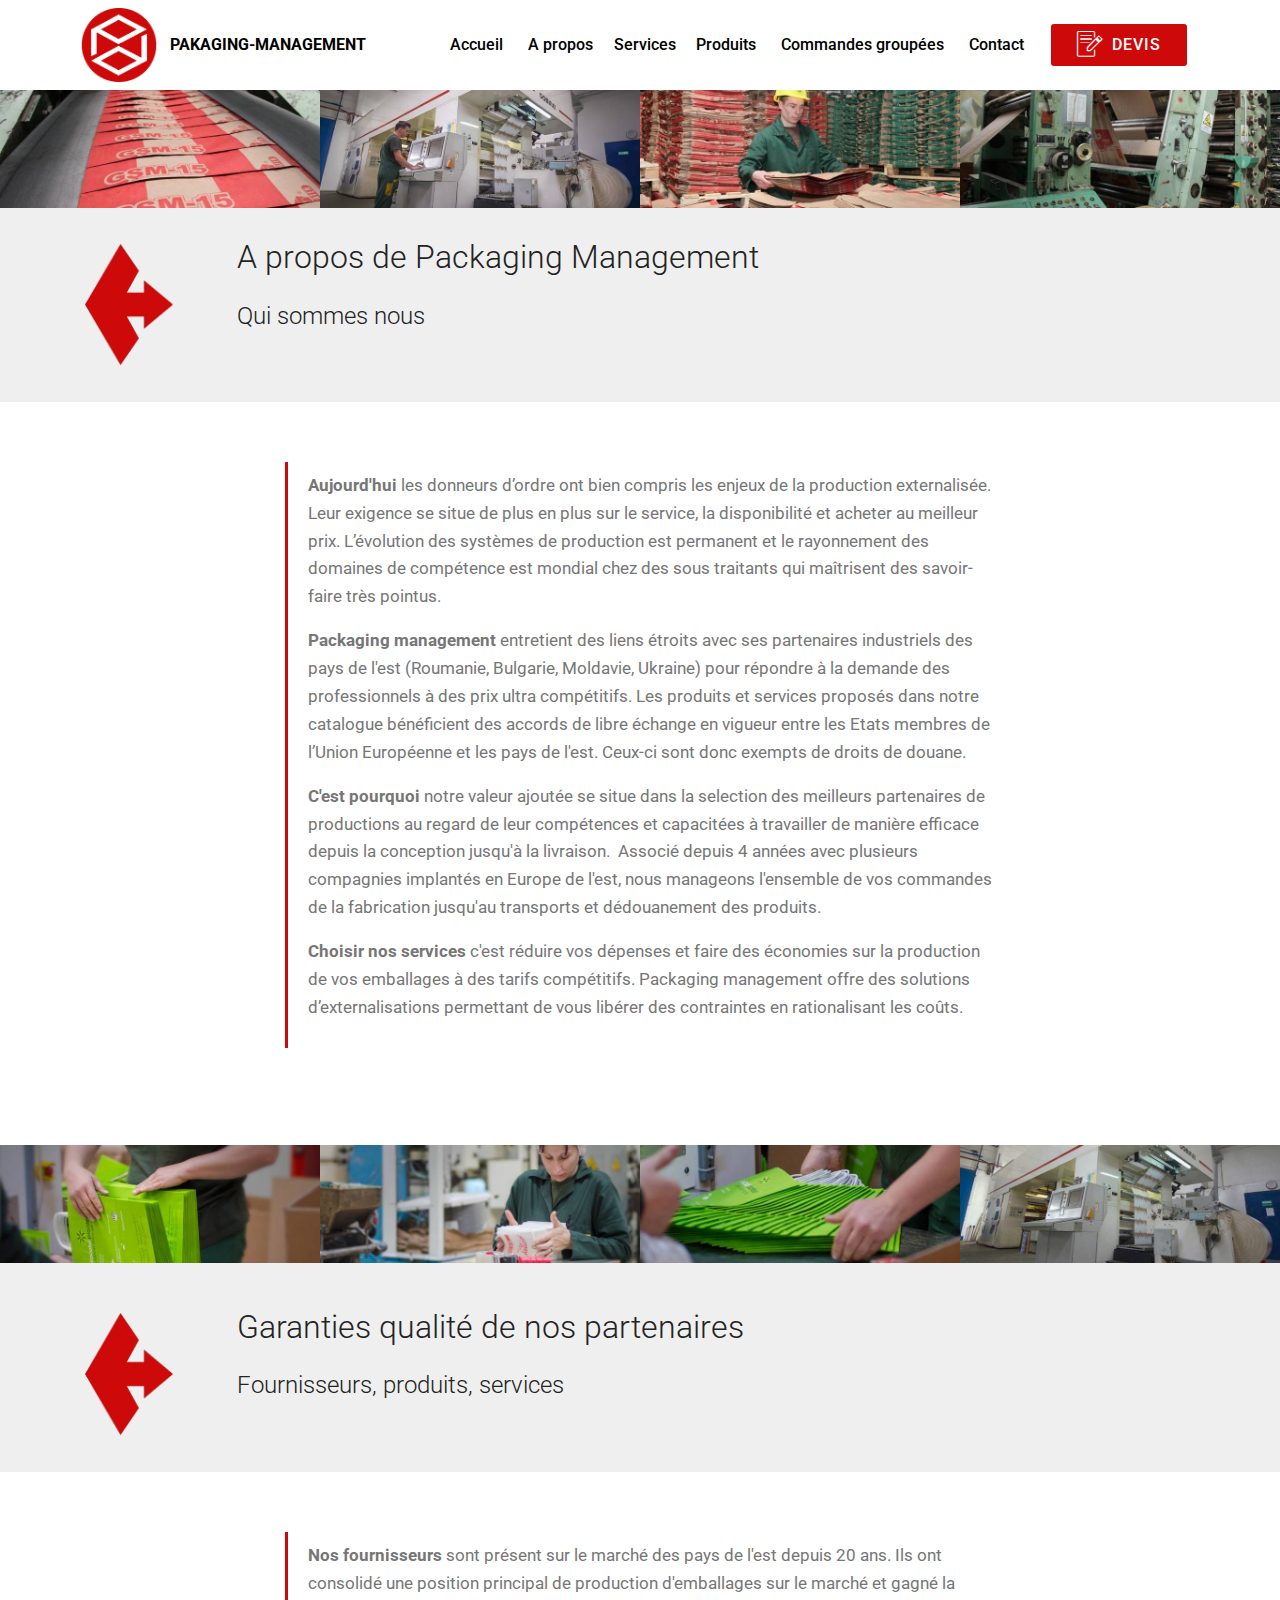
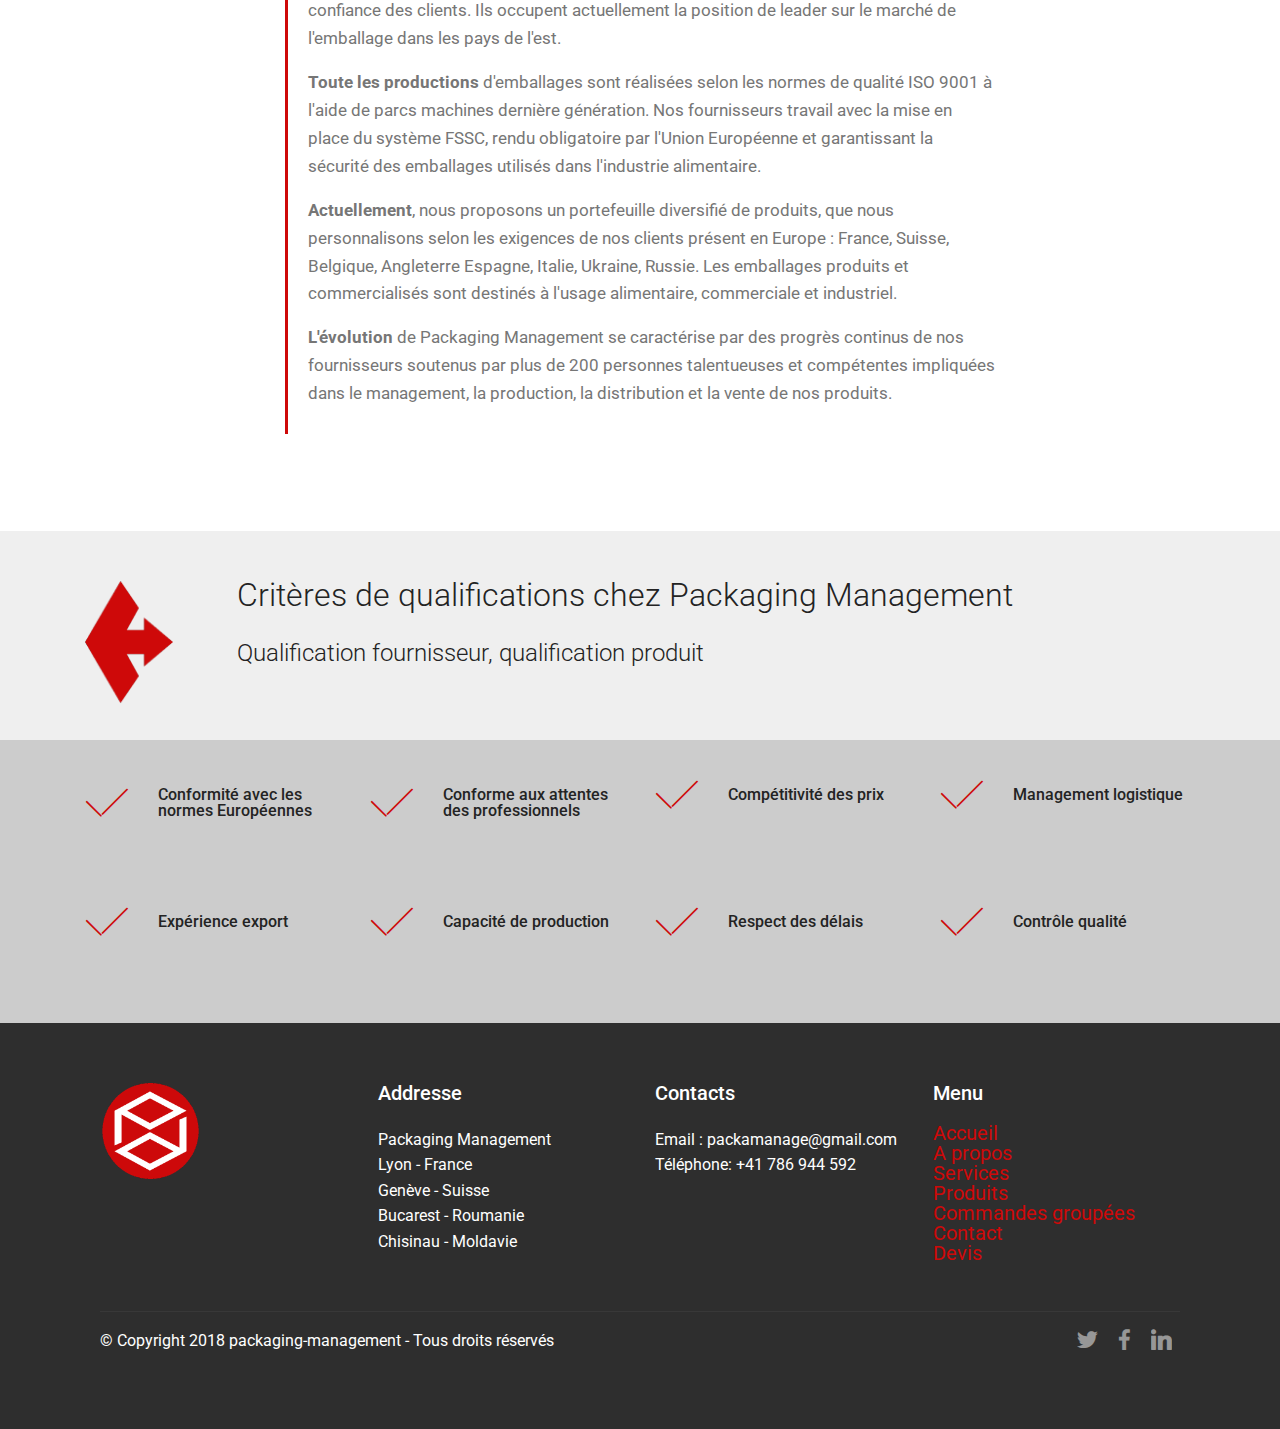
==== commit 2f3f0e04: "create github pages" ====
--- a/a-propos.html
+++ b/a-propos.html
@@ -24,7 +24,7 @@
   
 </head>
 <body>
-<section class="menu cid-qMgela1voQ" once="menu" id="menu2-p" data-rv-view="1051">
+<section class="menu cid-qMgela1voQ" once="menu" id="menu2-p" data-rv-view="2621">
 
     
 
@@ -61,7 +61,7 @@
     </nav>
 </section>
 
-<section class="engine"><a href="https://mobirise.co/f">free bootstrap builder</a></section><section class="mbr-gallery mbr-slider-carousel cid-qNBcPgSuGF" id="gallery3-x" data-rv-view="1032">
+<section class="engine"><a href="https://mobirise.co/g">create a website for free</a></section><section class="mbr-gallery mbr-slider-carousel cid-qNBcPgSuGF" id="gallery3-x" data-rv-view="2602">
 
     
 
@@ -71,7 +71,7 @@
 
 </section>
 
-<section class="header3 cid-qNAWGoYUCA" id="header3-q" data-rv-view="1053">
+<section class="header3 cid-qNAWGoYUCA" id="header3-q" data-rv-view="2623">
 
     
 
@@ -96,7 +96,7 @@
 
 </section>
 
-<section class="mbr-section article content1 cid-qNAXauU6XH" id="content2-r" data-rv-view="1056">
+<section class="mbr-section article content1 cid-qNAXauU6XH" id="content2-r" data-rv-view="2626">
 
      
 
@@ -110,7 +110,7 @@
     </div>
 </section>
 
-<section class="mbr-gallery mbr-slider-carousel cid-qNB9MeXwfa" id="gallery3-u" data-rv-view="1057">
+<section class="mbr-gallery mbr-slider-carousel cid-qNB9MeXwfa" id="gallery3-u" data-rv-view="2627">
 
     
 
@@ -120,7 +120,7 @@
 
 </section>
 
-<section class="header3 cid-qNB1Slmxv2" id="header3-s" data-rv-view="1076">
+<section class="header3 cid-qNB1Slmxv2" id="header3-s" data-rv-view="2646">
 
     
 
@@ -146,7 +146,7 @@
 
 </section>
 
-<section class="mbr-section article content1 cid-qNB2L3487D" id="content2-t" data-rv-view="1079">
+<section class="mbr-section article content1 cid-qNB2L3487D" id="content2-t" data-rv-view="2649">
 
      
 
@@ -159,7 +159,7 @@
     </div>
 </section>
 
-<section class="header3 cid-qNFD1GjRIF" id="header3-12" data-rv-view="1080">
+<section class="header3 cid-qNFD1GjRIF" id="header3-12" data-rv-view="2650">
 
     
 
@@ -185,7 +185,7 @@
 
 </section>
 
-<section class="features10 cid-qNFzFJ9s3Y" id="features10-10" data-rv-view="1083">
+<section class="features10 cid-qNFzFJ9s3Y" id="features10-10" data-rv-view="2653">
 
     
 
@@ -247,7 +247,7 @@
     </div>
 </section>
 
-<section class="features10 cid-qNFBCMNQGR" id="features10-11" data-rv-view="1086">
+<section class="features10 cid-qNFBCMNQGR" id="features10-11" data-rv-view="2656">
 
     
 
@@ -306,7 +306,7 @@
     </div>
 </section>
 
-<section class="cid-qNMtO67tW2" id="footer1-1k" data-rv-view="1089">
+<section class="cid-qNMtO67tW2" id="footer1-1k" data-rv-view="2659">
 
     
 
@@ -324,8 +324,11 @@
             <div class="col-12 col-md-3 mbr-fonts-style display-7">
                 <h5 class="pb-3">
                     Addresse</h5>
-                <p class="mbr-text">Packaging Management<br>Lyon - France 
-<br>Genève - Suisse&nbsp;<br></p>
+                <p class="mbr-text">Packaging Management
+<br>Lyon - France 
+<br>Genève - Suisse 
+<br>Bucarest - Roumanie
+<br>Chisinau - Moldavie<br></p>
             </div>
             <div class="col-12 col-md-3 mbr-fonts-style display-7">
                 <h5 class="pb-3">
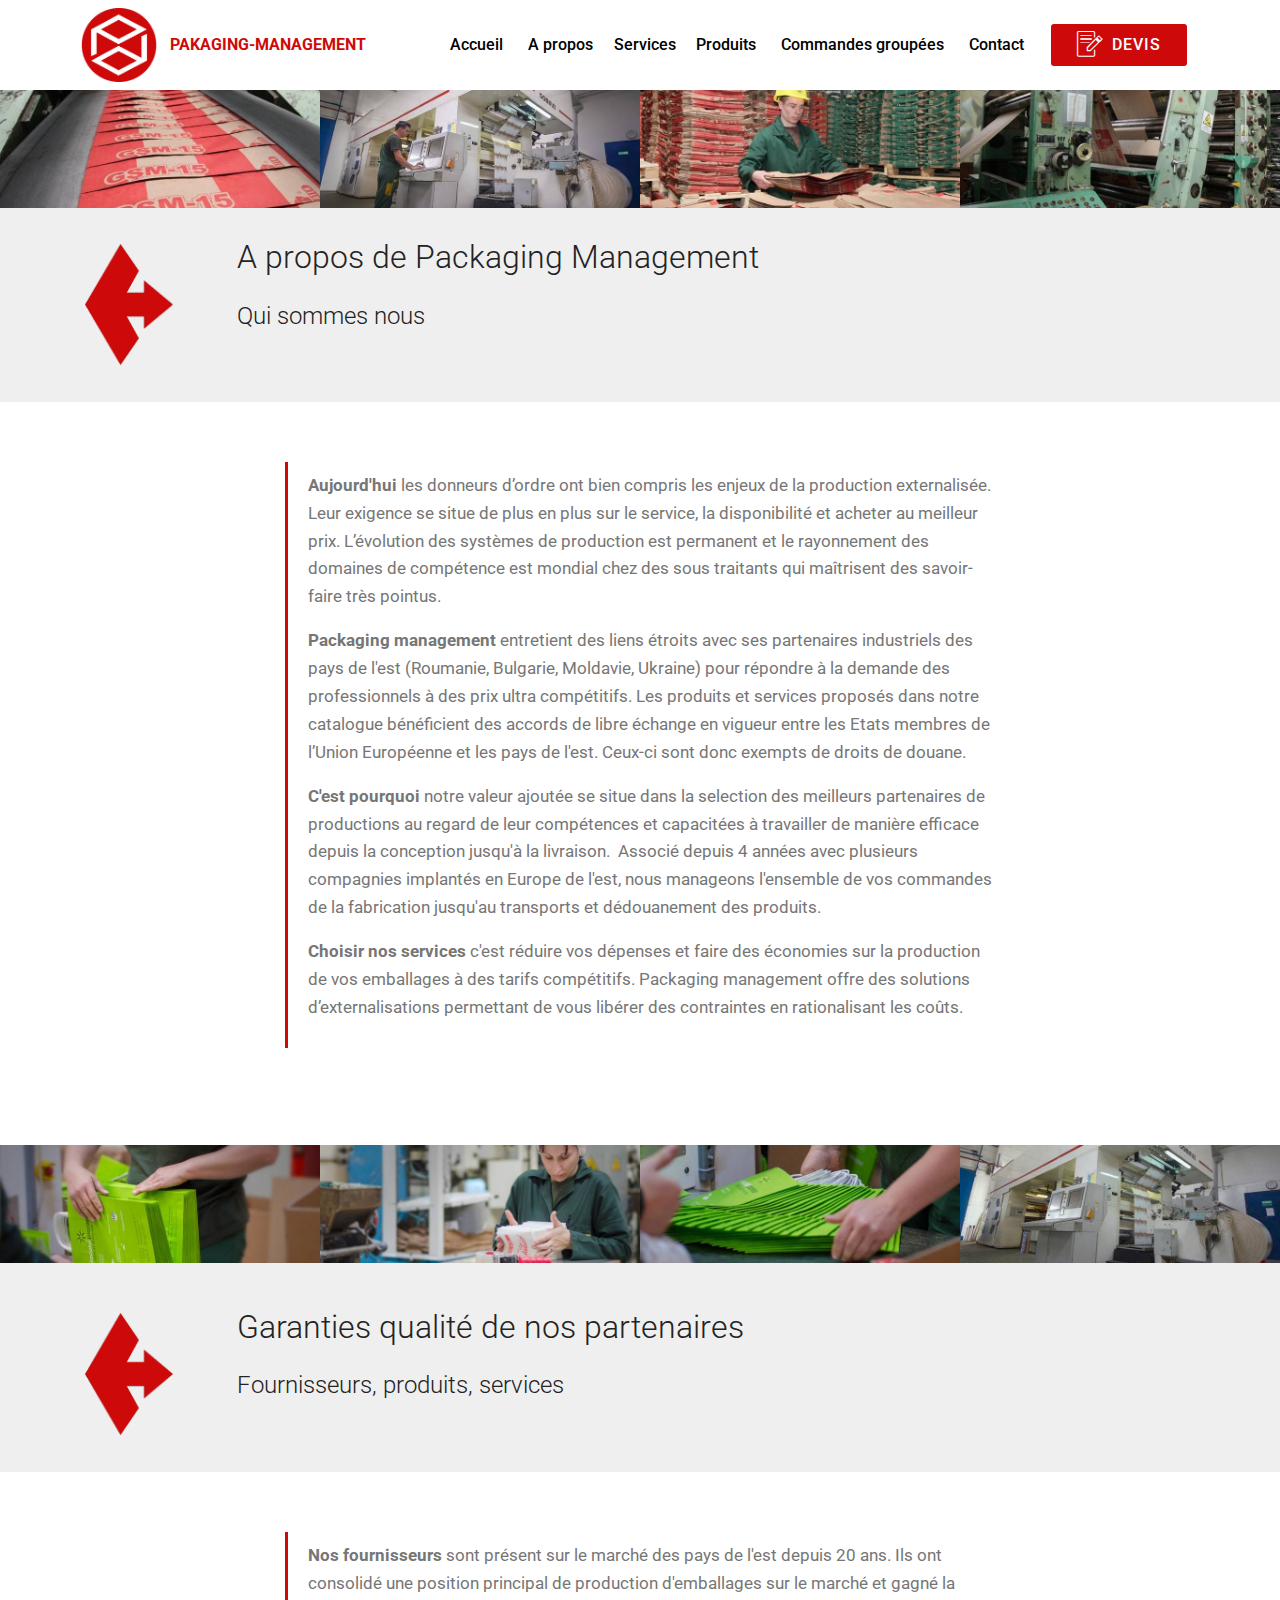
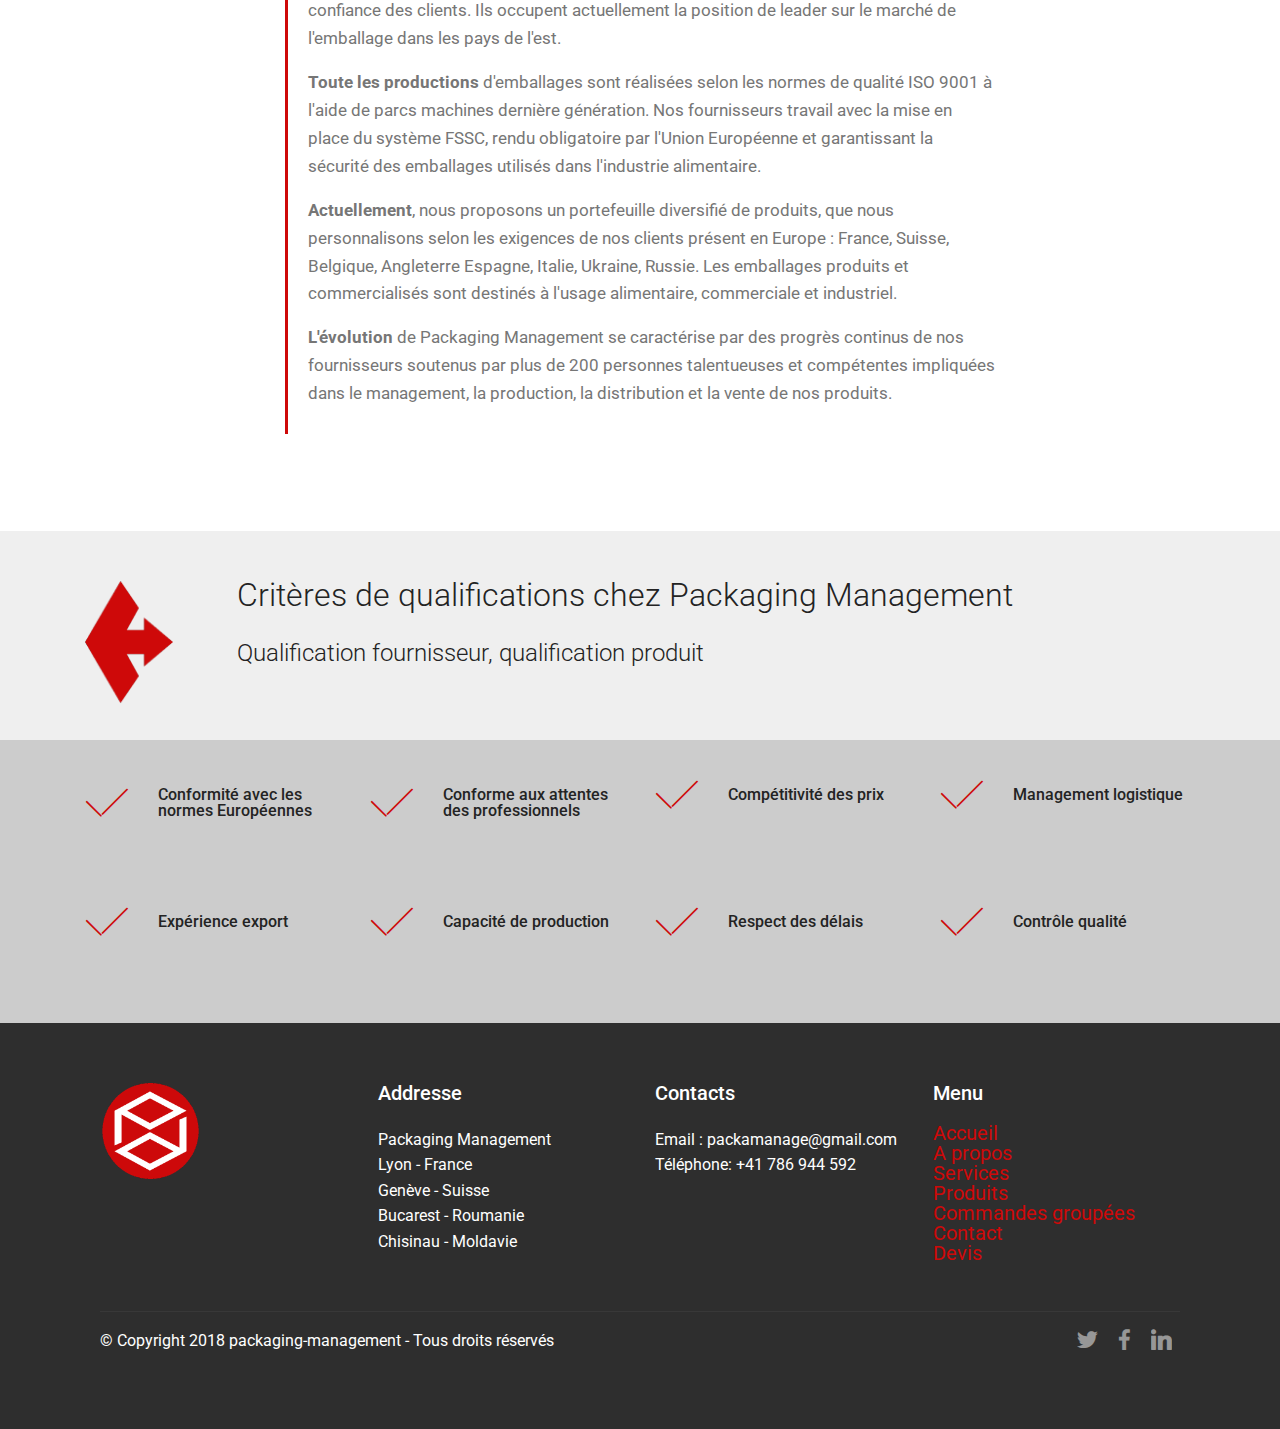
==== commit 8320be7d: "create github pages" ====
--- a/a-propos.html
+++ b/a-propos.html
@@ -24,7 +24,7 @@
   
 </head>
 <body>
-<section class="menu cid-qMgela1voQ" once="menu" id="menu2-p" data-rv-view="2621">
+<section class="menu cid-qMgela1voQ" once="menu" id="menu2-p" data-rv-view="2787">
 
     
 
@@ -44,7 +44,7 @@
                         <img src="assets/images/logo4-335x318.png" alt="Mobirise" title="" media-simple="true" style="height: 4.6rem;">
                     </a>
                 </span>
-                <span class="navbar-caption-wrap"><a class="navbar-caption text-black display-4" href="index.html">
+                <span class="navbar-caption-wrap"><a class="navbar-caption text-primary display-4" href="index.html">
                         PAKAGING-MANAGEMENT</a></span>
             </div>
         </div>
@@ -61,7 +61,7 @@
     </nav>
 </section>
 
-<section class="engine"><a href="https://mobirise.co/g">create a website for free</a></section><section class="mbr-gallery mbr-slider-carousel cid-qNBcPgSuGF" id="gallery3-x" data-rv-view="2602">
+<section class="engine"><a href="https://mobirise.co/l">free bootstrap themes</a></section><section class="mbr-gallery mbr-slider-carousel cid-qNBcPgSuGF" id="gallery3-x" data-rv-view="2768">
 
     
 
@@ -71,7 +71,7 @@
 
 </section>
 
-<section class="header3 cid-qNAWGoYUCA" id="header3-q" data-rv-view="2623">
+<section class="header3 cid-qNAWGoYUCA" id="header3-q" data-rv-view="2789">
 
     
 
@@ -96,7 +96,7 @@
 
 </section>
 
-<section class="mbr-section article content1 cid-qNAXauU6XH" id="content2-r" data-rv-view="2626">
+<section class="mbr-section article content1 cid-qNAXauU6XH" id="content2-r" data-rv-view="2792">
 
      
 
@@ -110,7 +110,7 @@
     </div>
 </section>
 
-<section class="mbr-gallery mbr-slider-carousel cid-qNB9MeXwfa" id="gallery3-u" data-rv-view="2627">
+<section class="mbr-gallery mbr-slider-carousel cid-qNB9MeXwfa" id="gallery3-u" data-rv-view="2793">
 
     
 
@@ -120,7 +120,7 @@
 
 </section>
 
-<section class="header3 cid-qNB1Slmxv2" id="header3-s" data-rv-view="2646">
+<section class="header3 cid-qNB1Slmxv2" id="header3-s" data-rv-view="2812">
 
     
 
@@ -146,7 +146,7 @@
 
 </section>
 
-<section class="mbr-section article content1 cid-qNB2L3487D" id="content2-t" data-rv-view="2649">
+<section class="mbr-section article content1 cid-qNB2L3487D" id="content2-t" data-rv-view="2815">
 
      
 
@@ -159,7 +159,7 @@
     </div>
 </section>
 
-<section class="header3 cid-qNFD1GjRIF" id="header3-12" data-rv-view="2650">
+<section class="header3 cid-qNFD1GjRIF" id="header3-12" data-rv-view="2816">
 
     
 
@@ -185,7 +185,7 @@
 
 </section>
 
-<section class="features10 cid-qNFzFJ9s3Y" id="features10-10" data-rv-view="2653">
+<section class="features10 cid-qNFzFJ9s3Y" id="features10-10" data-rv-view="2819">
 
     
 
@@ -247,7 +247,7 @@
     </div>
 </section>
 
-<section class="features10 cid-qNFBCMNQGR" id="features10-11" data-rv-view="2656">
+<section class="features10 cid-qNFBCMNQGR" id="features10-11" data-rv-view="2822">
 
     
 
@@ -306,7 +306,7 @@
     </div>
 </section>
 
-<section class="cid-qNMtO67tW2" id="footer1-1k" data-rv-view="2659">
+<section class="cid-qNMtO67tW2" id="footer1-1k" data-rv-view="2825">
 
     
 
--- a/assets/mobirise/css/mbr-additional.css
+++ b/assets/mobirise/css/mbr-additional.css
@@ -1274,7 +1274,7 @@
 }
 .cid-qMghXetk3A {
   padding-top: 60px;
-  padding-bottom: 75px;
+  padding-bottom: 15px;
   background-color: #ffffff;
 }
 @media (min-width: 992px) {
@@ -1369,6 +1369,33 @@
   .cid-qNzQlYYzon .card-img span {
     font-size: 40px !important;
   }
+}
+.cid-qPK6BB55rl {
+  padding-top: 30px;
+  padding-bottom: 75px;
+  background-color: #f9f9f9;
+}
+@media (min-width: 992px) {
+  .cid-qPK6BB55rl .mbr-figure {
+    padding-right: 4rem;
+  }
+}
+@media (max-width: 991px) {
+  .cid-qPK6BB55rl .mbr-figure {
+    padding-bottom: 3rem;
+  }
+}
+@media (max-width: 767px) {
+  .cid-qPK6BB55rl .mbr-text {
+    text-align: center;
+  }
+}
+.cid-qPK6BB55rl H1 {
+  color: #232323;
+}
+.cid-qPK6BB55rl .mbr-text,
+.cid-qPK6BB55rl .mbr-section-btn {
+  color: #232323;
 }
 .cid-qMgxT2MaDY {
   padding-top: 45px;
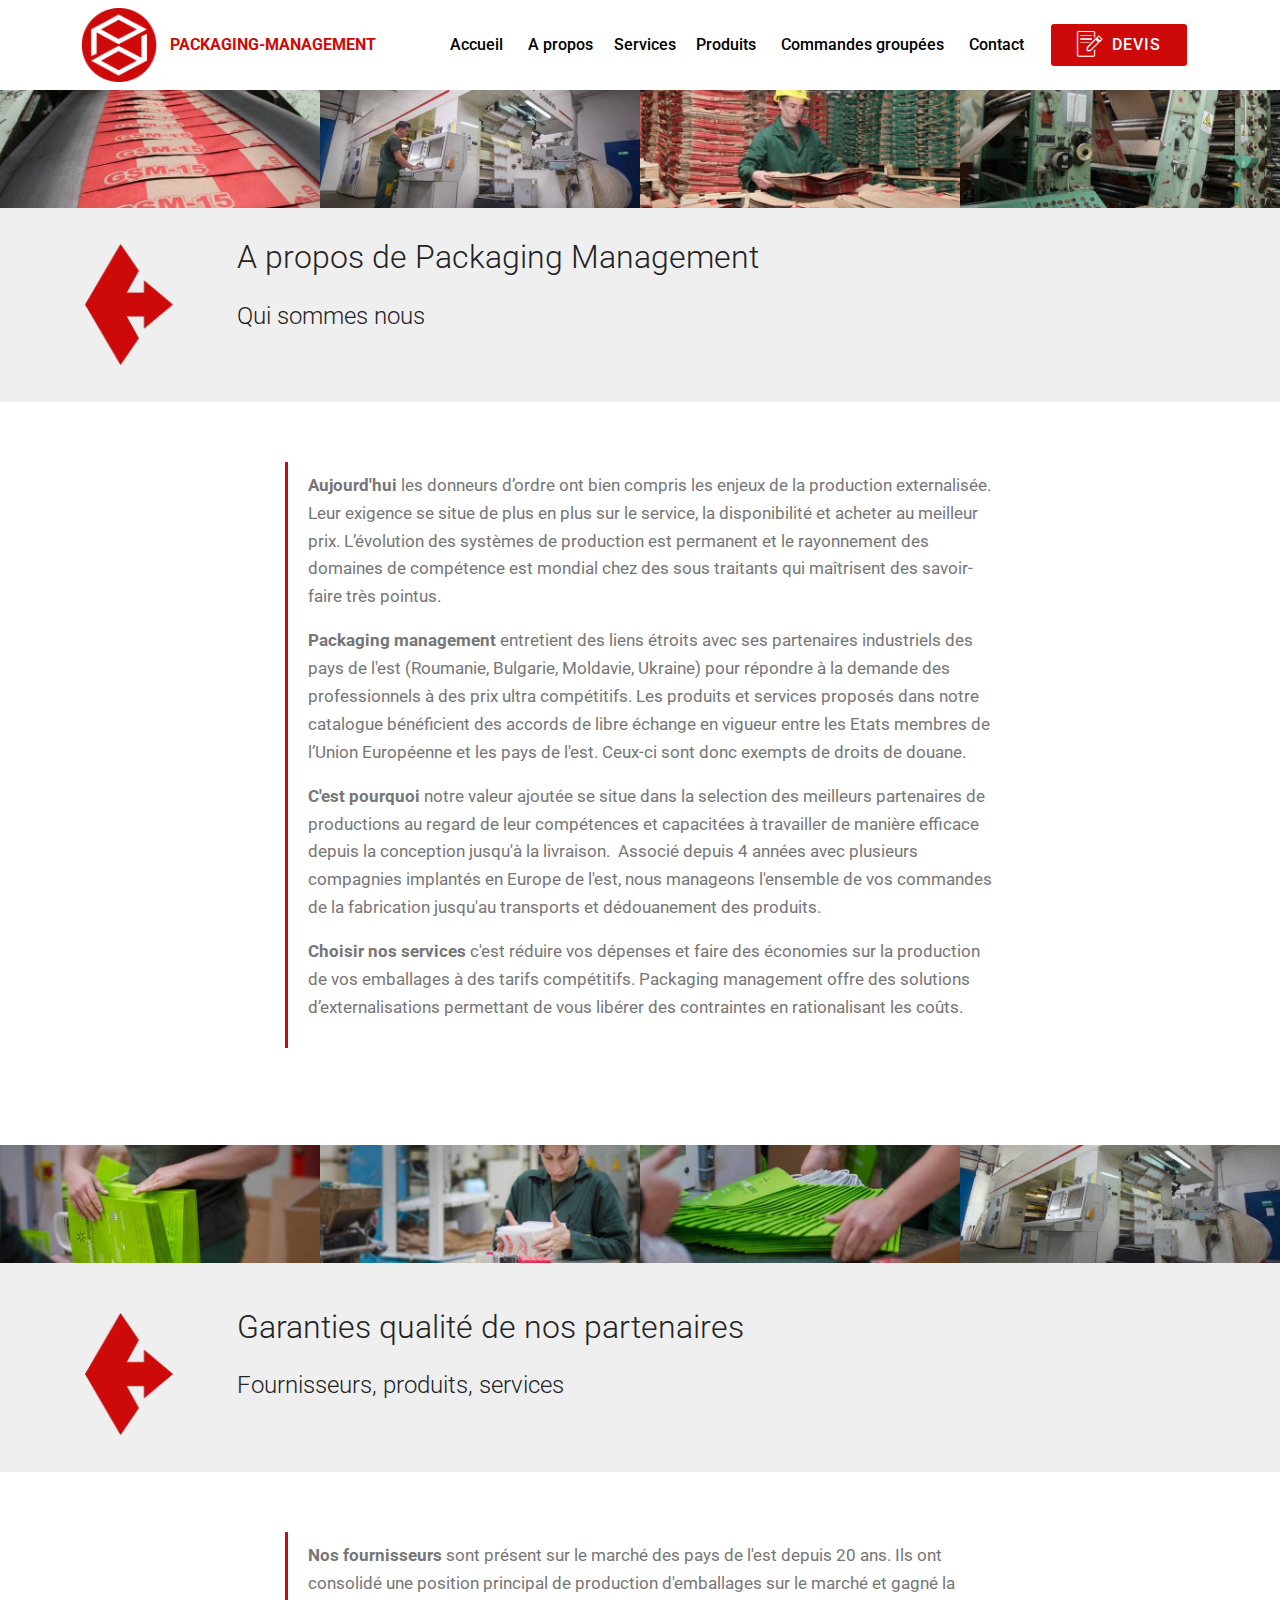
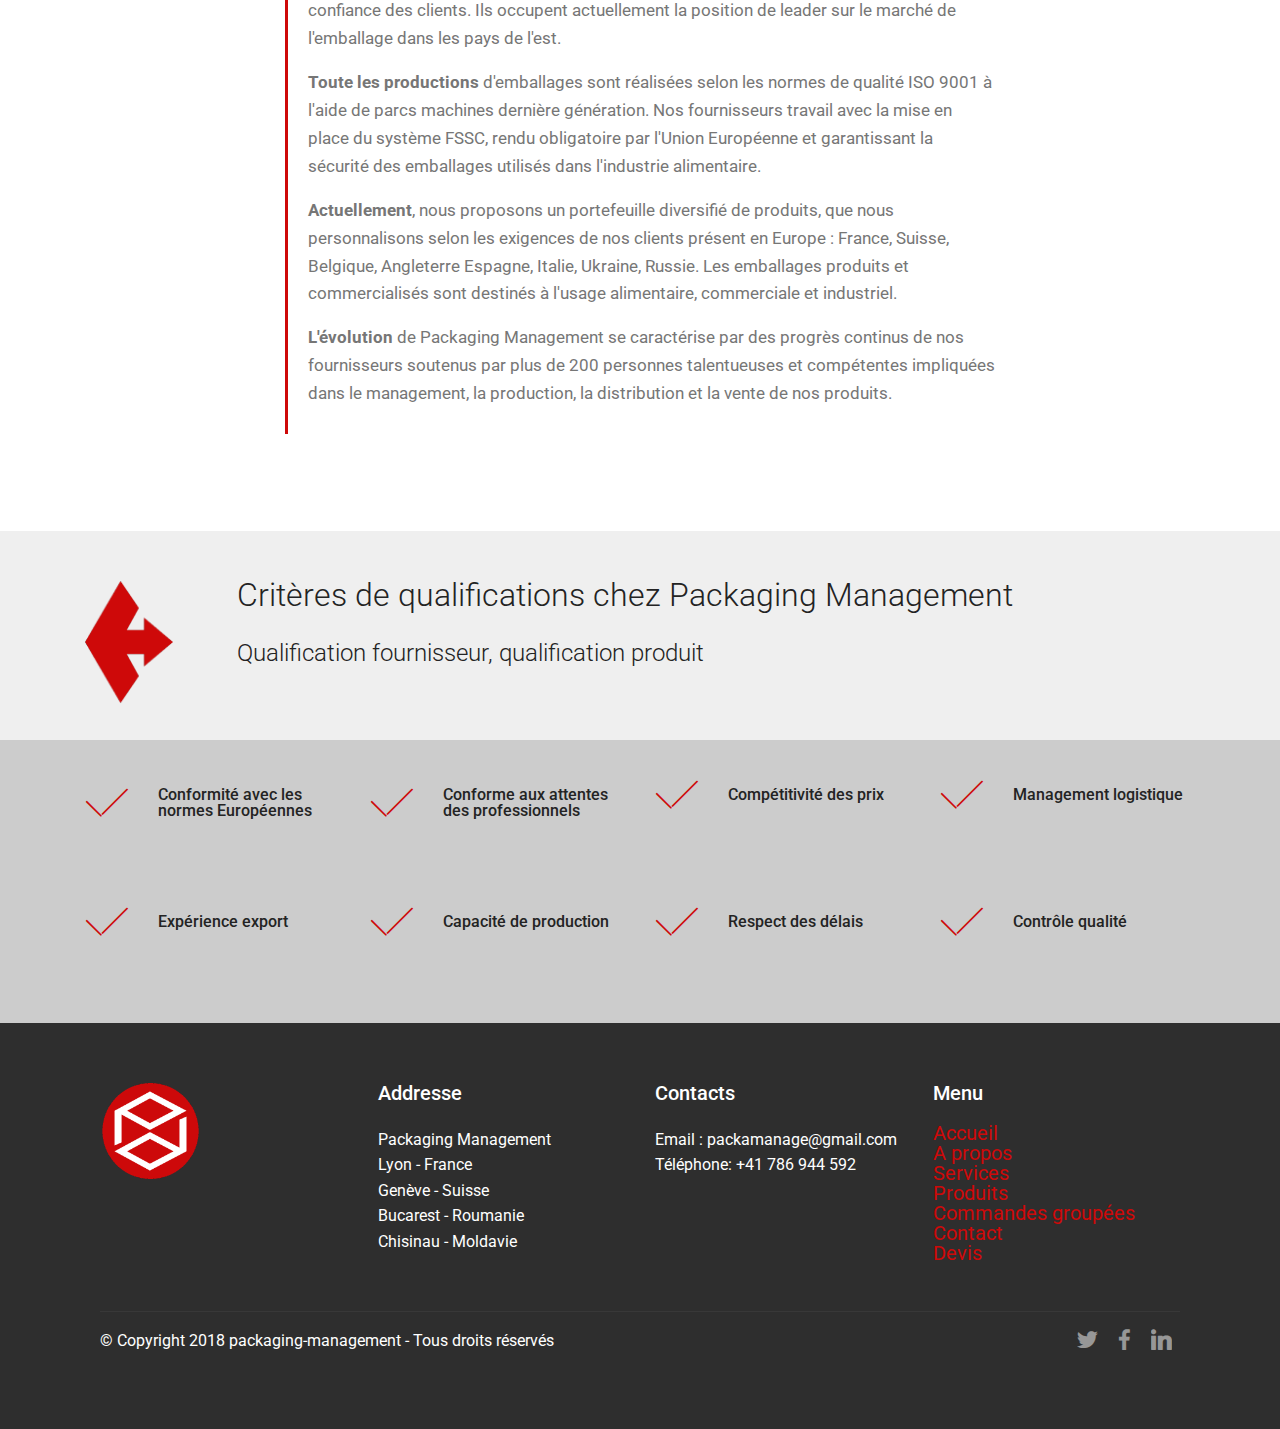
==== commit 3fadc119: "create github pages" ====
--- a/a-propos.html
+++ b/a-propos.html
@@ -24,7 +24,7 @@
   
 </head>
 <body>
-<section class="menu cid-qMgela1voQ" once="menu" id="menu2-p" data-rv-view="2787">
+<section class="menu cid-qMgela1voQ" once="menu" id="menu2-p" data-rv-view="3323">
 
     
 
@@ -45,7 +45,7 @@
                     </a>
                 </span>
                 <span class="navbar-caption-wrap"><a class="navbar-caption text-primary display-4" href="index.html">
-                        PAKAGING-MANAGEMENT</a></span>
+                        PACKAGING-MANAGEMENT</a></span>
             </div>
         </div>
         <div class="collapse navbar-collapse" id="navbarSupportedContent">
@@ -61,7 +61,7 @@
     </nav>
 </section>
 
-<section class="engine"><a href="https://mobirise.co/l">free bootstrap themes</a></section><section class="mbr-gallery mbr-slider-carousel cid-qNBcPgSuGF" id="gallery3-x" data-rv-view="2768">
+<section class="engine"><a href="https://mobirise.co/f">free bootstrap builder</a></section><section class="mbr-gallery mbr-slider-carousel cid-qNBcPgSuGF" id="gallery3-x" data-rv-view="3304">
 
     
 
@@ -71,7 +71,7 @@
 
 </section>
 
-<section class="header3 cid-qNAWGoYUCA" id="header3-q" data-rv-view="2789">
+<section class="header3 cid-qNAWGoYUCA" id="header3-q" data-rv-view="3325">
 
     
 
@@ -96,7 +96,7 @@
 
 </section>
 
-<section class="mbr-section article content1 cid-qNAXauU6XH" id="content2-r" data-rv-view="2792">
+<section class="mbr-section article content1 cid-qNAXauU6XH" id="content2-r" data-rv-view="3328">
 
      
 
@@ -110,7 +110,7 @@
     </div>
 </section>
 
-<section class="mbr-gallery mbr-slider-carousel cid-qNB9MeXwfa" id="gallery3-u" data-rv-view="2793">
+<section class="mbr-gallery mbr-slider-carousel cid-qNB9MeXwfa" id="gallery3-u" data-rv-view="3329">
 
     
 
@@ -120,7 +120,7 @@
 
 </section>
 
-<section class="header3 cid-qNB1Slmxv2" id="header3-s" data-rv-view="2812">
+<section class="header3 cid-qNB1Slmxv2" id="header3-s" data-rv-view="3348">
 
     
 
@@ -146,7 +146,7 @@
 
 </section>
 
-<section class="mbr-section article content1 cid-qNB2L3487D" id="content2-t" data-rv-view="2815">
+<section class="mbr-section article content1 cid-qNB2L3487D" id="content2-t" data-rv-view="3351">
 
      
 
@@ -159,7 +159,7 @@
     </div>
 </section>
 
-<section class="header3 cid-qNFD1GjRIF" id="header3-12" data-rv-view="2816">
+<section class="header3 cid-qNFD1GjRIF" id="header3-12" data-rv-view="3352">
 
     
 
@@ -185,7 +185,7 @@
 
 </section>
 
-<section class="features10 cid-qNFzFJ9s3Y" id="features10-10" data-rv-view="2819">
+<section class="features10 cid-qNFzFJ9s3Y" id="features10-10" data-rv-view="3355">
 
     
 
@@ -247,7 +247,7 @@
     </div>
 </section>
 
-<section class="features10 cid-qNFBCMNQGR" id="features10-11" data-rv-view="2822">
+<section class="features10 cid-qNFBCMNQGR" id="features10-11" data-rv-view="3358">
 
     
 
@@ -306,7 +306,7 @@
     </div>
 </section>
 
-<section class="cid-qNMtO67tW2" id="footer1-1k" data-rv-view="2825">
+<section class="cid-qNMtO67tW2" id="footer1-1k" data-rv-view="3361">
 
     
 
